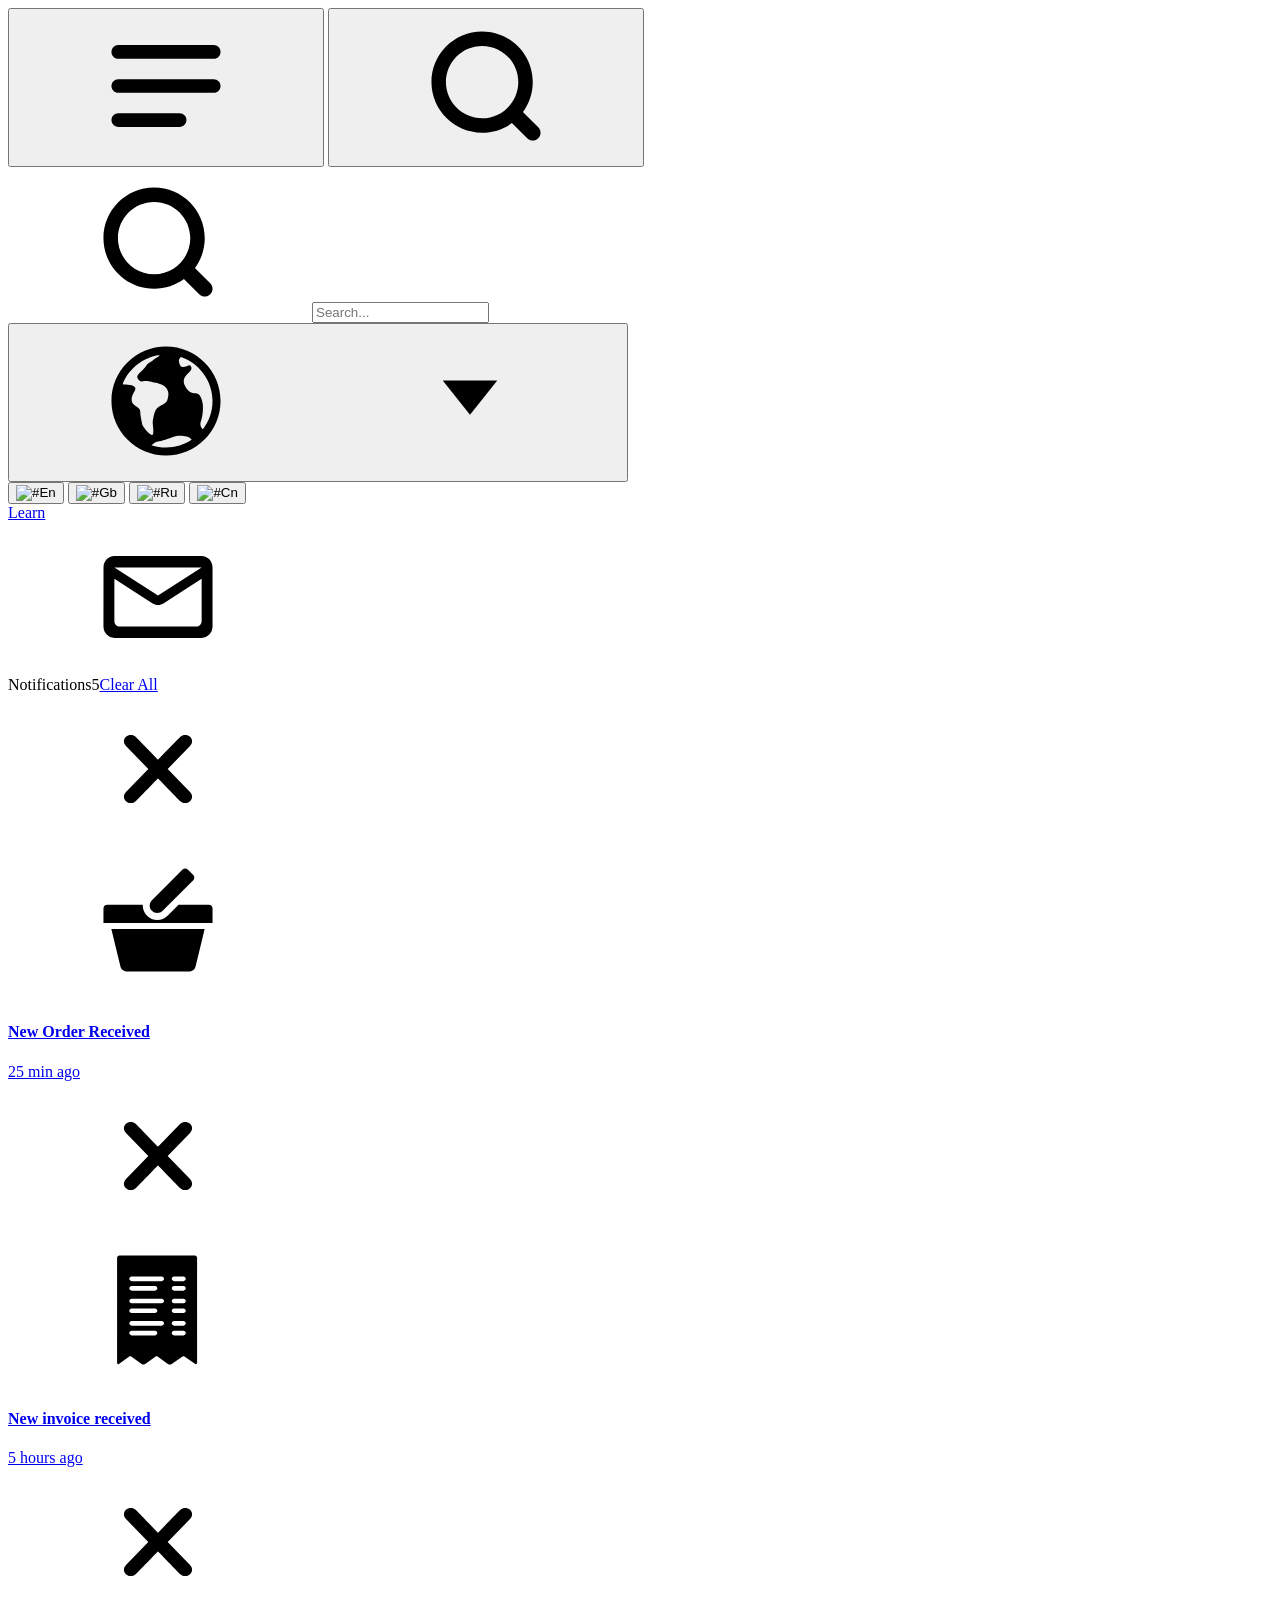
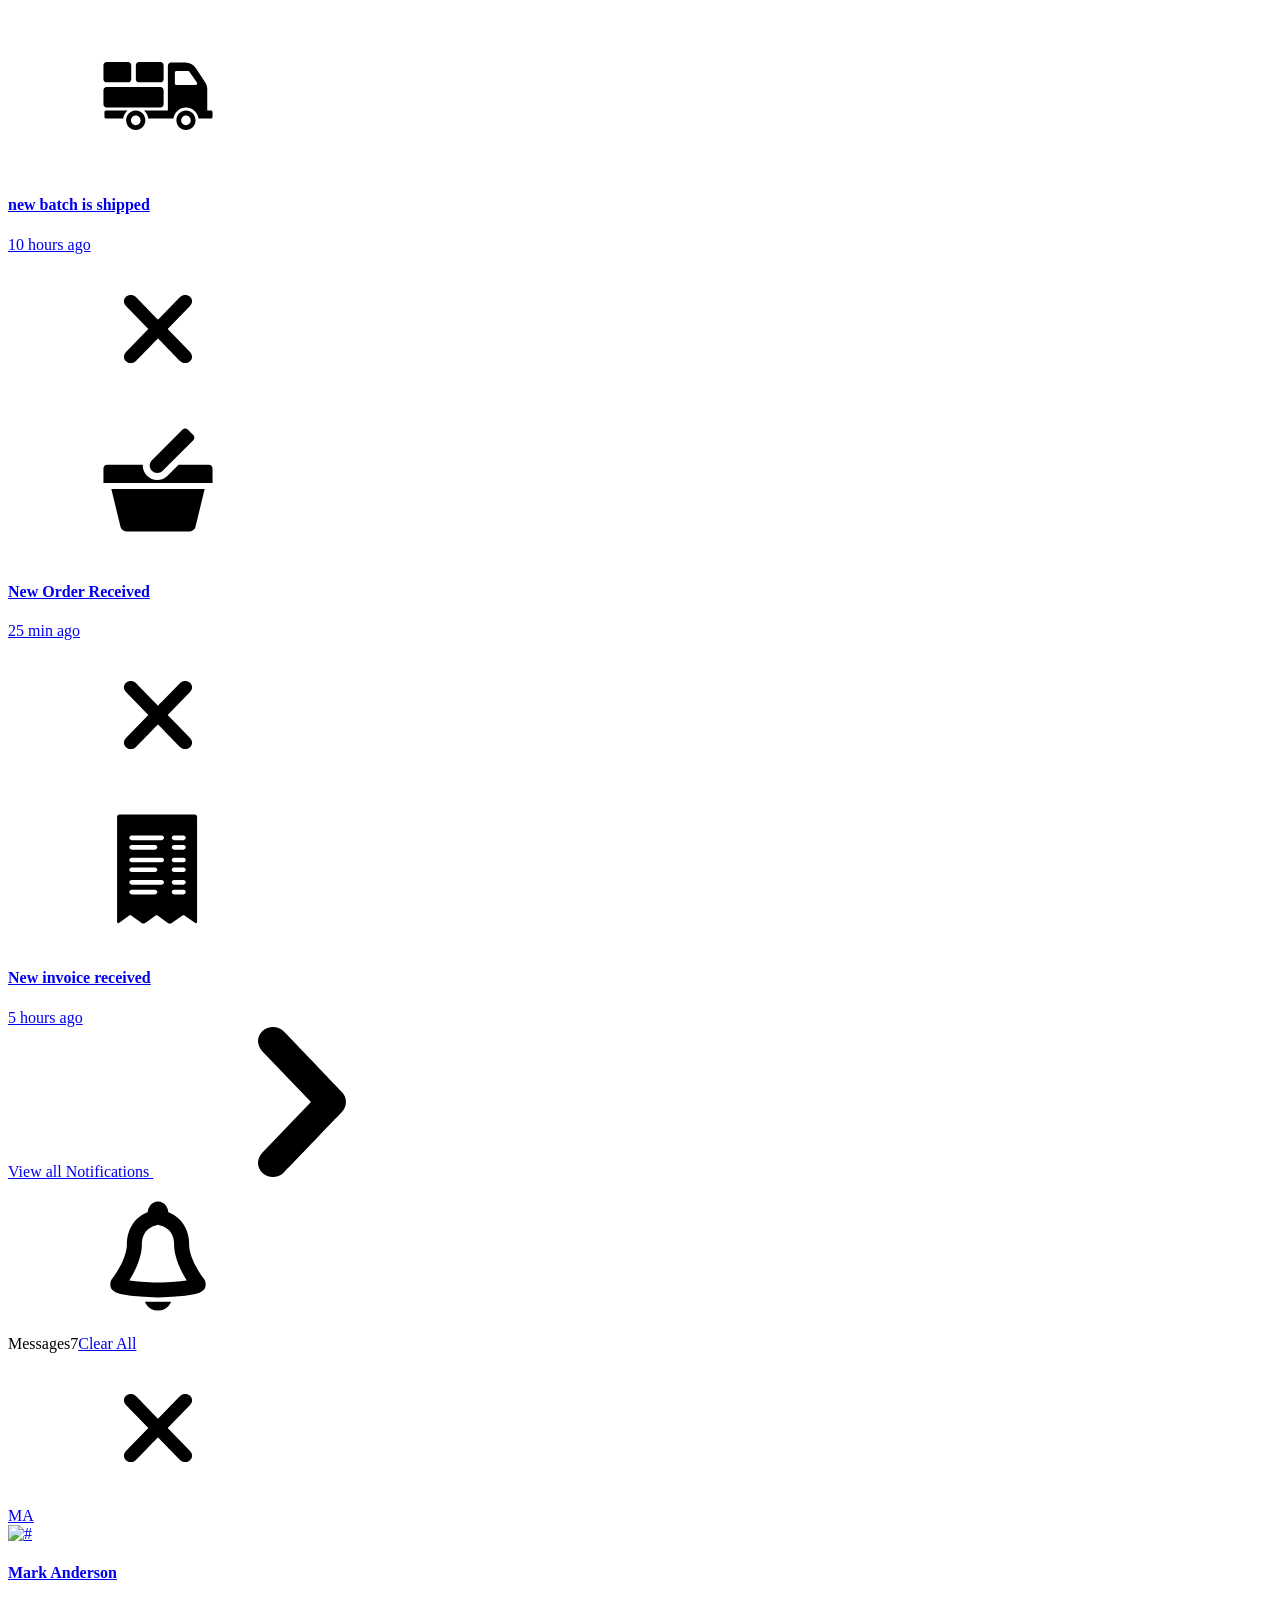
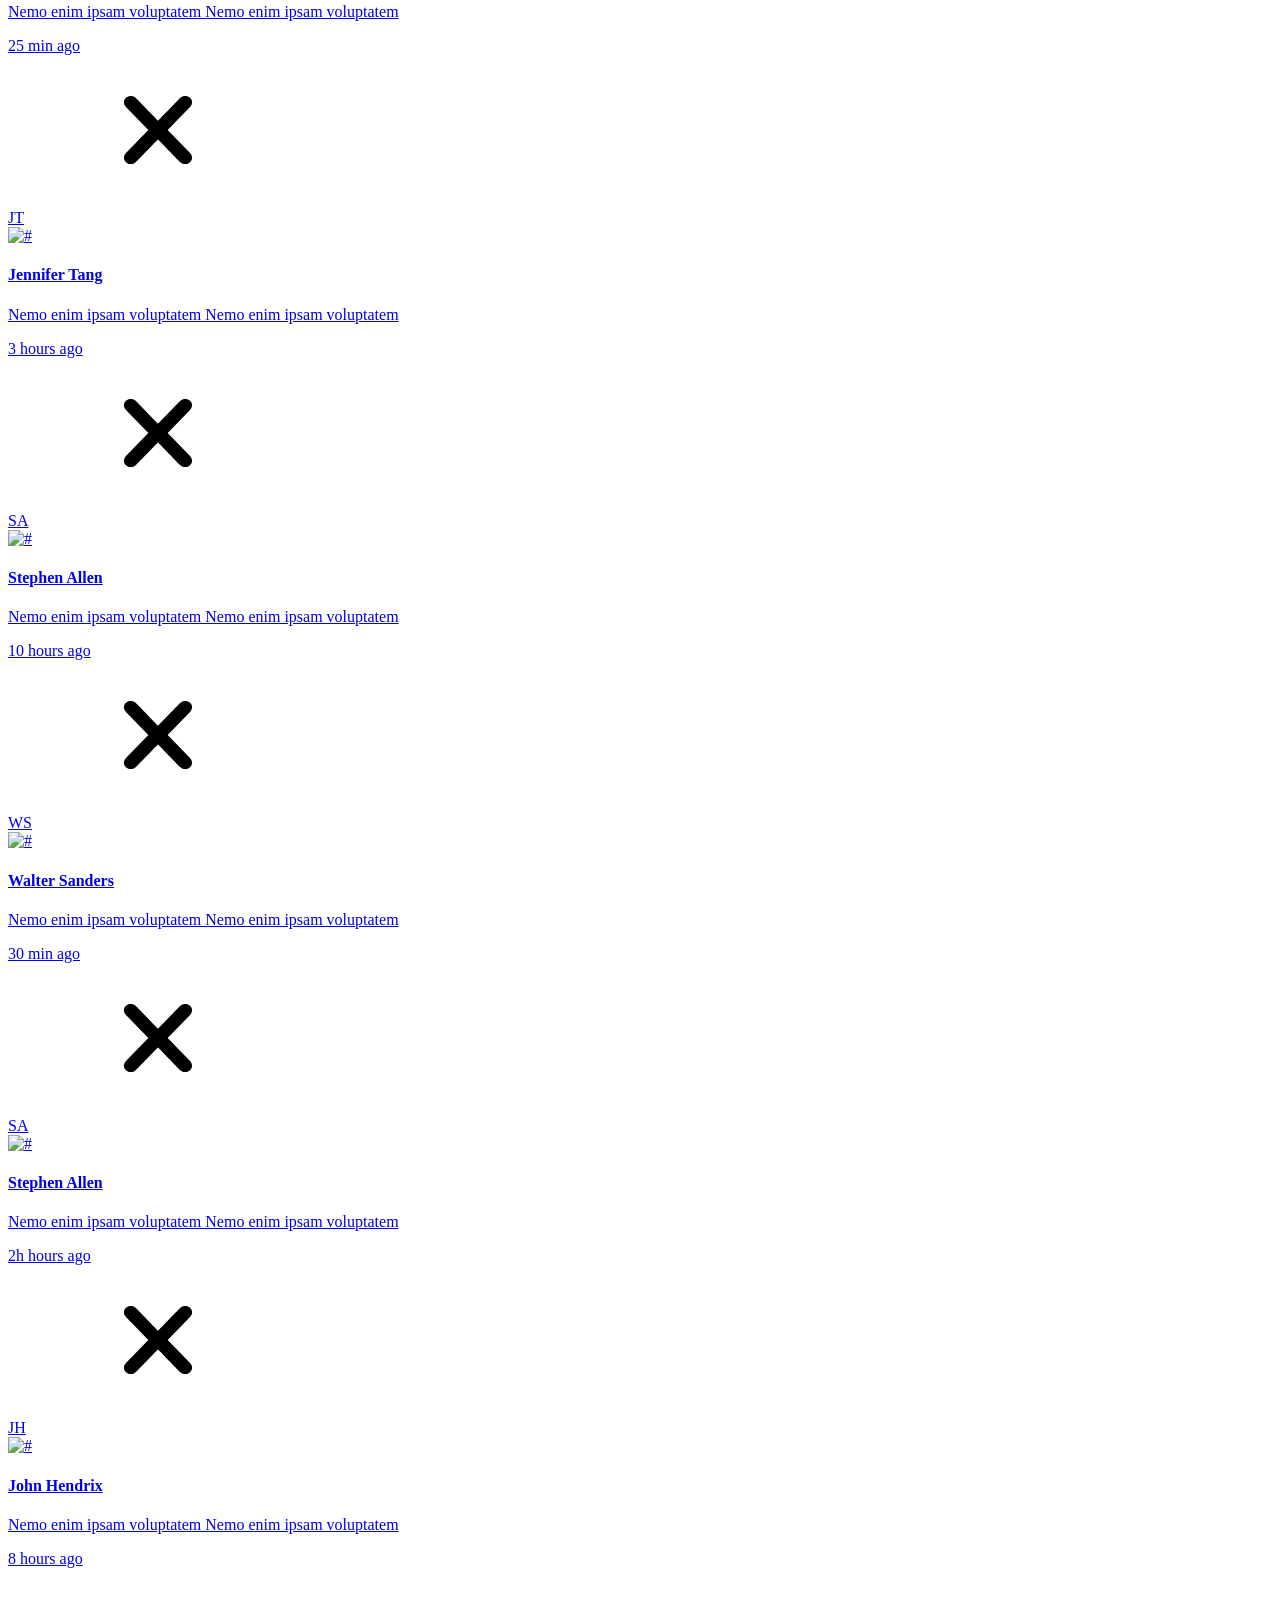
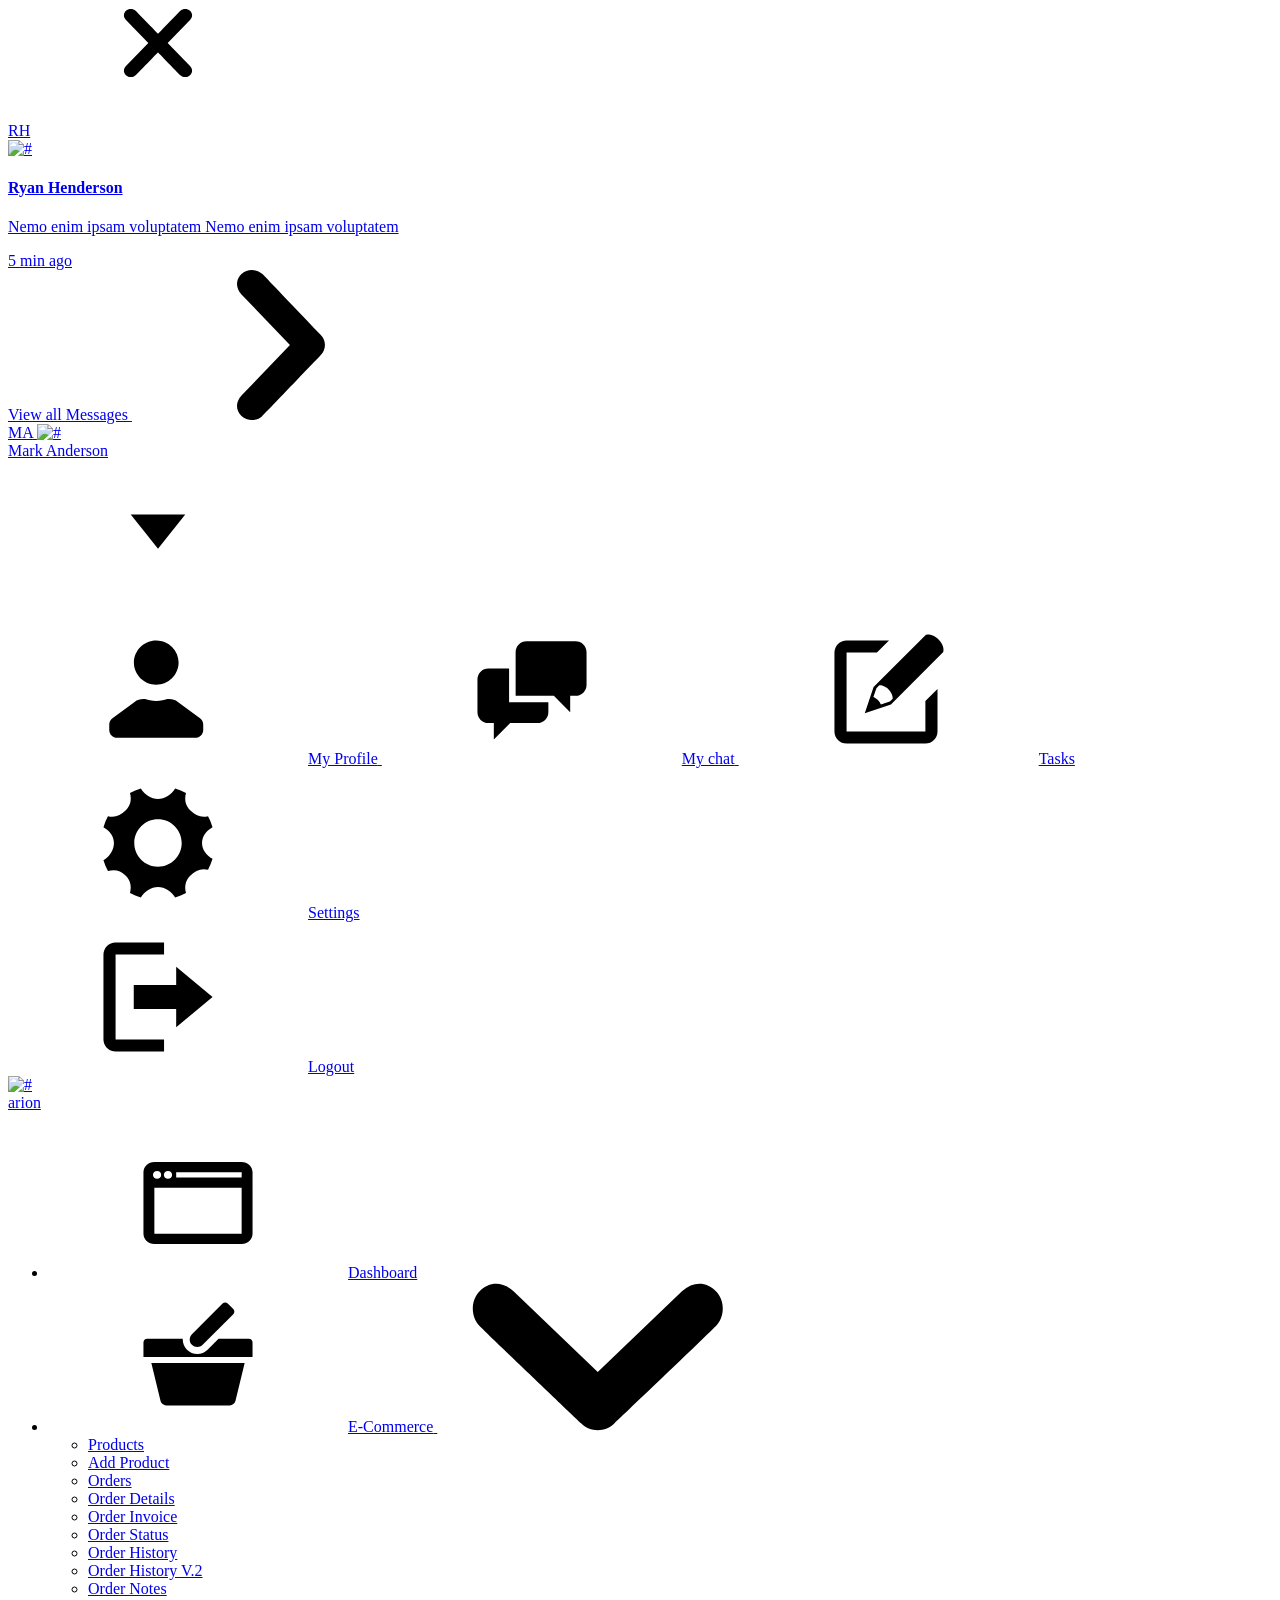
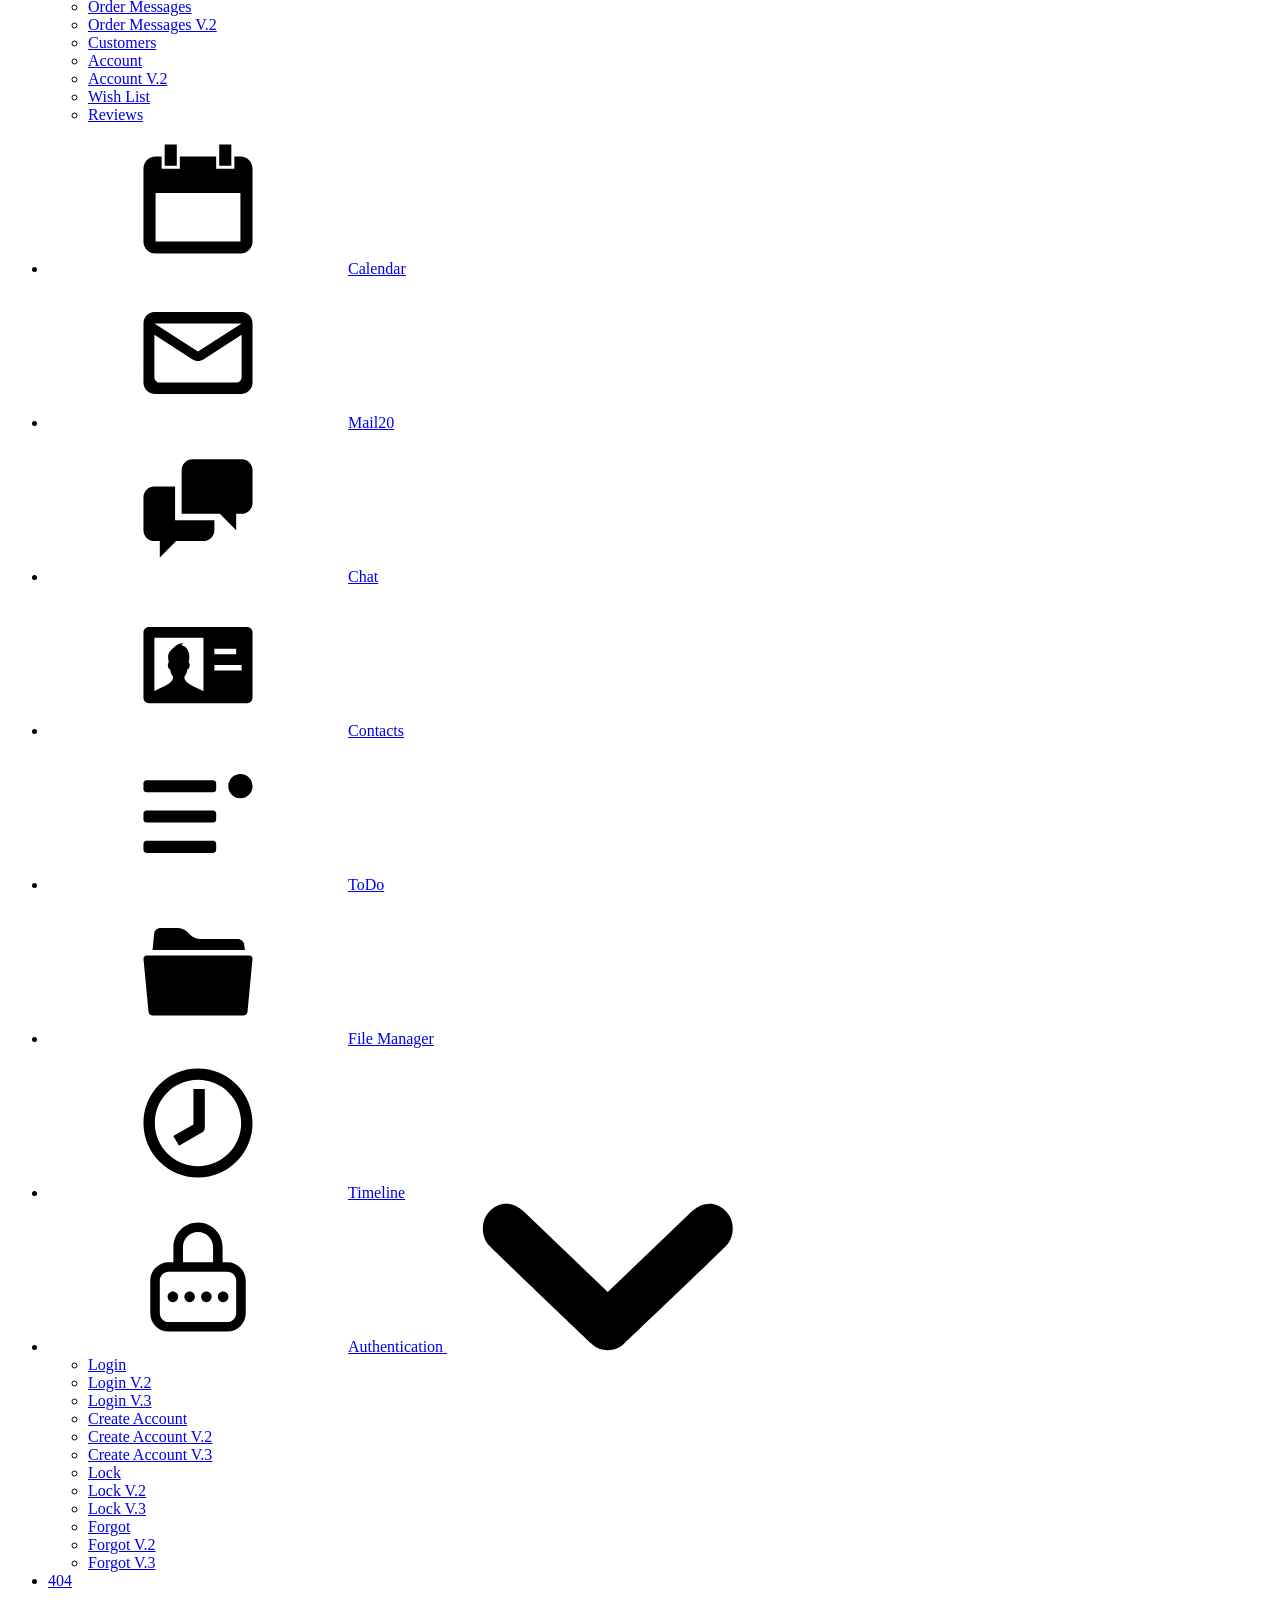
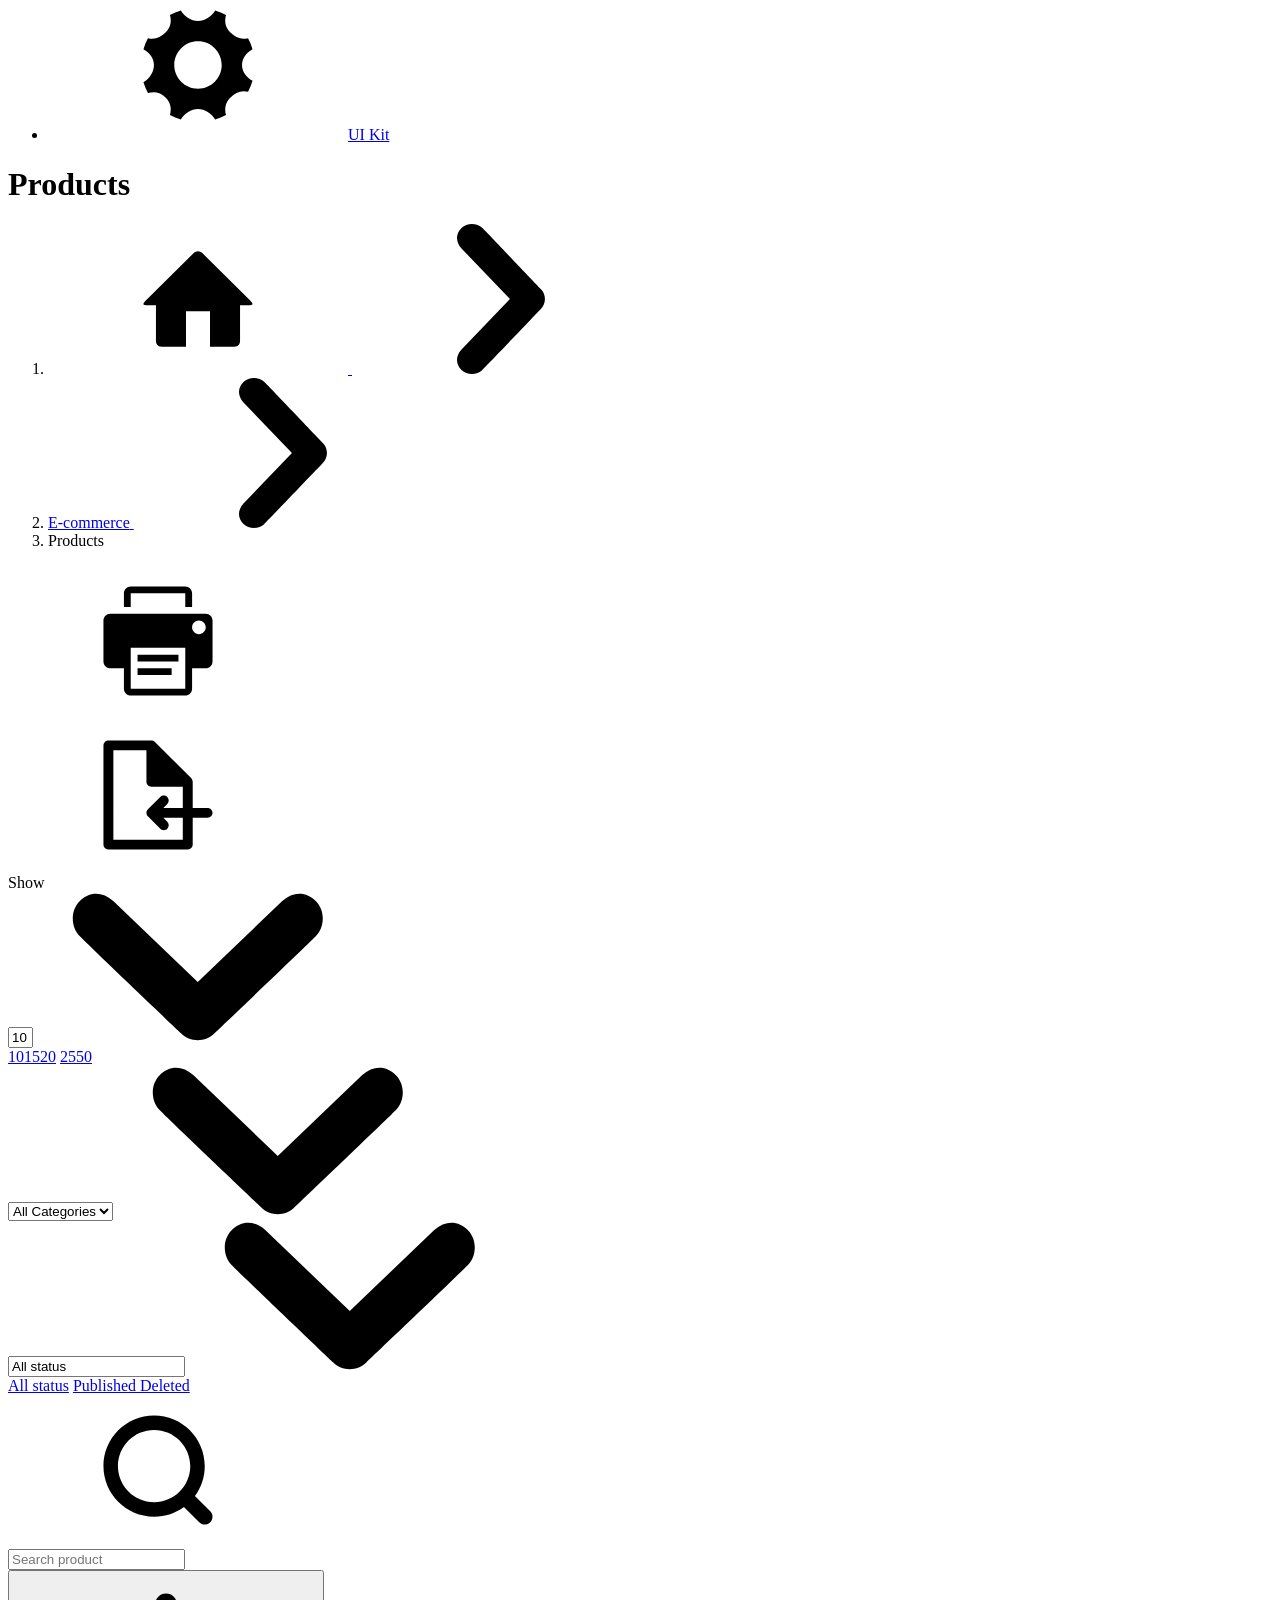
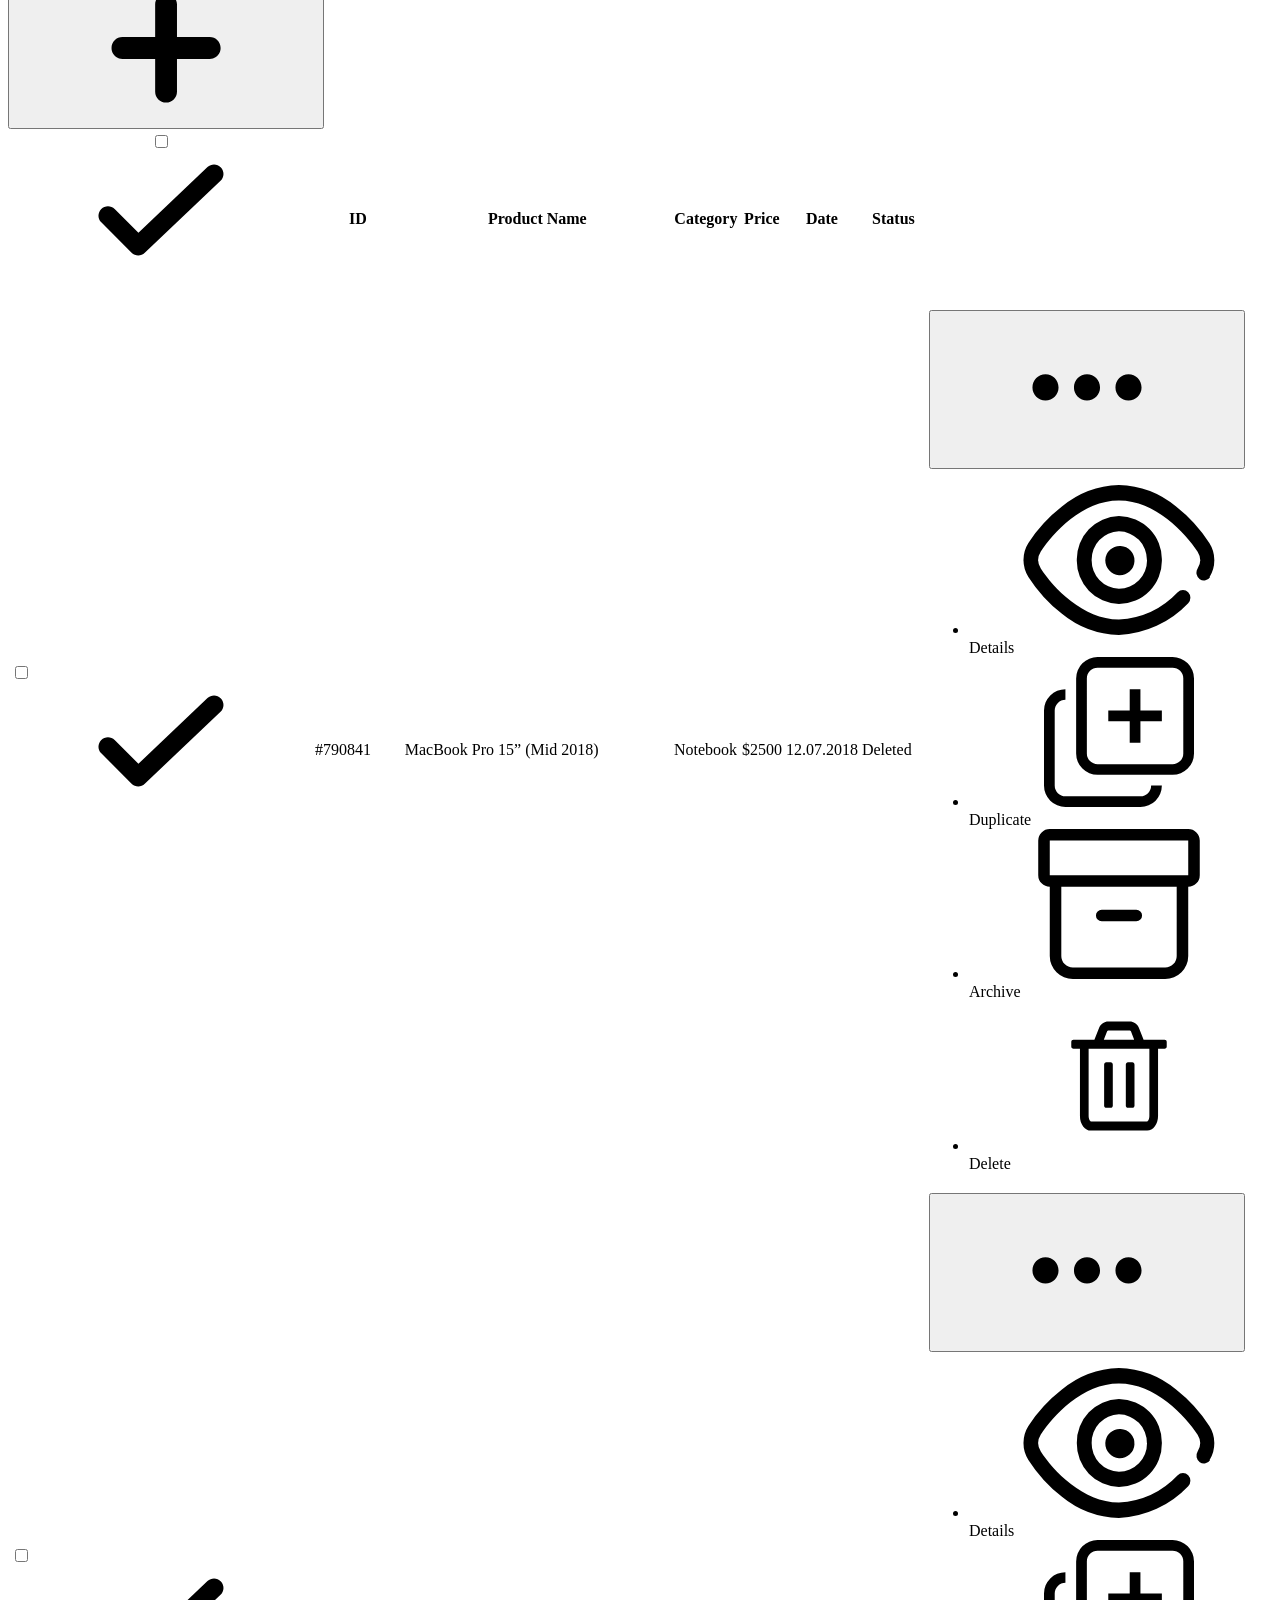
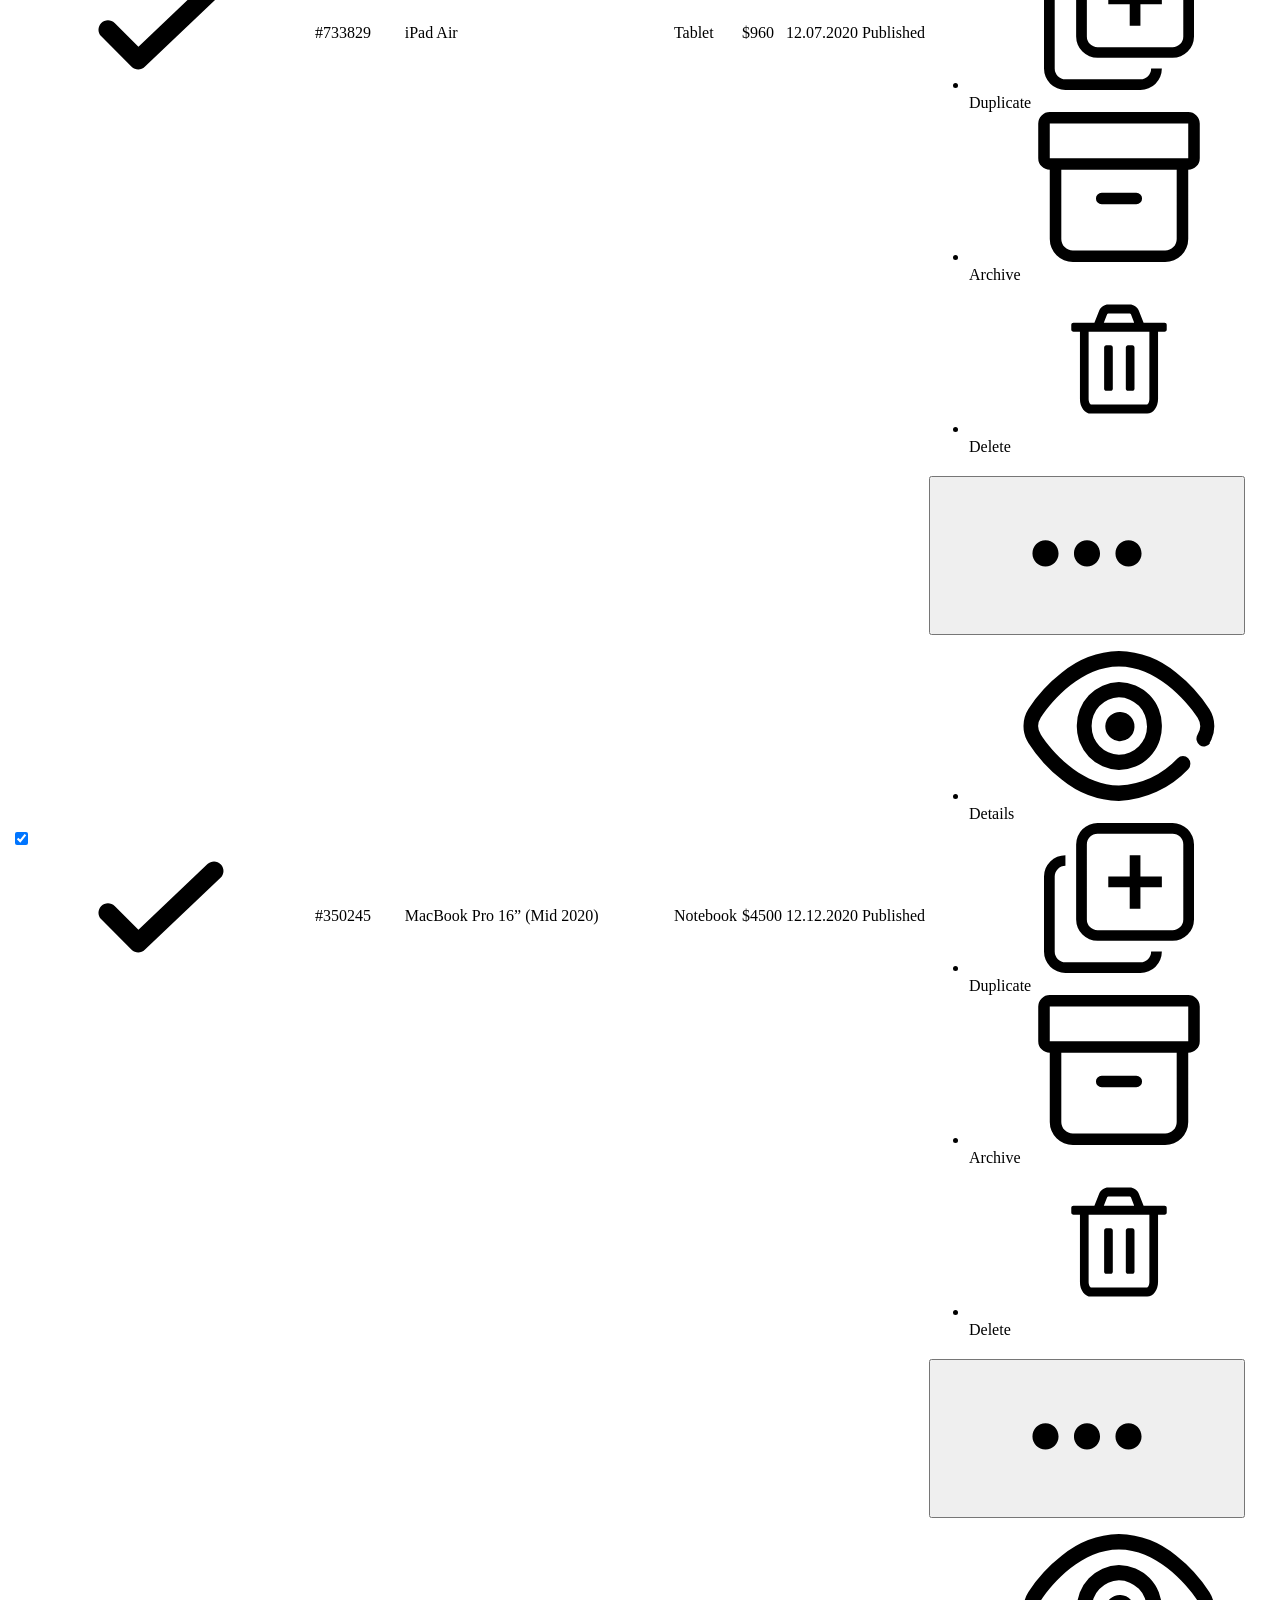
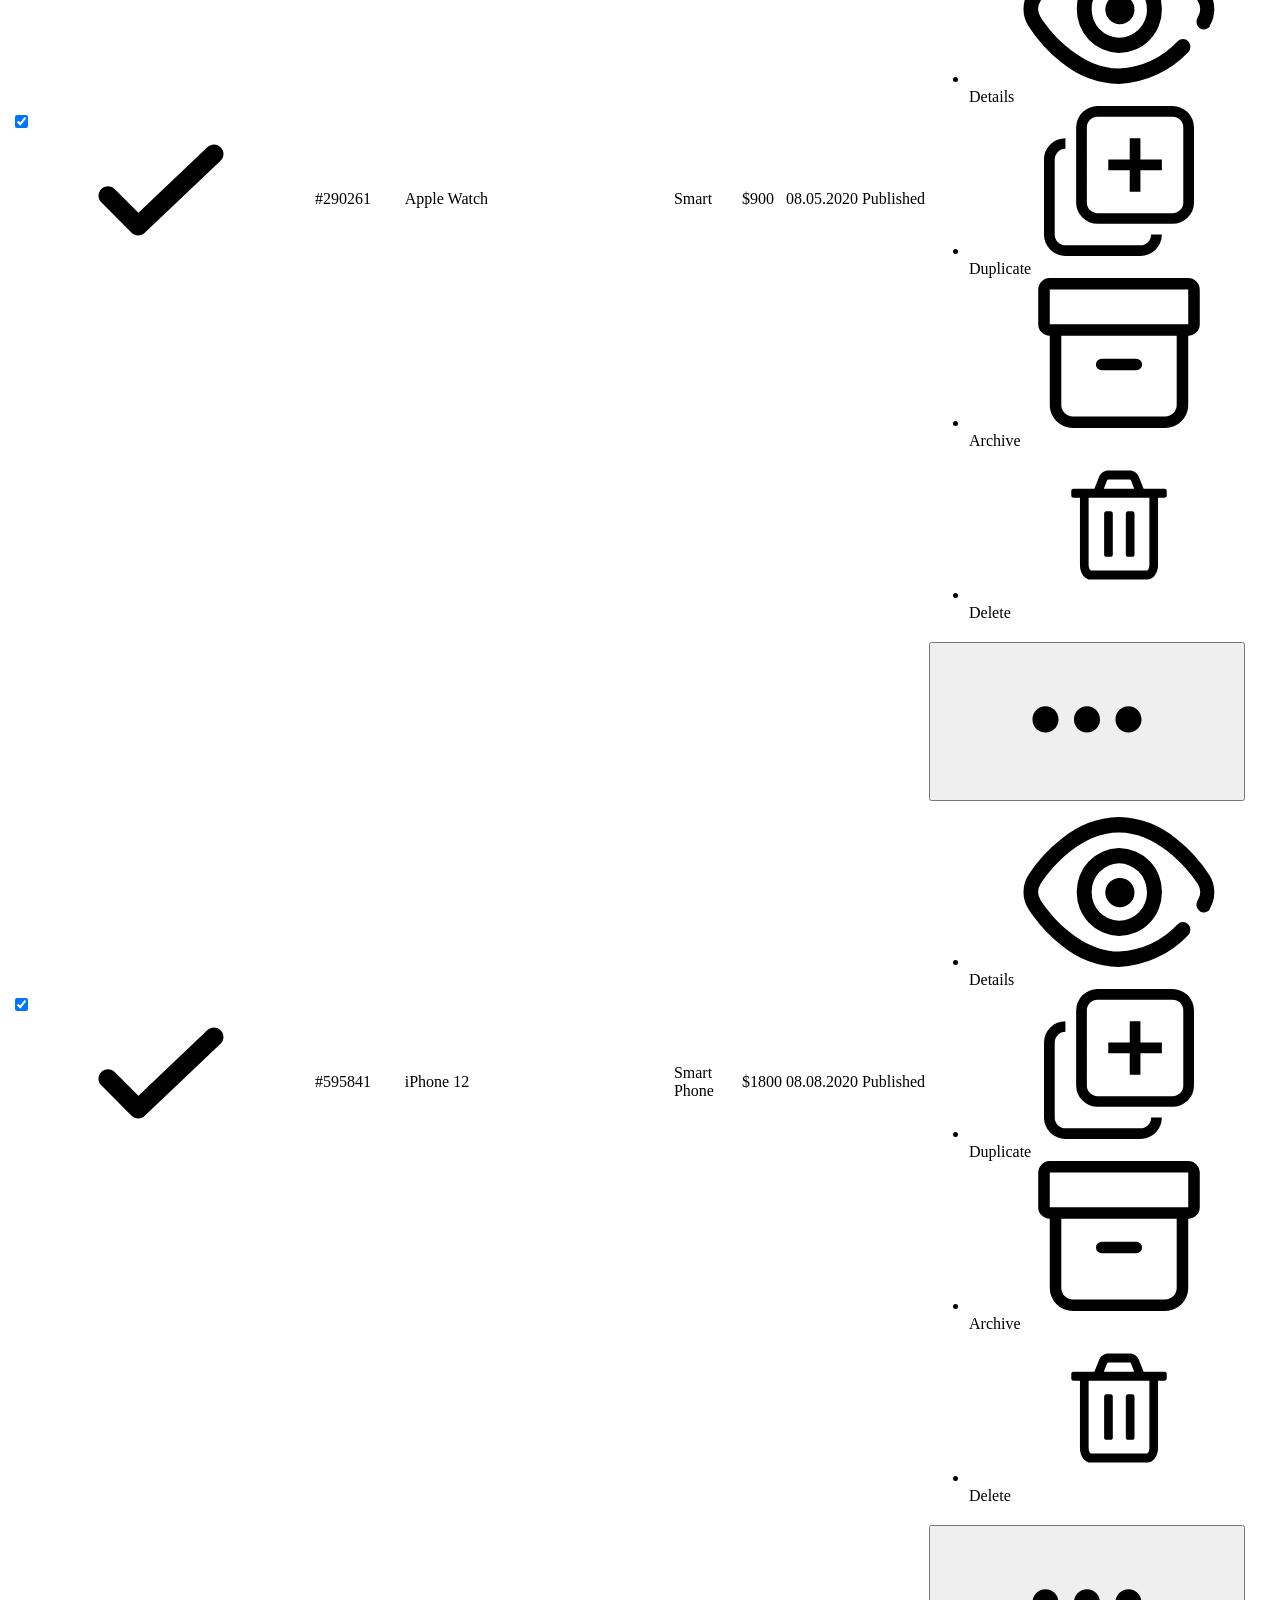
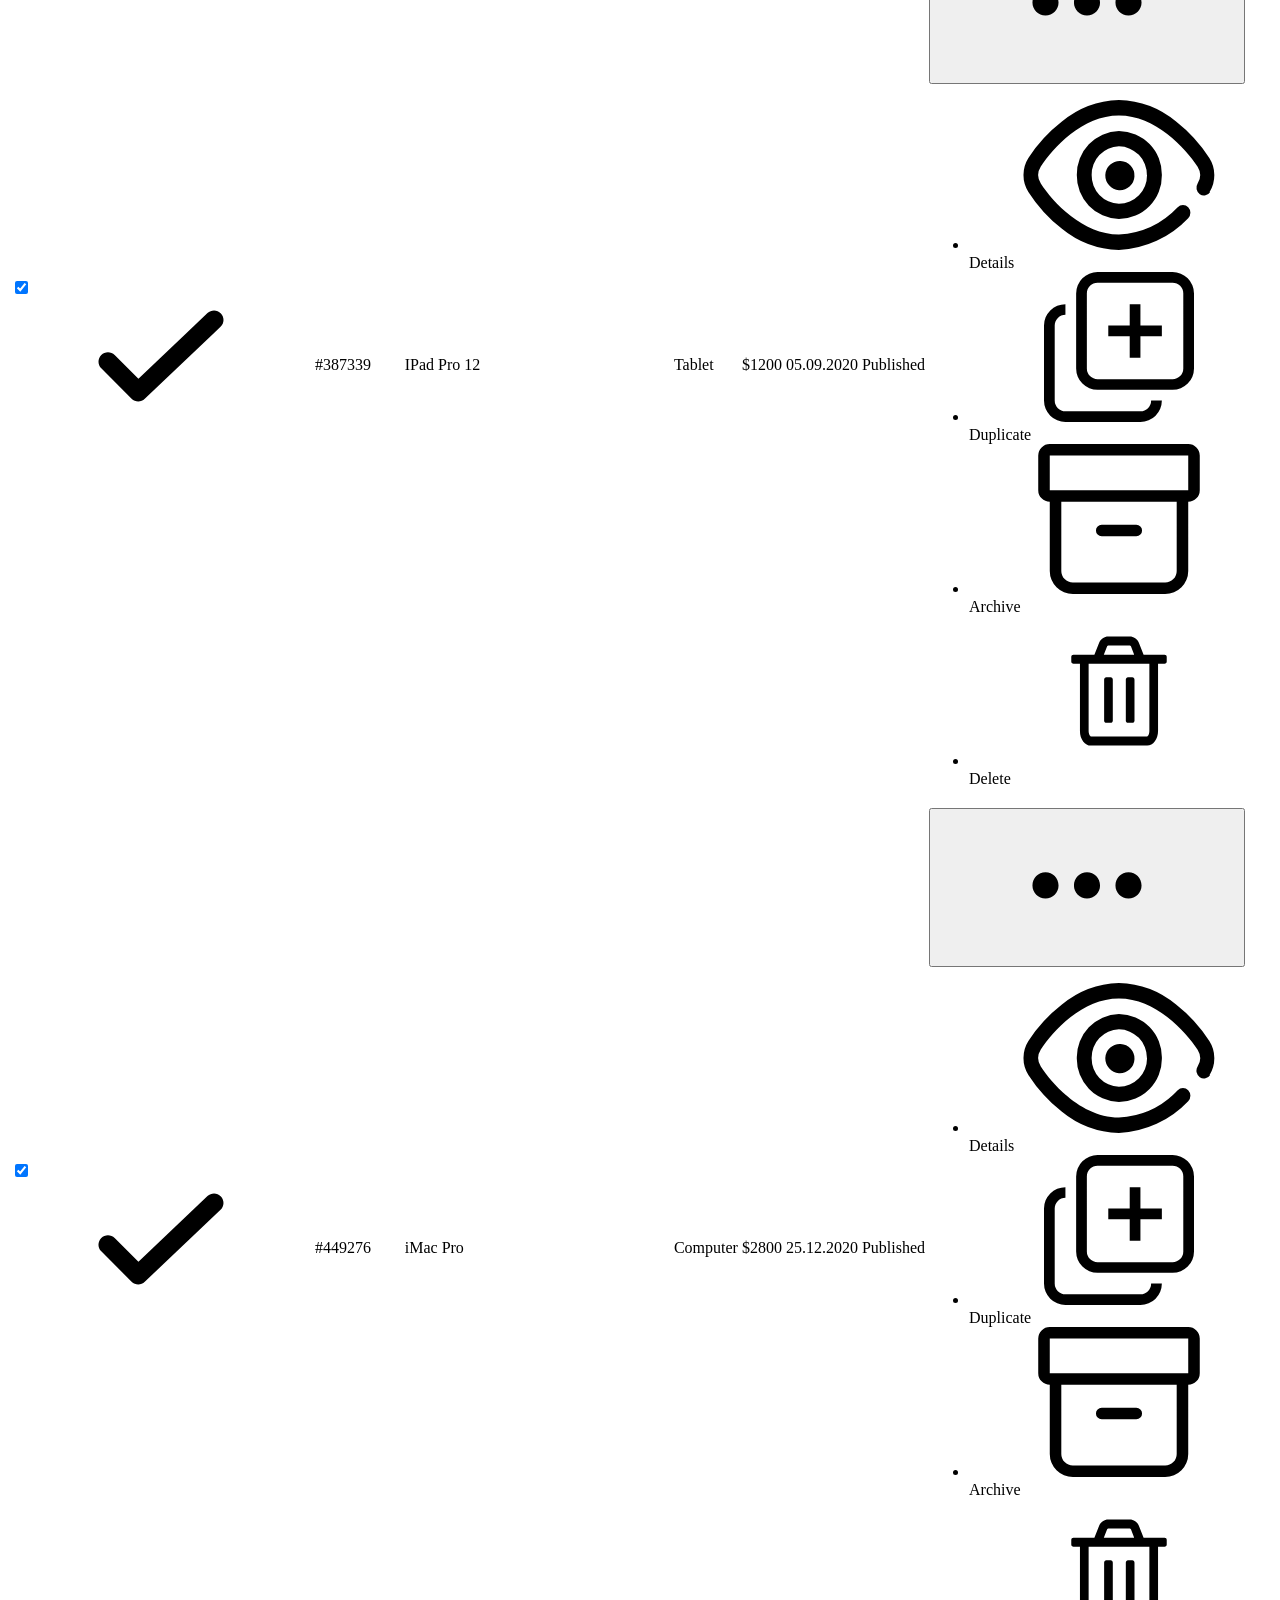
==== src/main/resources/templates/jobs.html @ 8a2b7ddb "完成登陆框架搭建" ====
<!DOCTYPE html>
<html class="no-js" lang="en" data-theme="light">

<head>
    <meta charset="utf-8" />
    <meta http-equiv="X-UA-Compatible" content="IE=edge" />
    <meta name="MobileOptimized" content="320" />
    <meta name="HandheldFriendly" content="True" />
    <meta name="viewport" content="width=device-width, initial-scale=1.0" />
    <title>Arion Admin Dashboard</title>
    <meta name="description" content="Arion — This is the best dashboard" />
    <meta name="msapplication-tap-highlight" content="no" />
    <meta name="mobile-web-app-capable" content="yes" />
    <meta name="application-name" content="Arion — This is the best dashboard" />
    <meta name="apple-mobile-web-app-title" content="Arion Admin Dashboard" />
    <meta name="apple-mobile-web-app-capable" content="yes" />
    <meta name="apple-mobile-web-app-status-bar-style" content="black" />
    <link rel="stylesheet" href="css/bootstrap.min.css" />
    <link rel="stylesheet" href="css/apexcharts.css" />
    <link rel="stylesheet" href="css/tippy/tippy.css" />
    <link rel="stylesheet" href="css/flatpickr.min.css" />
    <link rel="stylesheet" href="css/select2.min.css" />
    <link rel="stylesheet" href="css/quill/quill.snow.css" />
    <link rel="stylesheet" href="css/quill/quill.core.css" />
    <link rel="stylesheet" href="css/filepond.min.css" />
    <link rel="stylesheet" href="css/filepond-plugin-image-preview.min.css" />
    <link rel="stylesheet" href="css/swiper-bundle.min.css" />
    <link rel="stylesheet" href="css/style.css" />
    <link rel="apple-touch-icon" sizes="57x57" href="img/content/favicons/apple-icon-57x57.png" />
    <link rel="apple-touch-icon" sizes="60x60" href="img/content/favicons/apple-icon-60x60.png" />
    <link rel="apple-touch-icon" sizes="72x72" href="img/content/favicons/apple-icon-72x72.png" />
    <link rel="apple-touch-icon" sizes="76x76" href="img/content/favicons/apple-icon-76x76.png" />
    <link rel="apple-touch-icon" sizes="114x114" href="img/content/favicons/apple-icon-114x114.png" />
    <link rel="apple-touch-icon" sizes="120x120" href="img/content/favicons/apple-icon-120x120.png" />
    <link rel="apple-touch-icon" sizes="144x144" href="img/content/favicons/apple-icon-144x144.png" />
    <link rel="apple-touch-icon" sizes="152x152" href="img/content/favicons/apple-icon-152x152.png" />
    <link rel="apple-touch-icon" sizes="180x180" href="img/content/favicons/apple-icon-180x180.png" />
    <link rel="icon" type="image/png" sizes="192x192" href="img/content/favicons/android-icon-192x192.png" />
    <link rel="icon" type="image/png" sizes="32x32" href="img/content/favicons/favicon-32x32.png" />
    <link rel="icon" type="image/png" sizes="96x96" href="img/content/favicons/favicon-96x96.png" />
    <link rel="icon" type="image/png" sizes="16x16" href="img/content/favicons/favicon-16x16.png" />
    <!-- <link rel="manifest" href="img/content/favicons/manifest.json" />-->
    <meta name="msapplication-TileColor" content="#ffffff" />
    <meta name="msapplication-TileImage" content="/ms-icon-144x144.png" />
    <meta name="theme-color" content="#ffffff" />
</head>

<body>
    <svg xmlns="http://www.w3.org/2000/svg" style="border: 0 !important; clip: rect(0 0 0 0) !important; height: 1px !important; margin: -1px !important; overflow: hidden !important; padding: 0 !important; position: absolute !important; width: 1px !important;"
    class="root-svg-symbols-element">
        <symbol id="icon-action" viewBox="0 0 22 22">
            <path d="M14.2 6.6H6.2V5L3 7.8L6.2 10.6V9H14.2V6.6ZM19 13.4L15.8 10.6V12.2H7.8V14.6H15.8V16.2L19 13.4Z" />
        </symbol>
        <symbol id="icon-archive" viewBox="0 0 14 13">
            <path d="M13,5v6a2,2,0,0,1-2,2H3a2,2,0,0,1-2-2V5A1,1,0,0,1,0,4V1A1,1,0,0,1,1,0H13a1,1,0,0,1,1,1V4A1,1,0,0,1,13,5ZM2,11a1,1,0,0,0,1,1h8a1,1,0,0,0,1-1V5H2ZM13,1H1V4H13ZM8.5,8h-3a.5.5,0,0,1,0-1h3a.5.5,0,0,1,0,1Z" />
        </symbol>
        <symbol id="icon-arrow-down" viewBox="0 0 22 22">
            <path d="M7 8H15L11 13L7 8Z" />
        </symbol>
        <symbol id="icon-attachment" viewBox="0 0 22 22">
            <path d="M7.91455 19C6.86045 19 5.87319 18.5469 5.16067 17.8245C3.77883 16.4236 3.39404 13.9787 5.33105 12.0154C6.46505 10.8659 11.01 6.25768 13.278 3.95803C14.0835 3.14169 15.1082 2.82576 16.089 3.09271C17.0534 3.35394 17.8426 4.15477 18.101 5.13194C18.3635 6.12788 18.0529 7.16708 17.2483 7.98343L9.64776 15.6897C9.21405 16.1297 8.72327 16.3901 8.23087 16.4424C7.74254 16.4946 7.27703 16.3363 6.95094 16.0056C6.3607 15.4048 6.27592 14.2774 7.2591 13.2815L12.5973 7.86914C12.8166 7.64709 13.172 7.64709 13.3913 7.86914C13.6106 8.09119 13.6106 8.45201 13.3913 8.67406L8.05233 14.0872C7.5909 14.5542 7.54851 15.0007 7.74498 15.2007C7.8314 15.2873 7.96184 15.3273 8.11266 15.3101C8.34337 15.2864 8.60669 15.1338 8.85371 14.8848L16.4542 7.17933C16.976 6.65034 17.1757 6.02828 17.0167 5.42827C16.8602 4.83642 16.3825 4.35233 15.7996 4.19314C15.2077 4.03232 14.593 4.23559 14.0713 4.76458C11.8033 7.06504 7.2591 11.6725 6.12428 12.8219C4.64381 14.3232 4.99844 16.0514 5.9539 17.0204C6.91018 17.9894 8.61321 18.3502 10.0945 16.8473L18.0415 8.78998C18.2608 8.56793 18.6162 8.56793 18.8355 8.78998C19.0548 9.01202 19.0548 9.37285 18.8355 9.59571L10.8886 17.653C9.95184 18.6016 8.90263 19 7.91455 19Z"
            />
        </symbol>
        <symbol id="icon-back-time" viewBox="0 0 22 22">
            <path d="M12.0118 4C8.21165 4 5.12022 7.04073 5.02789 10.8259V11.0009H3L6.07262 14.325L9.05974 11.0009H6.77537V10.8259C6.86684 8.00622 9.17601 5.75085 12.0118 5.75085C14.9066 5.75085 17.2534 8.10183 17.2534 11.0009C17.2534 13.8999 14.9066 16.2509 12.0118 16.2509C10.8517 16.2509 9.77959 15.871 8.91098 15.2324L7.70895 16.5163C8.89559 17.4451 10.3892 18 12.0118 18C15.8718 18 19 14.8671 19 11.0009C19 7.13463 15.8718 4 12.0118 4ZM11.1569 6.73256V11.0009C11.1569 11.1118 11.18 11.2228 11.2227 11.327C11.2663 11.4311 11.3287 11.5259 11.4074 11.6044L14.1431 14.3361C14.3851 14.1799 14.6134 14.004 14.816 13.8L12.8667 11.8545V6.73256H11.1569Z"
            />
        </symbol>
        <symbol id="icon-bell" viewBox="0 0 22 22">
            <path fill-rule="evenodd" clip-rule="evenodd" d="M10.31 4.757C10.31 4.757 10.314 4.764 10.319 4.782C10.312 4.767 10.309 4.758 10.31 4.757ZM11.824 6.687L11 6.425L10.176 6.687C10.168 6.69 10.155 6.695 10.137 6.703C10.078 6.729 9.978 6.777 9.858 6.851C9.611 7.003 9.329 7.234 9.113 7.564C8.634 8.297 8.635 9.072 8.635 9.38V9.4C8.635 10.049 8.462 11.135 7.933 12.405C7.58 13.255 7.127 14.04 6.786 14.579C7.214 14.645 7.668 14.698 8.045 14.726C8.2 14.738 8.348 14.749 8.49 14.76C9.36 14.827 10.042 14.88 11 14.88C11.958 14.88 12.64 14.827 13.51 14.76C13.652 14.749 13.8 14.738 13.955 14.726C14.332 14.698 14.786 14.645 15.214 14.579C14.872 14.04 14.42 13.255 14.067 12.405C13.538 11.135 13.365 10.049 13.365 9.4V9.38C13.365 9.072 13.366 8.297 12.887 7.564C12.671 7.234 12.389 7.003 12.142 6.851C12.022 6.777 11.922 6.729 11.863 6.703C11.845 6.695 11.832 6.69 11.824 6.687ZM5.791 14.373L5.796 14.376C5.792 14.374 5.791 14.373 5.791 14.373ZM16.209 14.373C16.209 14.373 16.208 14.374 16.204 14.376L16.209 14.373ZM11.681 4.782C11.686 4.764 11.69 4.757 11.69 4.757C11.691 4.758 11.688 4.767 11.681 4.782ZM10.011 3.4C10.467 3 10.888 3 11 3C11.112 3 11.533 3 11.989 3.4C12.446 3.8 12.522 4.6 12.522 4.6C12.522 4.6 13.854 5.023 14.728 6.36C15.572 7.65 15.567 8.982 15.565 9.362V9.4C15.565 9.72 15.665 10.52 16.098 11.56C16.531 12.6 17.163 13.56 17.391 13.88C17.437 13.944 17.488 14.007 17.542 14.072C17.756 14.334 18 14.633 18 15.16C18 15.818 17.62 16.12 17.163 16.36C16.707 16.6 15.185 16.84 14.12 16.92C13.972 16.931 13.828 16.942 13.688 16.953H13.687C12.814 17.021 12.048 17.08 11 17.08C9.952 17.08 9.186 17.021 8.313 16.953H8.312C8.172 16.942 8.028 16.931 7.88 16.92C6.815 16.84 5.293 16.6 4.837 16.36C4.38 16.12 4 15.818 4 15.16C4 14.633 4.244 14.334 4.458 14.072C4.512 14.007 4.563 13.944 4.609 13.88C4.837 13.56 5.469 12.6 5.902 11.56C6.335 10.52 6.435 9.72 6.435 9.4V9.362C6.433 8.982 6.428 7.65 7.272 6.36C8.146 5.023 9.478 4.6 9.478 4.6C9.478 4.6 9.554 3.8 10.011 3.4ZM9.096 17.704C9.096 17.704 9.5 19 11 19C12.5 19 12.905 17.704 12.905 17.704H9.096Z"
            />
        </symbol>
        <symbol id="icon-bill" viewBox="0 0 42 42">
            <path fill-rule="evenodd" clip-rule="evenodd" d="M9.54541 6.36943V35.8611C9.54541 36.1224 9.83734 36.2742 10.0473 36.1222L12.8597 34.0858C13.079 33.9271 13.3735 33.9258 13.5941 34.0828L16.415 36.0907C16.747 36.327 17.1906 36.3243 17.5197 36.084L20.2487 34.0908C20.4697 33.9294 20.7677 33.9288 20.9894 34.0893L23.7566 36.0928C24.0822 36.3286 24.5188 36.333 24.8489 36.1038L27.7776 34.0709C27.9947 33.9202 28.2811 33.9208 28.4975 34.0723L31.4476 36.1372C31.6581 36.2845 31.9454 36.132 31.9454 35.8731V6.36943C31.9454 6.01479 31.6613 5.72729 31.3109 5.72729H10.18C9.82951 5.72729 9.54541 6.01479 9.54541 6.36943ZM12.9721 12.2771C12.9721 11.9225 13.2562 11.635 13.6066 11.635H22.0463C22.3968 11.635 22.6808 11.9225 22.6808 12.2771C22.6808 12.6318 22.3968 12.9193 22.0463 12.9193H13.6066C13.2562 12.9193 12.9721 12.6318 12.9721 12.2771ZM12.9721 14.942C12.9721 14.5873 13.2562 14.2998 13.6066 14.2998H20.1744C20.5248 14.2998 20.8089 14.5873 20.8089 14.942C20.8089 15.2966 20.5248 15.5841 20.1744 15.5841H13.6066C13.2562 15.5841 12.9721 15.2966 12.9721 14.942ZM12.9721 18.4737C12.9721 18.1191 13.2562 17.8316 13.6066 17.8316H22.0463C22.3968 17.8316 22.6808 18.1191 22.6808 18.4737C22.6808 18.8284 22.3968 19.1159 22.0463 19.1159H13.6066C13.2562 19.1159 12.9721 18.8284 12.9721 18.4737ZM12.9721 21.2028C12.9721 20.8481 13.2562 20.5607 13.6066 20.5607H20.1744C20.5248 20.5607 20.8089 20.8481 20.8089 21.2028C20.8089 21.5575 20.5248 21.8449 20.1744 21.8449H13.6066C13.2562 21.8449 12.9721 21.5575 12.9721 21.2028ZM12.9721 24.7345C12.9721 24.3799 13.2562 24.0925 13.6066 24.0925H22.0463C22.3968 24.0925 22.6808 24.3799 22.6808 24.7345C22.6808 25.0891 22.3968 25.3767 22.0463 25.3767H13.6066C13.2562 25.3767 12.9721 25.0891 12.9721 24.7345ZM12.9721 27.4636C12.9721 27.109 13.2562 26.8215 13.6066 26.8215H20.1744C20.5248 26.8215 20.8089 27.109 20.8089 27.4636C20.8089 27.8183 20.5248 28.1057 20.1744 28.1057H13.6066C13.2562 28.1057 12.9721 27.8183 12.9721 27.4636ZM24.8542 12.2771C24.8542 11.9225 25.1384 11.635 25.4888 11.635H28.1381C28.4886 11.635 28.7726 11.9225 28.7726 12.2771C28.7726 12.6318 28.4886 12.9193 28.1381 12.9193H25.4888C25.1384 12.9193 24.8542 12.6318 24.8542 12.2771ZM25.4888 14.2998C25.1384 14.2998 24.8542 14.5873 24.8542 14.942C24.8542 15.2966 25.1384 15.5841 25.4888 15.5841H28.1381C28.4886 15.5841 28.7726 15.2966 28.7726 14.942C28.7726 14.5873 28.4886 14.2998 28.1381 14.2998H25.4888ZM24.8542 18.4737C24.8542 18.1191 25.1384 17.8316 25.4888 17.8316H28.1381C28.4886 17.8316 28.7726 18.1191 28.7726 18.4737C28.7726 18.8284 28.4886 19.1159 28.1381 19.1159H25.4888C25.1384 19.1159 24.8542 18.8284 24.8542 18.4737ZM25.4888 20.5607C25.1384 20.5607 24.8542 20.8481 24.8542 21.2027C24.8542 21.5575 25.1384 21.8449 25.4888 21.8449H28.1381C28.4886 21.8449 28.7726 21.5575 28.7726 21.2027C28.7726 20.8481 28.4886 20.5607 28.1381 20.5607H25.4888ZM24.8542 24.7346C24.8542 24.3799 25.1384 24.0925 25.4888 24.0925H28.1381C28.4886 24.0925 28.7726 24.3799 28.7726 24.7346C28.7726 25.0892 28.4886 25.3767 28.1381 25.3767H25.4888C25.1384 25.3767 24.8542 25.0892 24.8542 24.7346ZM25.4888 26.8215C25.1384 26.8215 24.8542 27.1091 24.8542 27.4637C24.8542 27.8183 25.1384 28.1057 25.4888 28.1057H28.1381C28.4886 28.1057 28.7726 27.8183 28.7726 27.4637C28.7726 27.1091 28.4886 26.8215 28.1381 26.8215H25.4888Z"
            />
        </symbol>
        <symbol id="icon-calendar" viewBox="0 0 22 22">
            <path d="M17.2222 4.77778H16.3333V6.55556H13.6667V4.77778H8.33333V6.55556H5.66667V4.77778H4.77778C3.79911 4.77778 3 5.57778 3 6.55556V17.2222C3 18.2 3.79911 19 4.77778 19H17.2222C18.2 19 19 18.2 19 17.2222V6.55556C19 5.57778 18.2 4.77778 17.2222 4.77778ZM17.2222 17.2222H4.77778V10.1111H17.2222V17.2222ZM7.88889 3H6.11111V6.11111H7.88889V3ZM15.8889 3H14.1111V6.11111H15.8889V3Z"
            />
        </symbol>
        <symbol id="icon-camera" viewBox="0 0 50 50">
            <path d="M25.0002 22.4431C21.9875 22.4431 19.5456 24.9249 19.5456 27.9828C19.5456 31.0408 21.9875 33.5226 25.0002 33.5226C28.0111 33.5226 30.4547 31.0408 30.4547 27.9828C30.4547 24.9249 28.0111 22.4431 25.0002 22.4431ZM39.5456 16.9033H35.182C34.582 16.9033 33.9347 16.4306 33.7475 15.8507L32.6184 12.4142C32.4275 11.8363 31.7838 11.3635 31.182 11.3635H18.8184C18.2184 11.3635 17.5711 11.8363 17.3838 12.4124L16.2529 15.8507C16.0638 16.4306 15.4184 16.9033 14.8184 16.9033H10.4547C8.45472 16.9033 6.81836 18.5652 6.81836 20.5965V37.2158C6.81836 39.247 8.45472 40.909 10.4547 40.909H39.5456C41.5456 40.909 43.182 39.247 43.182 37.2158V20.5965C43.182 18.5652 41.5456 16.9033 39.5456 16.9033ZM25.0002 37.2158C19.9784 37.2158 15.9093 33.0831 15.9093 27.9828C15.9093 22.8826 19.9784 18.7499 25.0002 18.7499C30.0202 18.7499 34.0911 22.8826 34.0911 27.9828C34.0911 33.0831 30.0202 37.2158 25.0002 37.2158ZM38.6365 22.8124C37.9329 22.8124 37.3638 22.2326 37.3638 21.5179C37.3638 20.807 37.9329 20.2253 38.6365 20.2253C39.3402 20.2253 39.9093 20.8051 39.9093 21.5179C39.9093 22.2326 39.3402 22.8124 38.6365 22.8124Z"
            />
        </symbol>
        <symbol id="icon-cart" viewBox="0 0 22 22">
            <path d="M18.4658 8.33345H14.0151L12.4044 9.94411C12.0018 10.3468 11.4658 10.5681 10.8969 10.5681C10.3262 10.5681 9.79111 10.3459 9.38756 9.94322C8.98578 9.54144 8.76356 9.00633 8.76267 8.43656C8.76267 8.40189 8.77156 8.36811 8.77244 8.33345H3.53333C3.23822 8.33345 3 8.57167 3 8.86678V11.0001H19V8.86678C19 8.57167 18.76 8.33345 18.4658 8.33345ZM11.6827 9.22145L16.176 4.72811C16.3849 4.52011 16.3867 4.18322 16.1778 3.97344L15.36 3.15567C15.152 2.94767 14.8142 2.94856 14.6044 3.15567L10.1111 7.64989C9.67733 8.08367 9.67733 8.78767 10.1111 9.22145C10.5449 9.65433 11.248 9.65522 11.6827 9.22145ZM5.50933 17.4632C5.59556 17.8197 5.96711 18.1112 6.33333 18.1112H15.6667C16.0329 18.1112 16.4044 17.8197 16.4907 17.4632L17.8444 11.889H4.15556L5.50933 17.4632Z"
            />
        </symbol>
        <symbol id="icon-chat-messages" viewBox="0 0 22 22">
            <path d="M7.64 12.96V8H4.6C3.72 8 3 8.72 3 9.6V14.4C3 15.28 3.72 16 4.6 16H5.4V18.4L7.8 16H11.8C12.68 16 13.4 15.28 13.4 14.4V12.944C13.3488 12.9552 13.2944 12.9608 13.24 12.9608H7.64V12.96ZM17.4 4H10.2C9.32 4 8.6 4.72 8.6 5.6V12H14.2L16.6 14.4V12H17.4C18.28 12 19 11.2808 19 10.4V5.6C19 4.72 18.28 4 17.4 4Z"
            />
        </symbol>
        <symbol id="icon-chat" viewBox="0 0 22 22">
            <path d="M7.64 12.96V8H4.6C3.72 8 3 8.72 3 9.6V14.4C3 15.28 3.72 16 4.6 16H5.4V18.4L7.8 16H11.8C12.68 16 13.4 15.28 13.4 14.4V12.944C13.3488 12.9552 13.2944 12.9608 13.24 12.9608H7.64V12.96ZM17.4 4H10.2C9.32 4 8.6 4.72 8.6 5.6V12H14.2L16.6 14.4V12H17.4C18.28 12 19 11.2808 19 10.4V5.6C19 4.72 18.28 4 17.4 4Z"
            />
        </symbol>
        <symbol id="icon-checked" viewBox="0 0 14 12">
            <path d="M11.7917 1.2358C12.0798 1.53914 12.0675 2.01865 11.7642 2.30682L5.7036 8.06439C5.40574 8.34735 4.93663 8.34134 4.64613 8.05084L2.22189 5.6266C1.92604 5.33074 1.92604 4.85107 2.22189 4.55522C2.51774 4.25937 2.99741 4.25937 3.29326 4.55522L5.19538 6.45734L10.7206 1.20834C11.024 0.920164 11.5035 0.93246 11.7917 1.2358Z"
            />
        </symbol>
        <symbol id="icon-chevron" viewBox="0 0 24 14">
            <path d="M1.41387 9.81571C2.21327 8.99672 10.6129 0.994835 10.6129 0.994835C11.042 0.557905 11.6004 0.338461 12.1588 0.338461C12.7172 0.338461 13.2756 0.557905 13.7008 0.994835C13.7008 0.994835 22.1043 8.99672 22.8998 9.81571C23.6992 10.6347 23.7541 12.1081 22.8998 12.98C22.0495 13.8539 20.8602 13.9225 19.8158 12.98L12.1588 5.63843L4.50176 12.98C3.45744 13.9225 2.26617 13.8539 1.41387 12.98C0.559601 12.1081 0.612502 10.6347 1.41387 9.81571Z"
            />
        </symbol>
        <symbol id="icon-clipboard" viewBox="0 0 22 22">
            <path fill-rule="evenodd" clip-rule="evenodd" d="M14.365 7L15.3507 4.6C15.9825 4.6 16.5008 5.1032 16.5 5.72V17.88C16.5 18.4952 15.9825 19 15.3499 19H6.14926C5.51672 19 5 18.496 5 17.88V5.72C5 5.1032 5.51672 4.6 6.15008 4.6L7.13587 7H14.365ZM14.4471 4.6L13.7078 6.2H7.79224L7.05372 4.6H8.84456L9.43603 3H12.0648L12.6554 4.6H14.4471ZM7.46458 9.39999H14.0365V10.2H7.46458V9.39999ZM7.46458 15.8H14.0365V16.6H7.46458V15.8ZM14.0365 12.6H7.46458V13.4H14.0365V12.6Z"
            />
        </symbol>
        <symbol id="icon-clock" viewBox="0 0 22 22">
            <path d="M11.0004 3C6.58148 3 3 6.58148 3 10.9996C3 15.4185 6.58148 19 11.0004 19C15.4177 19 19 15.4185 19 10.9996C19 6.58148 15.4177 3 11.0004 3ZM10.9996 17.3326C7.50226 17.3326 4.66658 14.4977 4.66658 10.9996C4.66658 7.50227 7.50143 4.66658 10.9996 4.66658C14.4969 4.66658 17.3334 7.50143 17.3334 10.9996C17.3334 14.4969 14.4969 17.3326 10.9996 17.3326ZM12 6H10.3334V11.2039L7.37857 12.9105L8.21186 14.3537L11.6409 12.373C11.8392 12.2588 12 11.9789 12 11.7497C12 8.90718 12 9.70745 12 6Z"
            />
        </symbol>
        <symbol id="icon-comments" viewBox="0 0 22 22">
            <path d="M3 5.60714V14.4464C3 15.3175 3.7328 16.0536 4.6 16.0536H6.73333V18.7321C6.73333 18.8428 6.80107 18.9421 6.90373 18.9821C6.9352 18.9944 6.96773 19 7 19C7.0736 19 7.1456 18.9695 7.19733 18.9124L9.78453 16.0536H17.4C18.2672 16.0536 19 15.3175 19 14.4464V5.60714C19 4.73607 18.2672 4 17.4 4H4.6C3.7328 4 3 4.73607 3 5.60714ZM13.6667 9.89286C13.6667 9.30196 14.1451 8.82143 14.7333 8.82143C15.3216 8.82143 15.8 9.30196 15.8 9.89286C15.8 10.4837 15.3216 10.9643 14.7333 10.9643C14.1451 10.9643 13.6667 10.4837 13.6667 9.89286ZM9.93333 9.89286C9.93333 9.30196 10.4117 8.82143 11 8.82143C11.5883 8.82143 12.0667 9.30196 12.0667 9.89286C12.0667 10.4837 11.5883 10.9643 11 10.9643C10.4117 10.9643 9.93333 10.4837 9.93333 9.89286ZM6.2 9.89286C6.2 9.30196 6.6784 8.82143 7.26667 8.82143C7.85493 8.82143 8.33333 9.30196 8.33333 9.89286C8.33333 10.4837 7.85493 10.9643 7.26667 10.9643C6.6784 10.9643 6.2 10.4837 6.2 9.89286Z"
            />
        </symbol>
        <symbol id="icon-contacts" viewBox="0 0 22 22">
            <path d="M18.2 6H3.8C3.3576 6 3 6.3576 3 6.8V16.4C3 16.8416 3.3576 17.2 3.8 17.2H18.2C18.6424 17.2 19 16.8416 19 16.4V6.8C19 6.3584 18.6424 6 18.2 6ZM13.4 9.2H16.6V10H13.4V9.2ZM11.8 15.4424C11.6968 15.3608 11.5656 15.2816 11.3768 15.2C10.4328 14.7936 9.008 14.192 9.008 13.4592C9.008 13.0184 9.2952 13.1624 9.4224 12.356C9.4752 12.0216 9.7304 12.3504 9.7784 11.5872C9.7784 11.2832 9.6392 11.2072 9.6392 11.2072C9.6392 11.2072 9.7096 10.7576 9.7376 10.4104C9.7664 10.048 9.5608 8.9704 8.716 8.7328C8.5672 8.5824 8.4672 8.644 8.9224 8.4032C7.9272 8.356 7.6952 8.8768 7.1656 9.26C6.7144 9.596 6.592 10.128 6.6144 10.4112C6.644 10.7576 6.7144 11.208 6.7144 11.208C6.7144 11.208 6.5744 11.2832 6.5744 11.5872C6.6232 12.3504 6.8784 12.0216 6.9304 12.356C7.0568 13.1624 7.3456 13.0184 7.3456 13.4592C7.3456 14.192 5.9208 14.7936 4.9768 15.2C4.8144 15.2704 4.6976 15.3384 4.6 15.408V7.6H11.8V15.4424ZM17.4 12.4H13.4V11.6H17.4V12.4Z"
            />
        </symbol>
        <symbol id="icon-credit-card" viewBox="0 0 22 22">
            <path d="M17.4 6H4.6C3.7192 6 3 6.70714 3 7.57143V15.4286C3 16.2929 3.7192 17 4.6 17H17.4C18.28 17 19 16.2929 19 15.4286V7.57143C19 6.70714 18.28 6 17.4 6ZM17.4 15.4286H4.6V10.7143H17.4V15.4286ZM17.4 8.35714H4.6V7.57143H17.4V8.35714ZM6.2 12.3643V12.8357H6.68V12.3643H6.2ZM9.08 13.3064V13.7786H10.04V13.3064H10.52V12.8349H11V12.3635H10.04V12.8349H9.5592V13.3064H9.08ZM11 13.7786V13.3064H10.5192V13.7786H11ZM8.6 13.7786V13.3064H7.64V13.7786H8.6ZM9.08 12.8349H9.56V12.3635H8.6V13.3056H9.08V12.8349ZM7.1592 13.3064H7.64V12.8349H8.12V12.3635H7.16V12.8349H6.68V13.3064H6.2V13.7786H7.1592V13.3064Z"
            />
        </symbol>
        <symbol id="icon-cross" viewBox="0 0 14 14">
            <path d="M4.91 3.992C5.14252 4.21583 7.41432 6.56773 7.41432 6.56773C7.53837 6.68788 7.60068 6.84423 7.60068 7.00058C7.60068 7.15694 7.53837 7.31329 7.41432 7.43234C7.41432 7.43234 5.14252 9.78533 4.91 10.0081C4.67747 10.2319 4.25916 10.2473 4.01162 10.0081C3.76352 9.76997 3.74405 9.43696 4.01162 9.14455L6.09596 7.00058L4.01162 4.85661C3.74405 4.5642 3.76352 4.23065 4.01162 3.992C4.25916 3.75281 4.67747 3.76762 4.91 3.992Z"
            />
            <path d="M9.08999 3.992C8.85747 4.21583 6.58566 6.56773 6.58566 6.56773C6.46162 6.68788 6.39931 6.84423 6.39931 7.00058C6.39931 7.15694 6.46162 7.31329 6.58566 7.43234C6.58566 7.43234 8.85747 9.78533 9.08999 10.0081C9.32251 10.2319 9.74083 10.2473 9.98837 10.0081C10.2365 9.76997 10.2559 9.43696 9.98837 9.14455L7.90402 7.00058L9.98837 4.85661C10.2559 4.5642 10.2365 4.23065 9.98837 3.992C9.74083 3.75281 9.32251 3.76762 9.08999 3.992Z"
            />
        </symbol>
        <symbol id="icon-dashboard" viewBox="0 0 22 22">
            <path d="M17.4 5H4.6C3.72 5 3 5.675 3 6.5V15.5C3 16.325 3.72 17 4.6 17H17.4C18.28 17 19 16.325 19 15.5V6.5C19 5.675 18.28 5 17.4 5ZM6.6 6.3125C6.9312 6.3125 7.2 6.5645 7.2 6.875C7.2 7.1855 6.9312 7.4375 6.6 7.4375C6.2688 7.4375 6 7.1855 6 6.875C6 6.5645 6.2688 6.3125 6.6 6.3125ZM4.4 6.875C4.4 6.5645 4.6688 6.3125 5 6.3125C5.3312 6.3125 5.6 6.5645 5.6 6.875C5.6 7.1855 5.3312 7.4375 5 7.4375C4.6688 7.4375 4.4 7.1855 4.4 6.875ZM17.4 15.5H4.6V8.75H17.4V15.5ZM17.4 7.25H7.8V6.5H17.4152L17.4 7.25Z"
            />
        </symbol>
        <symbol id="icon-detail" viewBox="0 0 22 22">
            <path d="M11.0004 3C6.58148 3 3 6.58148 3 10.9996C3 15.4185 6.58148 19 11.0004 19C15.4177 19 19 15.4185 19 10.9996C19 6.58148 15.4177 3 11.0004 3ZM11.747 5.88818C12.527 5.88818 12.7562 6.34066 12.7562 6.85813C12.7562 7.50393 12.2395 8.1014 11.3571 8.1014C10.6188 8.1014 10.2671 7.73059 10.2888 7.11645C10.2888 6.59898 10.7213 5.88818 11.747 5.88818ZM9.74882 15.791C9.21551 15.791 8.82636 15.4669 9.19884 14.0461L9.80965 11.5254C9.91547 11.1221 9.93297 10.9604 9.80965 10.9604C9.65049 10.9604 8.95802 11.2387 8.54971 11.5137L8.28389 11.0779C9.57966 9.99547 11.0696 9.3605 11.707 9.3605C12.2404 9.3605 12.3287 9.99047 12.0629 10.9604L11.3629 13.6103C11.2387 14.0786 11.2921 14.2402 11.4162 14.2402C11.5762 14.2402 12.0995 14.0469 12.6145 13.6411L12.9162 14.0461C11.6554 15.306 10.2813 15.791 9.74882 15.791Z"
            />
        </symbol>
        <symbol id="icon-details" viewBox="0 0 22 22">
            <path fill-rule="evenodd" clip-rule="evenodd" d="M7.44444 10.1111C7.44444 9.74292 7.74292 9.44444 8.11111 9.44444H14.3333C14.7015 9.44444 15 9.74292 15 10.1111C15 10.4793 14.7015 10.7778 14.3333 10.7778H8.11111C7.74292 10.7778 7.44444 10.4793 7.44444 10.1111ZM7.44444 12.7778C7.44444 12.4096 7.74292 12.1111 8.11111 12.1111H14.3333C14.7015 12.1111 15 12.4096 15 12.7778C15 13.146 14.7015 13.4444 14.3333 13.4444H8.11111C7.74292 13.4444 7.44444 13.146 7.44444 12.7778ZM7.44444 15.4444C7.44444 15.0763 7.74292 14.7778 8.11111 14.7778H11.2222C11.5904 14.7778 11.8889 15.0763 11.8889 15.4444C11.8889 15.8126 11.5904 16.1111 11.2222 16.1111H8.11111C7.74292 16.1111 7.44444 15.8126 7.44444 15.4444ZM11.4444 4.33333H6.33333V17.6667H16.1111V9C16.1111 9 12.9757 9 12.4578 9C11.9399 9 11.4444 8.47204 11.4444 8.00978C11.4444 7.54752 11.4444 4.33333 11.4444 4.33333ZM17.4444 8.33333V18.1111C17.4444 18.602 17.0465 19 16.5556 19H5.88889C5.39797 19 5 18.602 5 18.1111V3.88889C5 3.39797 5.39797 3 5.88889 3H12.1111L17.4444 8.33333Z"
            />
        </symbol>
        <symbol id="icon-doc" viewBox="0 0 31 40">
            <path fill-rule="evenodd" clip-rule="evenodd" d="M2.49998 0H19.7412L30.9999 11.215V37.5C30.9999 38.8812 29.88 40 28.4999 40H2.49998C1.11994 40 0 38.8812 0 37.5V2.49998C0 1.11877 1.12007 0 2.49998 0Z" fill="#26A6D1" />
            <path fill-rule="evenodd" clip-rule="evenodd" d="M30.9638 11.25H22.25C20.8699 11.25 19.75 10.1301 19.75 8.75004V0.0250244L30.9638 11.25Z" fill="#1E7EA0" />
            <path d="M5.7923 24C5.55897 24 5.37897 23.9367 5.2523 23.81C5.12564 23.6833 5.0623 23.5033 5.0623 23.27V17.68C5.0623 17.4467 5.12564 17.2667 5.2523 17.14C5.37897 17.0133 5.55897 16.95 5.7923 16.95H7.8023C8.56897 16.95 9.22897 17.09 9.78231 17.37C10.3356 17.65 10.759 18.0533 11.0523 18.58C11.3456 19.1067 11.4923 19.7367 11.4923 20.47C11.4923 21.2033 11.3456 21.8367 11.0523 22.37C10.7656 22.8967 10.3456 23.3 9.79231 23.58C9.23897 23.86 8.57564 24 7.8023 24H5.7923ZM7.6923 22.74C9.1923 22.74 9.9423 21.9833 9.9423 20.47C9.9423 18.9633 9.1923 18.21 7.6923 18.21H6.6223V22.74H7.6923ZM15.9293 24.09C15.2293 24.09 14.6193 23.9433 14.0993 23.65C13.5859 23.35 13.1893 22.93 12.9093 22.39C12.6293 21.8433 12.4893 21.2033 12.4893 20.47C12.4893 19.7367 12.6293 19.1 12.9093 18.56C13.1893 18.0133 13.5859 17.5933 14.0993 17.3C14.6193 17.0067 15.2293 16.86 15.9293 16.86C16.6293 16.86 17.2359 17.0067 17.7493 17.3C18.2693 17.5933 18.6693 18.0133 18.9493 18.56C19.2293 19.1 19.3693 19.7367 19.3693 20.47C19.3693 21.2033 19.2293 21.8433 18.9493 22.39C18.6693 22.93 18.2693 23.35 17.7493 23.65C17.2359 23.9433 16.6293 24.09 15.9293 24.09ZM15.9293 22.88C16.5159 22.88 16.9759 22.6733 17.3093 22.26C17.6493 21.8467 17.8193 21.25 17.8193 20.47C17.8193 19.69 17.6526 19.0967 17.3193 18.69C16.9859 18.2767 16.5226 18.07 15.9293 18.07C15.3359 18.07 14.8726 18.2767 14.5393 18.69C14.2126 19.0967 14.0493 19.69 14.0493 20.47C14.0493 21.25 14.2159 21.8467 14.5493 22.26C14.8826 22.6733 15.3426 22.88 15.9293 22.88ZM23.8004 24.09C23.107 24.09 22.5004 23.9433 21.9804 23.65C21.4604 23.3567 21.0604 22.9367 20.7804 22.39C20.5004 21.8433 20.3604 21.2033 20.3604 20.47C20.3604 19.7367 20.5004 19.1 20.7804 18.56C21.0604 18.0133 21.4604 17.5933 21.9804 17.3C22.5004 17.0067 23.107 16.86 23.8004 16.86C24.6737 16.86 25.427 17.1 26.0604 17.58C26.1604 17.66 26.2304 17.74 26.2704 17.82C26.3104 17.9 26.3304 18 26.3304 18.12C26.3304 18.2933 26.2804 18.4433 26.1804 18.57C26.087 18.69 25.9704 18.75 25.8304 18.75C25.737 18.75 25.6537 18.74 25.5804 18.72C25.5137 18.6933 25.437 18.65 25.3504 18.59C25.0837 18.4167 24.837 18.2933 24.6104 18.22C24.3837 18.14 24.1404 18.1 23.8804 18.1C23.2404 18.1 22.757 18.3 22.4304 18.7C22.1104 19.0933 21.9504 19.6833 21.9504 20.47C21.9504 22.0567 22.5937 22.85 23.8804 22.85C24.127 22.85 24.3604 22.8133 24.5804 22.74C24.8004 22.66 25.057 22.5333 25.3504 22.36C25.4504 22.3 25.5337 22.26 25.6004 22.24C25.667 22.2133 25.7437 22.2 25.8304 22.2C25.9704 22.2 26.087 22.2633 26.1804 22.39C26.2804 22.51 26.3304 22.6567 26.3304 22.83C26.3304 22.95 26.307 23.0533 26.2604 23.14C26.2204 23.22 26.1537 23.2967 26.0604 23.37C25.427 23.85 24.6737 24.09 23.8004 24.09Z"
            fill="white" />
        </symbol>
        <symbol id="icon-dot" viewBox="0 0 9 21">
            <circle cx="1.5" cy="19.5" r="1.5" transform="rotate(-90 1.5 19.5)" />
            <circle cx="1.5" cy="13.5" r="1.5" transform="rotate(-90 1.5 13.5)" />
            <circle cx="1.5" cy="7.5" r="1.5" transform="rotate(-90 1.5 7.5)" />
            <circle cx="1.5" cy="1.5" r="1.5" transform="rotate(-90 1.5 1.5)" />
            <circle cx="7.5" cy="19.5" r="1.5" transform="rotate(-90 7.5 19.5)" />
            <circle cx="7.5" cy="13.5" r="1.5" transform="rotate(-90 7.5 13.5)" />
            <circle cx="7.5" cy="7.5" r="1.5" transform="rotate(-90 7.5 7.5)" />
            <circle cx="7.5" cy="1.5" r="1.5" transform="rotate(-90 7.5 1.5)" />
        </symbol>
        <symbol id="icon-dots" viewBox="0 0 25 25">
            <path d="M10.2273 12.499C10.2273 13.6996 11.2006 14.6739 12.4012 14.6739C13.6018 14.6739 14.5751 13.6996 14.5751 12.499C14.5751 11.2984 13.6018 10.3261 12.4012 10.3261C11.2006 10.3261 10.2273 11.2984 10.2273 12.499ZM10.2273 19.416C10.2273 20.6166 11.2006 21.5909 12.4012 21.5909C13.6018 21.5909 14.5751 20.6166 14.5751 19.416C14.5751 18.2154 13.6008 17.2431 12.4012 17.2431C11.2016 17.2431 10.2273 18.2154 10.2273 19.416ZM10.2273 5.58202C10.2273 6.78261 11.2006 7.75692 12.4012 7.75692C13.6018 7.75692 14.5751 6.78261 14.5751 5.58202C14.5751 4.38143 13.6018 3.40909 12.4012 3.40909C11.2006 3.40909 10.2273 4.38143 10.2273 5.58202Z"
            />
        </symbol>
        <symbol id="icon-download" viewBox="0 0 22 22">
            <path d="M17.1765 8.64706H13.4118V3H7.76471V8.64706H4L10.5882 15.2353L17.1765 8.64706ZM4 17.1176V19H17.1765V17.1176H4Z" />
        </symbol>
        <symbol id="icon-drafts" viewBox="0 0 22 22">
            <path d="M17.8736 4.12588C16.5627 2.81406 15.5782 3.01042 15.5782 3.01042L10.0763 8.51223L3.91818 14.6695L3 18.9986L7.32999 18.0804L13.4882 11.9249L18.99 6.42314C18.989 6.42314 19.1863 5.4386 17.8736 4.12588ZM7.07272 17.5604L5.59636 17.8786C5.45454 17.6122 5.28272 17.3458 4.96909 17.0313C4.65454 16.7168 4.38818 16.5468 4.12182 16.4031L4.44 14.9277L4.86727 14.5013C4.86727 14.5013 5.66999 14.5177 6.57726 15.4249C7.48363 16.3304 7.5009 17.1349 7.5009 17.1349L7.07272 17.5604Z"
            />
        </symbol>
        <symbol id="icon-duplicate" viewBox="0 0 14 14">
            <path d="M12,11H5A2,2,0,0,1,3,9V2A2,2,0,0,1,5,0h7a2,2,0,0,1,2,2V9A2,2,0,0,1,12,11Zm1-9a1,1,0,0,0-1-1H5A1,1,0,0,0,4,2V9a1,1,0,0,0,1,1h7a1,1,0,0,0,1-1ZM9,8H8V6H6V5H8V3H9V5h2V6H9ZM2,13H9a1,1,0,0,0,1-1h1a2,2,0,0,1-2,2H2a2,2,0,0,1-2-2V5A2,2,0,0,1,2,3V4A1,1,0,0,0,1,5v7A1,1,0,0,0,2,13Z"
            />
        </symbol>
        <symbol id="icon-email-2" viewBox="0 0 22 22">
            <path d="M14.8417 12.8131C14.8417 13.514 15.0408 13.7935 15.5617 13.7935C16.7225 13.7935 17.4617 12.3125 17.4617 9.84939C17.4617 6.08469 14.7217 4.28244 11.3008 4.28244C7.78167 4.28244 4.58083 6.64539 4.58083 11.111C4.58083 15.3763 7.38083 17.6992 11.6808 17.6992C13.1408 17.6992 14.1208 17.539 15.62 17.0384L15.9417 18.3792C14.4617 18.8607 12.88 19 11.6608 19C6.02083 19 3 15.8961 3 11.1101C3 6.2841 6.50083 3 11.3208 3C16.3408 3 19 6.00375 19 9.68836C19 12.8123 18.0208 15.1952 14.9408 15.1952C13.54 15.1952 12.6208 14.6345 12.5008 13.3922C12.1408 14.7739 11.1808 15.1952 9.88 15.1952C8.14 15.1952 6.68 13.8527 6.68 11.1502C6.68 8.42678 7.96083 6.74468 10.2608 6.74468C11.4808 6.74468 12.2408 7.22528 12.5792 7.98623L13.16 6.92491H14.84V12.8131H14.8417ZM12.3825 10.1698C12.3825 9.06925 11.5617 8.60784 10.8817 8.60784C10.1417 8.60784 9.3225 9.20776 9.3225 10.9708C9.3225 12.3725 9.9425 13.1535 10.8817 13.1535C11.5417 13.1535 12.3825 12.733 12.3825 11.5715V10.1698Z"
            />
        </symbol>
        <symbol id="icon-email" viewBox="0 0 22 22">
            <path d="M17.4 5H4.6C3.72 5 3.008 5.74483 3.008 6.65517L3 15.3448C3 16.2552 3.72 17 4.6 17H17.4C18.28 17 19 16.2552 19 15.3448V6.65517C19 5.74483 18.28 5 17.4 5ZM16.6 15.3448H5.4C4.96 15.3448 4.6 14.9724 4.6 14.5172V8.31034L10.152 11.9021C10.672 12.2414 11.328 12.2414 11.848 11.9021L17.4 8.31034V14.5172C17.4 14.9724 17.04 15.3448 16.6 15.3448ZM11 10.7931L4.6 6.65517H17.4L11 10.7931Z"
            />
        </symbol>
        <symbol id="icon-emoji" viewBox="0 0 22 22">
            <path d="M11 3C6.58167 3 3 6.58167 3 11C3 15.4183 6.58167 19 11 19C15.4175 19 19 15.4183 19 10.9992C19 6.58167 15.4175 3 11 3ZM11 17.3325C7.5025 17.3325 4.66667 14.4975 4.66667 10.9992C4.66667 7.50083 7.50167 4.66667 11 4.66667C14.4975 4.66667 17.3342 7.50167 17.3342 11C17.3342 14.4983 14.4975 17.3325 11 17.3325ZM8.9175 10.7917C9.6075 10.7917 10.1667 10.1392 10.1667 9.33333C10.1667 8.5275 9.60667 7.875 8.91667 7.875C8.22667 7.875 7.66667 8.5275 7.66667 9.33333C7.66667 10.1392 8.22667 10.7917 8.9175 10.7917ZM13.0833 10.7917C13.7742 10.7917 14.3333 10.1392 14.3333 9.33333C14.3333 8.5275 13.7733 7.875 13.0833 7.875C12.3933 7.875 11.8333 8.52833 11.8333 9.33333C11.8333 10.1383 12.3933 10.7917 13.0833 10.7917ZM14.6175 12.1133C14.315 11.9583 13.9383 12.0775 13.7775 12.38C13.7492 12.435 13.0533 13.7075 11.0008 13.7075C8.95833 13.7075 8.25833 12.4467 8.22333 12.3808C8.06667 12.0767 7.69667 11.9525 7.38667 12.1067C7.07833 12.2617 6.95333 12.6367 7.1075 12.9458C7.14917 13.0283 8.1475 14.9575 11.0008 14.9575C13.855 14.9575 14.8517 13.0275 14.8925 12.945C15.0458 12.6392 14.9225 12.27 14.6175 12.1133Z"
            />
        </symbol>
        <symbol id="icon-file-empty" viewBox="0 0 31 40">
            <path fill-rule="evenodd" clip-rule="evenodd" d="M2.49998 0H19.7412L30.9999 11.215V37.5C30.9999 38.8812 29.88 40 28.4999 40H2.49998C1.11994 40 0 38.8812 0 37.5V2.49998C0 1.11877 1.12007 0 2.49998 0Z" fill="#B3C0CE" />
            <path fill-rule="evenodd" clip-rule="evenodd" d="M30.9638 11.25H22.25C20.8699 11.25 19.75 10.1301 19.75 8.75004V0.0250244L30.9638 11.25Z" fill="#8697A8" />
            <path d="M14.8278 23.55C14.4612 23.55 14.1695 23.425 13.9528 23.175C13.7528 22.925 13.6528 22.5917 13.6528 22.175C13.6528 21.325 13.8028 20.6167 14.1028 20.05C14.4195 19.4833 14.8778 18.8583 15.4778 18.175C15.9278 17.6583 16.2528 17.2333 16.4528 16.9C16.6695 16.55 16.7778 16.1583 16.7778 15.725C16.7778 15.2583 16.6028 14.8917 16.2528 14.625C15.9195 14.3417 15.4612 14.2 14.8778 14.2C14.3445 14.2 13.8445 14.3083 13.3778 14.525C12.9278 14.7417 12.3195 15.075 11.5528 15.525C11.0695 15.7917 10.6695 15.925 10.3528 15.925C10.0028 15.925 9.70283 15.775 9.45283 15.475C9.2195 15.1583 9.10283 14.7833 9.10283 14.35C9.10283 14.05 9.15283 13.8 9.25283 13.6C9.3695 13.3833 9.5445 13.1833 9.77783 13C10.5112 12.4167 11.3528 11.9667 12.3028 11.65C13.2695 11.3167 14.2362 11.15 15.2028 11.15C16.2362 11.15 17.1612 11.3333 17.9778 11.7C18.8112 12.0667 19.4528 12.575 19.9028 13.225C20.3695 13.8583 20.6028 14.575 20.6028 15.375C20.6028 15.9917 20.4778 16.5583 20.2278 17.075C19.9945 17.575 19.7112 18.0167 19.3778 18.4C19.0445 18.7667 18.5945 19.225 18.0278 19.775C17.3945 20.3583 16.9195 20.85 16.6028 21.25C16.2862 21.6333 16.0862 22.0667 16.0028 22.55C15.9362 22.8667 15.7945 23.1167 15.5778 23.3C15.3778 23.4667 15.1278 23.55 14.8278 23.55ZM14.8778 29.15C14.2612 29.15 13.7528 28.95 13.3528 28.55C12.9528 28.1333 12.7528 27.6167 12.7528 27C12.7528 26.3833 12.9528 25.875 13.3528 25.475C13.7528 25.0583 14.2612 24.85 14.8778 24.85C15.4778 24.85 15.9778 25.0583 16.3778 25.475C16.7778 25.875 16.9778 26.3833 16.9778 27C16.9778 27.6167 16.7778 28.1333 16.3778 28.55C15.9778 28.95 15.4778 29.15 14.8778 29.15Z"
            fill="white" />
        </symbol>
        <symbol id="icon-flag" viewBox="0 0 22 22">
            <path d="M18.9343 6.18591C10.6329 18.2464 13.4747 5.9548 6.4569 11.8366L8.05247 18.1113H6.25779L3 5.30236L4.64445 4.71213C12.5103 -1.0399 8.40269 9.88549 18.5441 5.8268C18.8676 5.69613 19.1263 5.9068 18.9343 6.18591Z" />
        </symbol>
        <symbol id="icon-folder" viewBox="0 0 22 22">
            <path d="M17.7296 7.24105C17.6407 6.88876 17.2051 6.60132 16.7608 6.60132H11.305C10.8615 6.60132 10.2402 6.34671 9.92631 6.03525L9.44912 5.56447C9.13526 5.25301 8.51475 5 8.07118 5H5.46503C5.02067 5 4.61714 5.3579 4.5683 5.79586L4.3345 8.20264H17.8905L17.7296 7.24105ZM18.5358 9.0033H3.46418C3.19036 9.0033 2.97578 9.2387 3.0022 9.51172L3.74121 17.2533C3.77084 17.5688 4.03666 17.8106 4.35452 17.8106H17.6455C17.9633 17.8106 18.2284 17.5688 18.2588 17.2533L18.9978 9.51172C19.0242 9.2387 18.8096 9.0033 18.5358 9.0033Z"
            />
        </symbol>
        <symbol id="icon-grid" viewBox="0 0 22 22">
            <path fill-rule="evenodd" clip-rule="evenodd" d="M8.33333 3H4.33333C3.596 3 3 3.596 3 4.33333V8.33333C3 9.06933 3.596 9.66667 4.33333 9.66667H8.33333C9.07067 9.66667 9.66667 9.06933 9.66667 8.33333V4.33333C9.66667 3.59733 9.07067 3 8.33333 3ZM17.6667 3H13.6667C12.9293 3 12.3333 3.596 12.3333 4.33333V8.33333C12.3333 9.06933 12.9293 9.66667 13.6667 9.66667H17.6667C18.404 9.66667 19 9.06933 19 8.33333V4.33333C19 3.59733 18.404 3 17.6667 3ZM8.33333 12.3333H4.33333C3.596 12.3333 3 12.9293 3 13.6667V17.6667C3 18.4027 3.596 19 4.33333 19H8.33333C9.07067 19 9.66667 18.4027 9.66667 17.6667V13.6667C9.66667 12.9307 9.07067 12.3333 8.33333 12.3333ZM17.6667 12.3333H13.6667C12.9293 12.3333 12.3333 12.9293 12.3333 13.6667V17.6667C12.3333 18.4027 12.9293 19 13.6667 19H17.6667C18.404 19 19 18.4027 19 17.6667V13.6667C19 12.9307 18.404 12.3333 17.6667 12.3333Z"
            />
        </symbol>
        <symbol id="icon-help" viewBox="0 0 16 16">
            <path d="M7.99982 2.18188C4.78649 2.18188 2.18164 4.78673 2.18164 8.00007C2.18164 11.2134 4.78649 13.8182 7.99982 13.8182C11.2126 13.8182 13.818 11.2134 13.818 7.99946C13.818 4.78673 11.2126 2.18188 7.99982 2.18188ZM7.90831 11.3934H7.8774C7.40346 11.3795 7.06891 11.0298 7.08285 10.5625C7.09619 10.1031 7.43861 9.76916 7.89679 9.76916L7.92467 9.77037C8.41194 9.78431 8.74285 10.1304 8.72891 10.611C8.71497 11.0716 8.37861 11.3934 7.90831 11.3934ZM9.90285 7.43522C9.79134 7.59279 9.54649 7.79037 9.2374 8.03098L8.89679 8.26552C8.71013 8.41098 8.5974 8.54855 8.55558 8.68249C8.52164 8.78795 8.50588 8.81643 8.50285 9.03158V9.08613H7.20285L7.20649 8.97582C7.22285 8.52492 7.23376 8.25825 7.42103 8.03825C7.71497 7.69401 8.36346 7.27582 8.39073 7.25825C8.48407 7.18855 8.56225 7.10916 8.62043 7.0237C8.75679 6.83522 8.81679 6.68734 8.81679 6.5431C8.81679 6.34067 8.7574 6.1534 8.63922 5.98795C8.52528 5.82673 8.30891 5.74673 7.99619 5.74673C7.68588 5.74673 7.47316 5.84492 7.34649 6.04734C7.21558 6.25401 7.14952 6.47158 7.14952 6.69401V6.74976H5.80952L5.81194 6.69158C5.84649 5.87158 6.13982 5.28067 6.68164 4.93582C7.02285 4.71704 7.4477 4.60613 7.94285 4.60613C8.59013 4.60613 9.138 4.7637 9.56831 5.07401C10.0053 5.38855 10.2265 5.86007 10.2265 6.47461C10.2259 6.81825 10.1174 7.14128 9.90285 7.43522Z"
            />
        </symbol>
        <symbol id="icon-home" viewBox="0 0 18 18">
            <path d="M15.2511 9.74455H14.0459V14.0155C14.0459 14.3322 13.9061 14.7273 13.3251 14.7273H10.4417V10.4564H7.55838V14.7273H4.67504C4.09405 14.7273 3.95421 14.3322 3.95421 14.0155V9.74455H2.74897C2.31791 9.74455 2.41018 9.51393 2.70572 9.21212L8.4897 3.49481C8.63027 3.35102 8.8148 3.27984 9.00005 3.27272C9.18531 3.27984 9.36984 3.35031 9.51041 3.49481L15.2937 9.2114C15.5899 9.51393 15.6822 9.74455 15.2511 9.74455Z"
            />
        </symbol>
        <symbol id="icon-import" viewBox="0 0 22 22">
            <path d="M18.2727 12.8909H16.0909V9.07981C16.0911 9.07336 16.0919 9.06705 16.0919 9.06061C16.0919 8.88577 16.0295 8.72591 15.9267 8.60048C15.9257 8.59922 15.9247 8.59792 15.9236 8.59665C15.9102 8.58056 15.8961 8.56514 15.8814 8.55021C15.8792 8.54807 15.8771 8.54589 15.875 8.54376C15.8686 8.53741 15.8626 8.53057 15.856 8.52446L10.5447 3.21314C10.5449 3.21338 10.5445 3.21295 10.5447 3.21314C10.5298 3.19825 10.5135 3.18371 10.4976 3.17033C10.4926 3.16611 10.4874 3.16218 10.4823 3.15806C10.4706 3.1488 10.4588 3.13988 10.4466 3.13139C10.4406 3.12718 10.4345 3.12301 10.4284 3.11898C10.4156 3.11059 10.4025 3.10274 10.3892 3.09522C10.3839 3.09217 10.3787 3.08887 10.3732 3.08596C10.3556 3.07656 10.3376 3.06793 10.3194 3.06002C10.312 3.05682 10.3043 3.05401 10.2968 3.05105C10.2847 3.04625 10.2725 3.04175 10.2601 3.03762C10.2516 3.03481 10.2432 3.0321 10.2346 3.02958C10.2206 3.0255 10.2064 3.02192 10.1921 3.01867C10.1858 3.01726 10.1796 3.01547 10.1731 3.01416C10.1528 3.01008 10.1322 3.00708 10.1116 3.0048C10.1053 3.00407 10.0989 3.00368 10.0925 3.0031C10.0754 3.0016 10.0583 3.00078 10.0411 3.00048C10.0375 3.00048 10.034 3 10.0303 3H3.72727C3.32562 3 3 3.32562 3 3.72727V18.2727C3 18.6744 3.32562 19 3.72727 19H15.3636C15.7653 19 16.0909 18.6744 16.0909 18.2727V14.3455H18.2727C18.6744 14.3455 19 14.0198 19 13.6182C19 13.2165 18.6744 12.8909 18.2727 12.8909ZM14.6364 17.5455H4.45455V4.45455H9.30303V9.06061C9.30303 9.46225 9.62865 9.78788 10.0303 9.78788H14.6364V12.8909L11.7861 12.8908L12.3628 12.3142C12.6468 12.0302 12.6468 11.5697 12.3628 11.2857C12.0787 11.0017 11.6183 11.0017 11.3343 11.2857L9.51607 13.1038C9.51336 13.1065 9.51103 13.1095 9.50841 13.1123C9.49459 13.1265 9.48107 13.141 9.46851 13.1564C9.4639 13.1619 9.45998 13.168 9.45552 13.1737C9.44538 13.1868 9.4352 13.1998 9.42599 13.2136C9.42274 13.2184 9.42007 13.2236 9.41692 13.2285C9.40727 13.2436 9.39777 13.2589 9.38919 13.2748C9.3873 13.2783 9.38579 13.282 9.38395 13.2856C9.37493 13.3032 9.36625 13.3209 9.35864 13.3392C9.35767 13.3416 9.35695 13.3441 9.35598 13.3465C9.34812 13.366 9.3408 13.3857 9.33464 13.4061C9.33382 13.4087 9.33333 13.4114 9.33256 13.4141C9.32674 13.4341 9.32141 13.4543 9.31729 13.4749C9.31607 13.4809 9.31554 13.487 9.31452 13.4931C9.31151 13.5104 9.30846 13.5277 9.30672 13.5455C9.30429 13.5695 9.30303 13.5937 9.30303 13.618C9.30303 13.6424 9.30429 13.6666 9.30672 13.6907C9.30846 13.7084 9.31151 13.7257 9.31452 13.743C9.31554 13.749 9.31607 13.7552 9.31729 13.7612C9.32145 13.7821 9.32684 13.8025 9.33275 13.8226C9.33343 13.825 9.33387 13.8275 9.33464 13.8299C9.34085 13.8503 9.34817 13.8703 9.35607 13.8899C9.35699 13.8922 9.35767 13.8945 9.35864 13.8968C9.36635 13.9153 9.37508 13.9333 9.38424 13.951C9.38599 13.9544 9.38739 13.9579 9.38919 13.9613C9.39782 13.9774 9.40747 13.9929 9.41731 14.0082C9.42027 14.0129 9.42284 14.0178 9.42594 14.0224C9.43549 14.0368 9.44606 14.0503 9.45658 14.0639C9.46061 14.0691 9.46424 14.0746 9.46841 14.0797C9.48238 14.0967 9.49721 14.1129 9.51263 14.1285C9.51379 14.1297 9.51486 14.1311 9.51607 14.1323L11.3343 15.9505C11.4763 16.0926 11.6624 16.1636 11.8485 16.1636C12.0346 16.1636 12.2208 16.0926 12.3628 15.9506C12.6468 15.6666 12.6468 15.2061 12.3628 14.9221L11.7861 14.3454L14.6364 14.3454V17.5455Z"
            />
        </symbol>
        <symbol id="icon-inbox" viewBox="0 0 22 22">
            <path d="M18.4771 10.1484C18.1635 9.77867 16.6467 8.12978 15.9541 7.37689C15.7416 7.14667 15.4378 7 15.1194 7H6.87984C6.56144 7 6.25759 7.14667 6.04506 7.37689C5.35169 8.12978 3.83567 9.77778 3.52213 10.1484C3.13019 10.6116 2.93786 10.9502 3.01786 11.4364C3.09787 11.9227 3.39445 13.7956 3.46718 14.1689C3.53829 14.5413 4.01992 15 4.46924 15H17.53C17.9793 15 18.4609 14.5413 18.5328 14.1689C18.6047 13.7956 18.9021 11.9227 18.9821 11.4364C19.0621 10.9502 18.8698 10.6107 18.4771 10.1484ZM14.2434 10.5582C14.1617 10.5582 14.0874 10.6044 14.051 10.6764L13.3965 12.3333H8.60273L7.94897 10.6764C7.9126 10.6044 7.83826 10.5582 7.75664 10.5582H4.91693L6.55093 8.77778H15.4483L17.0831 10.5582H14.2434Z"
            />
        </symbol>
        <symbol id="icon-invoice" viewBox="0 0 22 22">
            <path fill-rule="evenodd" clip-rule="evenodd" d="M4.25 3C4.25 2.58579 4.58579 2.25 5 2.25H17C17.4142 2.25 17.75 2.58579 17.75 3V19C17.75 19.3019 17.569 19.5744 17.2907 19.6914C17.0123 19.8084 16.691 19.7471 16.4753 19.5359L14.8586 17.9529L13.4652 19.5016C13.323 19.6597 13.1203 19.75 12.9077 19.75C12.695 19.75 12.4924 19.6597 12.3501 19.5016L10.9911 17.991L9.63198 19.5016C9.48975 19.6597 9.28709 19.75 9.07443 19.75C8.86177 19.75 8.65911 19.6597 8.51687 19.5016L7.12567 17.9553L5.52692 19.5337C5.31167 19.7462 4.98984 19.8086 4.71077 19.692C4.43169 19.5753 4.25 19.3025 4.25 19V3ZM5.75 3.75V17.2056L6.63088 16.336C6.77672 16.192 6.97513 16.114 7.17998 16.12C7.38483 16.1261 7.57828 16.2157 7.71535 16.3681L9.07443 17.8787L10.4335 16.3681C10.5757 16.21 10.7784 16.1197 10.9911 16.1197C11.2037 16.1197 11.4064 16.21 11.5486 16.3681L12.9077 17.8787L14.2668 16.3681C14.4035 16.2161 14.5963 16.1266 14.8006 16.1201C15.0049 16.1136 15.203 16.1908 15.349 16.3338L16.25 17.216V3.75H5.75ZM7.10455 5.46254C7.10455 5.04833 7.44034 4.71254 7.85455 4.71254H12.0363C12.4505 4.71254 12.7863 5.04833 12.7863 5.46254C12.7863 5.87676 12.4505 6.21254 12.0363 6.21254H7.85455C7.44034 6.21254 7.10455 5.87676 7.10455 5.46254ZM13.3772 5.46254C13.3772 5.04833 13.713 4.71254 14.1272 4.71254H14.1599C14.5741 4.71254 14.9099 5.04833 14.9099 5.46254C14.9099 5.87676 14.5741 6.21254 14.1599 6.21254H14.1272C13.713 6.21254 13.3772 5.87676 13.3772 5.46254ZM7.10455 8.22425C7.10455 7.81004 7.44034 7.47425 7.85455 7.47425H10.4682C10.8824 7.47425 11.2182 7.81004 11.2182 8.22425C11.2182 8.63846 10.8824 8.97425 10.4682 8.97425H7.85455C7.44034 8.97425 7.10455 8.63846 7.10455 8.22425ZM7.10455 11.5383C7.10455 11.1241 7.44034 10.7883 7.85455 10.7883H12.0363C12.4505 10.7883 12.7863 11.1241 12.7863 11.5383C12.7863 11.9525 12.4505 12.2883 12.0363 12.2883H7.85455C7.44034 12.2883 7.10455 11.9525 7.10455 11.5383ZM13.3772 11.5383C13.3772 11.1241 13.713 10.7883 14.1272 10.7883H14.1599C14.5741 10.7883 14.9099 11.1241 14.9099 11.5383C14.9099 11.9525 14.5741 12.2883 14.1599 12.2883H14.1272C13.713 12.2883 13.3772 11.9525 13.3772 11.5383ZM7.10455 14.3C7.10455 13.8858 7.44034 13.55 7.85455 13.55H10.4682C10.8824 13.55 11.2182 13.8858 11.2182 14.3C11.2182 14.7142 10.8824 15.05 10.4682 15.05H7.85455C7.44034 15.05 7.10455 14.7142 7.10455 14.3Z"
            />
        </symbol>
        <symbol id="icon-keyboard-down" viewBox="0 0 11 6">
            <path d="M10.6579 1.76106C10.3062 2.12142 6.61033 5.64225 6.61033 5.64225C6.42153 5.8345 6.17583 5.93105 5.93013 5.93105C5.68443 5.93105 5.43873 5.8345 5.25166 5.64225C5.25166 5.64225 1.5541 2.12142 1.20408 1.76106C0.852345 1.4007 0.828207 0.752401 1.20408 0.368765C1.57824 -0.0157329 2.10153 -0.0459065 2.56103 0.368765L5.93013 3.59906L9.29923 0.368765C9.75873 -0.0459065 10.2829 -0.0157329 10.6579 0.368765C11.0338 0.752401 11.0105 1.4007 10.6579 1.76106Z"
            />
        </symbol>
        <symbol id="icon-keyboard-left" viewBox="0 0 6 10">
            <path d="M4.30791 9.72675C3.94755 9.37501 0.426722 5.67918 0.426722 5.67918C0.234473 5.49038 0.137917 5.24468 0.137917 4.99898C0.137917 4.75328 0.234473 4.50758 0.426722 4.3205C0.426722 4.3205 3.94755 0.622945 4.30791 0.272931C4.66827 -0.0788069 5.31657 -0.102945 5.7002 0.272931C6.0847 0.647084 6.11488 1.17038 5.7002 1.62988L2.46991 4.99898L5.7002 8.36808C6.11488 8.82758 6.0847 9.35174 5.7002 9.72675C5.31657 10.1026 4.66827 10.0794 4.30791 9.72675Z"
            />
        </symbol>
        <symbol id="icon-keyboard-right" viewBox="0 0 6 10">
            <path d="M1.69209 0.273249C2.05245 0.624986 5.57328 4.32082 5.57328 4.32082C5.76553 4.50962 5.86208 4.75532 5.86208 5.00102C5.86208 5.24672 5.76553 5.49242 5.57328 5.6795C5.57328 5.6795 2.05245 9.37706 1.69209 9.72707C1.33173 10.0788 0.683431 10.1029 0.299795 9.72707C-0.0847026 9.35292 -0.114876 8.82962 0.299795 8.37012L3.53009 5.00102L0.299795 1.63192C-0.114876 1.17242 -0.0847026 0.648263 0.299795 0.273249C0.683431 -0.102628 1.33173 -0.0793515 1.69209 0.273249Z"
            />
        </symbol>
        <symbol id="icon-language" viewBox="0 0 27 27">
            <path d="M13.501 3.68182C8.08563 3.68182 3.68176 8.0867 3.68176 13.5C3.68176 18.9133 8.08563 23.3182 13.501 23.3182C18.9143 23.3182 23.3191 18.9133 23.3191 13.5C23.3191 8.0867 18.9143 3.68182 13.501 3.68182ZM21.8751 13.5C21.8751 15.4156 21.2246 17.1818 20.1405 18.5932C19.8337 18.3539 19.5074 17.7065 19.8143 17.0356C20.1241 16.3606 20.2049 14.7978 20.1334 14.1893C20.0659 13.5818 19.7498 12.1183 18.8918 12.104C18.0347 12.0917 17.4466 11.8084 16.9373 10.7918C15.8809 8.67682 18.9204 8.2708 17.8639 7.1008C17.5684 6.77148 16.0404 8.45284 15.8164 6.21205C15.8021 6.05148 15.9545 5.81114 16.1601 5.56159C19.4778 6.67636 21.8751 9.81307 21.8751 13.5ZM12.3504 5.20875C12.1499 5.59943 11.6212 5.75795 11.3001 6.05148C10.6005 6.68455 10.2998 6.59659 9.92347 7.20409C9.54403 7.81159 8.32085 8.68602 8.32085 9.12579C8.32085 9.56557 8.93858 10.0831 9.24744 9.98284C9.55631 9.88057 10.3714 9.8867 10.8501 10.0544C11.3297 10.2242 14.853 10.394 13.7301 13.3722C13.3741 14.3192 11.8145 14.1597 11.3993 15.7275C11.3369 15.9576 11.1211 16.9405 11.1078 17.2616C11.0822 17.7586 11.4596 19.6323 10.9799 19.6323C10.4982 19.6323 9.20244 17.956 9.20244 17.6523C9.20244 17.3485 8.86699 16.2839 8.86699 15.3716C8.86699 14.4603 7.31449 14.4747 7.31449 13.2627C7.31449 12.1705 8.15619 11.6264 7.96699 11.1017C7.78188 10.5801 6.30301 10.5627 5.68631 10.4983C6.76324 7.70523 9.29654 5.63216 12.3504 5.20875ZM10.8664 21.4466C11.3696 21.1807 11.4207 20.837 11.8769 20.8197C12.3985 20.7961 12.8229 20.6161 13.411 20.4862C13.9326 20.3727 14.8663 19.843 15.6876 19.7755C16.381 19.7192 17.7484 19.8113 18.1165 20.4801C16.7921 21.3607 15.2038 21.8741 13.4999 21.8741C12.5805 21.8741 11.6948 21.7217 10.8664 21.4466Z"
            />
        </symbol>
        <symbol id="icon-like" viewBox="0 0 22 22">
            <path d="M17.6884 6.06867C16.1331 4.64378 13.6114 4.64378 12.0561 6.06867L11.0003 7.03655L9.94365 6.06867C8.38837 4.64378 5.86755 4.64378 4.31227 6.06867C2.56258 7.67282 2.56258 10.2672 4.31227 11.8704L11.0003 18L17.6884 11.8704C19.4372 10.2672 19.4372 7.67189 17.6884 6.06867Z"
            />
        </symbol>
        <symbol id="icon-list" viewBox="0 0 22 22">
            <path d="M16.0286 9.71429H9.4C8.76914 9.71429 8.71429 10.2251 8.71429 10.8571C8.71429 11.4891 8.76914 12 9.4 12H16.0286C16.6594 12 16.7143 11.4891 16.7143 10.8571C16.7143 10.2251 16.6594 9.71429 16.0286 9.71429ZM18.3143 15.4286H9.4C8.76914 15.4286 8.71429 15.9394 8.71429 16.5714C8.71429 17.2034 8.76914 17.7143 9.4 17.7143H18.3143C18.9451 17.7143 19 17.2034 19 16.5714C19 15.9394 18.9451 15.4286 18.3143 15.4286ZM9.4 6.28571H18.3143C18.9451 6.28571 19 5.77486 19 5.14286C19 4.51086 18.9451 4 18.3143 4H9.4C8.76914 4 8.71429 4.51086 8.71429 5.14286C8.71429 5.77486 8.76914 6.28571 9.4 6.28571ZM5.74286 9.71429H3.68571C3.05486 9.71429 3 10.2251 3 10.8571C3 11.4891 3.05486 12 3.68571 12H5.74286C6.37371 12 6.42857 11.4891 6.42857 10.8571C6.42857 10.2251 6.37371 9.71429 5.74286 9.71429ZM5.74286 15.4286H3.68571C3.05486 15.4286 3 15.9394 3 16.5714C3 17.2034 3.05486 17.7143 3.68571 17.7143H5.74286C6.37371 17.7143 6.42857 17.2034 6.42857 16.5714C6.42857 15.9394 6.37371 15.4286 5.74286 15.4286ZM5.74286 4H3.68571C3.05486 4 3 4.51086 3 5.14286C3 5.77486 3.05486 6.28571 3.68571 6.28571H5.74286C6.37371 6.28571 6.42857 5.77486 6.42857 5.14286C6.42857 4.51086 6.37371 4 5.74286 4Z"
            />
        </symbol>
        <symbol id="icon-location" viewBox="0 0 22 22">
            <path d="M18.4203 17.4816L17.3009 14.2H16.0727L16.7548 17.4H4.74567L5.42776 14.2H4.1995L3.07933 17.4816C2.79519 18.3168 3.29878 19 4.1995 19H17.3009C18.2017 19 18.7052 18.3168 18.4203 17.4816ZM14.8444 7C14.8444 4.7912 13.0119 3 10.7502 3C8.48858 3 6.65602 4.7912 6.65602 7C6.65602 10.82 10.7502 15 10.7502 15C10.7502 15 14.8444 10.82 14.8444 7ZM8.53935 7.048C8.53935 5.8552 9.52851 4.8888 10.7502 4.8888C11.9719 4.8888 12.9611 5.8552 12.9611 7.048C12.9611 8.2416 11.9711 9.208 10.7502 9.208C9.52933 9.208 8.53935 8.2408 8.53935 7.048Z"
            />
        </symbol>
        <symbol id="icon-logout" viewBox="0 0 22 22">
            <path d="M19 11L13.6667 6.55556V9.22222H7.44444V12.7778H13.6667V15.4444L19 11ZM4.77778 4.77778H11.8889V3H4.77778C3.8 3 3 3.8 3 4.77778V17.2222C3 18.2 3.8 19 4.77778 19H11.8889V17.2222H4.77778V4.77778Z" />
        </symbol>
        <symbol id="icon-menu" viewBox="0 0 22 22">
            <path d="M3 16C3 15.4477 3.44772 15 4 15H13C13.5523 15 14 15.4477 14 16C14 16.5523 13.5523 17 13 17H4C3.44772 17 3 16.5523 3 16Z" />
            <path d="M3 6C3 5.44772 3.44772 5 4 5H18C18.5523 5 19 5.44772 19 6C19 6.55228 18.5523 7 18 7H4C3.44772 7 3 6.55228 3 6Z" />
            <path d="M3 11C3 10.4477 3.44772 10 4 10H18C18.5523 10 19 10.4477 19 11C19 11.5523 18.5523 12 18 12H4C3.44772 12 3 11.5523 3 11Z" />
        </symbol>
        <symbol id="icon-message" viewBox="0 0 22 22">
            <path d="M17.4 5H4.6C3.72 5 3.008 5.74483 3.008 6.65517L3 15.3448C3 16.2552 3.72 17 4.6 17H17.4C18.28 17 19 16.2552 19 15.3448V6.65517C19 5.74483 18.28 5 17.4 5ZM16.6 15.3448H5.4C4.96 15.3448 4.6 14.9724 4.6 14.5172V8.31034L10.152 11.9021C10.672 12.2414 11.328 12.2414 11.848 11.9021L17.4 8.31034V14.5172C17.4 14.9724 17.04 15.3448 16.6 15.3448ZM11 10.7931L4.6 6.65517H17.4L11 10.7931Z"
            />
        </symbol>
        <symbol id="icon-more" viewBox="0 0 25 25">
            <path d="M12.501 10.2273C11.3004 10.2273 10.3261 11.2006 10.3261 12.4012C10.3261 13.6018 11.3004 14.5751 12.501 14.5751C13.7016 14.5751 14.6739 13.6018 14.6739 12.4012C14.6739 11.2006 13.7016 10.2273 12.501 10.2273ZM5.58402 10.2273C4.38343 10.2273 3.40912 11.2006 3.40912 12.4012C3.40912 13.6018 4.38343 14.5751 5.58402 14.5751C6.78461 14.5751 7.75694 13.6008 7.75694 12.4012C7.75694 11.2016 6.78461 10.2273 5.58402 10.2273ZM19.418 10.2273C18.2174 10.2273 17.2431 11.2006 17.2431 12.4012C17.2431 13.6018 18.2174 14.5751 19.418 14.5751C20.6186 14.5751 21.5909 13.6018 21.5909 12.4012C21.5909 11.2006 20.6186 10.2273 19.418 10.2273Z"
            />
        </symbol>
        <symbol id="icon-move" viewBox="0 0 9 24">
            <circle cx="1.5" cy="1.5" r="1.5" />
            <circle cx="1.5" cy="8.5" r="1.5" />
            <circle cx="1.5" cy="15.5" r="1.5" />
            <circle cx="1.5" cy="22.5" r="1.5" />
            <circle cx="7.5" cy="1.5" r="1.5" />
            <circle cx="7.5" cy="8.5" r="1.5" />
            <circle cx="7.5" cy="15.5" r="1.5" />
            <circle cx="7.5" cy="22.5" r="1.5" />
        </symbol>
        <symbol id="icon-password" viewBox="0 0 22 22">
            <path fill-rule="evenodd" clip-rule="evenodd" d="M11.0002 4.4C9.78087 4.4 8.7924 5.38848 8.7924 6.60782V8.84119H13.208V6.60782C13.208 5.38848 12.2196 4.4 11.0002 4.4ZM14.608 8.84119V6.60782C14.608 4.61528 12.9928 3 11.0002 3C9.00767 3 7.3924 4.61528 7.3924 6.60782V8.84119H6.69994C5.20877 8.84119 3.99994 10.05 3.99994 11.5412V16.303C3.99994 17.7941 5.20877 19.003 6.69994 19.003H15.3005C16.7917 19.003 18.0005 17.7941 18.0005 16.303V11.5412C18.0005 10.05 16.7917 8.84119 15.3005 8.84119H14.608ZM6.69994 10.2412C5.98197 10.2412 5.39994 10.8232 5.39994 11.5412V16.303C5.39994 17.021 5.98197 17.603 6.69994 17.603H15.3005C16.0185 17.603 16.6005 17.021 16.6005 16.303V11.5412C16.6005 10.8232 16.0185 10.2412 15.3005 10.2412H13.908H8.0924H6.69994ZM14.6882 14.6887C15.1166 14.6887 15.464 14.34 15.464 13.9099C15.464 13.4798 15.1166 13.1311 14.6882 13.1311C14.2598 13.1311 13.9125 13.4798 13.9125 13.9099C13.9125 14.34 14.2598 14.6887 14.6882 14.6887ZM10.5494 13.9099C10.5494 14.34 10.2021 14.6887 9.77368 14.6887C9.34526 14.6887 8.99795 14.34 8.99795 13.9099C8.99795 13.4798 9.34526 13.1311 9.77368 13.1311C10.2021 13.1311 10.5494 13.4798 10.5494 13.9099ZM7.31792 14.6887C7.74634 14.6887 8.09365 14.3401 8.09365 13.9099C8.09365 13.4798 7.74634 13.1311 7.31792 13.1311C6.8895 13.1311 6.54219 13.4798 6.54219 13.9099C6.54219 14.3401 6.8895 14.6887 7.31792 14.6887ZM13.0064 13.9099C13.0064 14.34 12.6591 14.6887 12.2307 14.6887C11.8023 14.6887 11.455 14.34 11.455 13.9099C11.455 13.4798 11.8023 13.1311 12.2307 13.1311C12.6591 13.1311 13.0064 13.4798 13.0064 13.9099Z"
            />
        </symbol>
        <symbol id="icon-pdf" viewBox="0 0 31 40">
            <path fill-rule="evenodd" clip-rule="evenodd" d="M2.49998 -6.10352e-05H19.7412L30.9999 11.2149V37.4999C30.9999 38.8811 29.88 39.9999 28.4999 39.9999H2.49998C1.11994 39.9999 0 38.8811 0 37.4999V2.49992C0 1.11871 1.12007 -6.10352e-05 2.49998 -6.10352e-05Z"
            fill="#E2574C" />
            <path fill-rule="evenodd" clip-rule="evenodd" d="M30.9638 11.2499H22.25C20.8699 11.2499 19.75 10.13 19.75 8.74998V0.0249634L30.9638 11.2499Z" fill="#B53629" />
            <path d="M6.96535 24.0599C6.72535 24.0599 6.53535 23.9899 6.39535 23.8499C6.25535 23.7099 6.18535 23.5199 6.18535 23.2799V17.6799C6.18535 17.4466 6.24868 17.2666 6.37535 17.1399C6.50202 17.0133 6.68202 16.9499 6.91535 16.9499H9.42535C10.192 16.9499 10.7887 17.1433 11.2154 17.5299C11.642 17.9166 11.8554 18.4566 11.8554 19.1499C11.8554 19.8433 11.642 20.3833 11.2154 20.7699C10.7887 21.1566 10.192 21.3499 9.42535 21.3499H7.74535V23.2799C7.74535 23.5199 7.67535 23.7099 7.53535 23.8499C7.39535 23.9899 7.20535 24.0599 6.96535 24.0599ZM9.22535 20.1699C10.0054 20.1699 10.3954 19.8333 10.3954 19.1599C10.3954 18.4799 10.0054 18.1399 9.22535 18.1399H7.74535V20.1699H9.22535ZM13.595 23.9999C13.3617 23.9999 13.1817 23.9366 13.055 23.8099C12.9284 23.6833 12.865 23.5033 12.865 23.2699V17.6799C12.865 17.4466 12.9284 17.2666 13.055 17.1399C13.1817 17.0133 13.3617 16.9499 13.595 16.9499H15.605C16.3717 16.9499 17.0317 17.0899 17.585 17.3699C18.1384 17.6499 18.5617 18.0533 18.855 18.5799C19.1484 19.1066 19.295 19.7366 19.295 20.4699C19.295 21.2033 19.1484 21.8366 18.855 22.3699C18.5684 22.8966 18.1484 23.2999 17.595 23.5799C17.0417 23.8599 16.3784 23.9999 15.605 23.9999H13.595ZM15.495 22.7399C16.995 22.7399 17.745 21.9833 17.745 20.4699C17.745 18.9633 16.995 18.2099 15.495 18.2099H14.425V22.7399H15.495ZM21.272 24.0599C21.0387 24.0599 20.8487 23.9899 20.702 23.8499C20.562 23.7033 20.492 23.5133 20.492 23.2799V17.6799C20.492 17.4466 20.5553 17.2666 20.682 17.1399C20.8087 17.0133 20.9887 16.9499 21.222 16.9499H24.662C24.9153 16.9499 25.102 16.9999 25.222 17.0999C25.342 17.1999 25.402 17.3566 25.402 17.5699C25.402 17.7766 25.342 17.9299 25.222 18.0299C25.102 18.1299 24.9153 18.1799 24.662 18.1799H22.032V19.7999H24.462C24.7153 19.7999 24.902 19.8499 25.022 19.9499C25.142 20.0499 25.202 20.2066 25.202 20.4199C25.202 20.6266 25.142 20.7799 25.022 20.8799C24.902 20.9799 24.7153 21.0299 24.462 21.0299H22.032V23.2799C22.032 23.5199 21.962 23.7099 21.822 23.8499C21.6887 23.9899 21.5053 24.0599 21.272 24.0599Z"
            fill="white" />
        </symbol>
        <symbol id="icon-phone" viewBox="0 0 25 25">
            <path d="M15.7728 6.13633H9.77277V3.40906H7.95459V20.3182C7.95459 21.0182 8.52641 21.5909 9.2255 21.5909H15.7728C16.4719 21.5909 17.0455 21.0172 17.0455 20.3182V7.40997C17.0455 6.70815 16.4719 6.13633 15.7728 6.13633ZM10.6819 17.0454C10.0537 17.0454 9.5455 16.6391 9.5455 16.1363C9.5455 15.6336 10.0537 15.2272 10.6819 15.2272C11.31 15.2272 11.8182 15.6336 11.8182 16.1363C11.8182 16.6391 11.31 17.0454 10.6819 17.0454ZM11.8182 18.8636C11.8182 19.3663 11.31 19.7727 10.6819 19.7727C10.0537 19.7727 9.5455 19.3663 9.5455 18.8636C9.5455 18.3609 10.0537 17.9545 10.6819 17.9545C11.31 17.9545 11.8182 18.3609 11.8182 18.8636ZM9.77277 13.4091V7.95451H15.2273V13.4091H9.77277ZM14.3182 17.0454C13.69 17.0454 13.1819 16.6391 13.1819 16.1363C13.1819 15.6336 13.69 15.2272 14.3182 15.2272C14.9464 15.2272 15.4546 15.6336 15.4546 16.1363C15.4546 16.6391 14.9464 17.0454 14.3182 17.0454ZM15.4546 18.8636C15.4546 19.3663 14.9464 19.7727 14.3182 19.7727C13.69 19.7727 13.1819 19.3663 13.1819 18.8636C13.1819 18.3609 13.69 17.9545 14.3182 17.9545C14.9464 17.9545 15.4546 18.3609 15.4546 18.8636Z"
            />
        </symbol>
        <symbol id="icon-plus" viewBox="0 0 16 16">
            <path fill-rule="evenodd" clip-rule="evenodd" d="M8.00738 2.18188C7.36472 2.18188 6.84374 2.70286 6.84374 3.34552V6.83643H3.35291C2.71025 6.83643 2.18927 7.35741 2.18927 8.00007C2.18927 8.64273 2.71025 9.16371 3.35291 9.16371H6.84374V12.6546C6.84374 13.2973 7.36472 13.8182 8.00738 13.8182C8.65004 13.8182 9.17102 13.2973 9.17102 12.6546V9.16371H12.662C13.3047 9.16371 13.8256 8.64273 13.8256 8.00007C13.8256 7.35741 13.3047 6.83643 12.662 6.83643H9.17102V3.34552C9.17102 2.70286 8.65004 2.18188 8.00738 2.18188Z"
            />
        </symbol>
        <symbol id="icon-print" viewBox="0 0 22 22">
            <path fill-rule="evenodd" clip-rule="evenodd" d="M15.0001 4.00007H7.00017V6.00012H6.0001V4.00007C6.0001 3.44831 6.44788 3 7.00017 3H15.0001C15.5527 3 16 3.44831 15.9999 4.00007V6.00012H15.0001V4.00007ZM8.00016 15.0003H13V16.0005H8.00016V15.0003ZM13.9998 13.0003H8.00016V14.0004H13.9998V13.0003ZM4.00007 7.00018H18.0001C18.5528 7.00018 19 7.44836 19 8.00015V14.0004C19 14.553 18.5528 15.0003 18.0001 15.0003H16V18.0005C16 18.5533 15.5528 19.0005 15.0001 19.0005H7.0002C6.44791 19.0005 6.00012 18.5533 6.00012 18.0005V15.0003H4.00007C3.44779 15.0003 3 14.553 3 14.0004V8.00015C3 7.44836 3.44779 7.00018 4.00007 7.00018ZM7.0002 18.0005H15.0001V12.0002H7.0002V18.0005ZM16 9.00023C16 9.55301 16.4472 10.0003 16.9999 10.0003C17.5527 10.0003 18.0001 9.55298 18.0001 9.00023C18.0001 8.44847 17.5528 8.00015 16.9999 8.00015C16.4472 8.00015 16 8.4485 16 9.00023Z"
            />
        </symbol>
        <symbol id="icon-pushpin" viewBox="0 0 22 22">
            <path d="M14.5306 13.8831C14.3445 13.0996 13.966 12.5749 13.3948 12.3085L15.4754 7.8466C15.7753 7.98647 16.0867 7.99729 16.4086 7.87864C16.7309 7.76017 16.9626 7.54978 17.1034 7.24776C17.2443 6.94559 17.2565 6.63302 17.14 6.30995C17.0241 5.98709 16.8157 5.75552 16.5157 5.61563L10.9774 3.03307C10.6773 2.89314 10.3663 2.8825 10.0441 3.00104C9.72186 3.11957 9.49038 3.32983 9.34946 3.63203C9.20857 3.93418 9.19626 4.24671 9.31258 4.56973C9.42888 4.8927 9.63709 5.12416 9.93707 5.26404L7.8565 9.72584C7.28533 9.4595 6.63997 9.50689 5.92018 9.86796C5.20044 10.2291 4.67398 10.7667 4.34068 11.4815C4.27025 11.6325 4.26411 11.7888 4.32229 11.9503C4.38056 12.1117 4.48462 12.2274 4.63462 12.2974L8.13076 13.9277L6.81754 18.461C6.77316 18.6313 6.82897 18.7527 6.98473 18.8253L6.99355 18.8294C7.06248 18.8616 7.13342 18.8646 7.20539 18.8382C7.27738 18.8116 7.33546 18.7661 7.37947 18.7018L9.78349 14.6984L13.496 16.4295C13.646 16.4995 13.8017 16.5049 13.9625 16.4457C14.1237 16.3865 14.2396 16.2814 14.31 16.1303C14.6434 15.4157 14.7167 14.6666 14.5306 13.8831ZM9.92492 10.351C9.88703 10.4323 9.82999 10.487 9.75358 10.5151C9.67726 10.5432 9.5987 10.5384 9.51795 10.5007C9.43726 10.4631 9.38302 10.406 9.35548 10.3295C9.32794 10.253 9.33319 10.174 9.37108 10.0928L11.1916 6.18871C11.2295 6.1074 11.2866 6.05252 11.3629 6.02456C11.4392 5.99656 11.5178 6.00137 11.5985 6.039C11.6792 6.07665 11.7335 6.13367 11.761 6.2102C11.7886 6.28668 11.7833 6.36566 11.7454 6.44697L9.92492 10.351Z"
            />
        </symbol>
        <symbol id="icon-refresh" viewBox="0 0 22 22">
            <path d="M6.62499 15.1205C4.41825 12.7479 4.45728 9.02903 6.74987 6.71985C7.68837 5.77452 8.861 5.21064 10.0805 5.02626L10.0132 3C8.30102 3.2078 6.64548 3.97167 5.33334 5.29357C2.26126 8.38613 2.22419 13.3801 5.21334 16.5429L3.51487 18.2521L8.89027 18.5457L8.87564 12.8542L6.62499 15.1205ZM13.1096 3.45364L13.1242 9.14512L15.3749 6.87985C17.5816 9.25438 17.5426 12.9733 15.25 15.2805C14.3125 16.2258 13.1389 16.7897 11.9194 16.9741L11.9867 18.9994C13.6989 18.7916 15.3544 18.0277 16.6675 16.7068C19.7386 13.6123 19.7757 8.61831 16.7865 5.45746L18.485 3.74631L13.1096 3.45364Z"
            />
        </symbol>
        <symbol id="icon-reply-all" viewBox="0 0 22 22">
            <path d="M8.78 8.1448V6L3 11.1648L8.78 16.5176V14.296L5.4 11.1648L8.78 8.1448ZM12.78 9.0936V6L7 11.1648L12.78 16.5176V13.032C15.4136 13.032 17.0128 13.3696 19 16.88C19 16.8792 18.7056 9.0936 12.78 9.0936Z" />
        </symbol>
        <symbol id="icon-reply" viewBox="0 0 22 22">
            <path d="M19 17.192C19 17.192 17.0222 8.54133 9.22222 8.54133V5L3 10.8427L9.22222 16.7893V12.9164C13.456 12.9156 16.792 13.2907 19 17.192Z" />
        </symbol>
        <symbol id="icon-restore" viewBox="0 0 14 14">
            <path d="M9.06667 13V13.5C9.19597 13.5 9.32025 13.4499 9.41341 13.3602L9.06667 13ZM12 10.1765L12.3467 10.5367C12.4447 10.4424 12.5 10.3124 12.5 10.1765H12ZM0.5 2V12H1.5V2H0.5ZM11 0.5H2V1.5H11V0.5ZM2 13.5H9.06667V12.5H2V13.5ZM9.56667 13V11.1765H8.56667V13H9.56667ZM12.5 10.1765V2H11.5V10.1765H12.5ZM10.0667 10.6765H12V9.67647H10.0667V10.6765ZM9.41341 13.3602L12.3467 10.5367L11.6533 9.81624L8.71992 12.6398L9.41341 13.3602ZM9.56667 11.1765C9.56667 10.9003 9.79052 10.6765 10.0667 10.6765V9.67647C9.23824 9.67647 8.56667 10.348 8.56667 11.1765H9.56667ZM11 1.5C11.2761 1.5 11.5 1.72386 11.5 2H12.5C12.5 1.17157 11.8284 0.5 11 0.5V1.5ZM0.5 12C0.5 12.8284 1.17157 13.5 2 13.5V12.5C1.72386 12.5 1.5 12.2761 1.5 12H0.5ZM1.5 2C1.5 1.72386 1.72386 1.5 2 1.5V0.5C1.17157 0.5 0.5 1.17157 0.5 2H1.5Z"
            />
            <path d="M4 6.5L3.575 6.76338C3.71117 6.98312 3.99239 7.06282 4.22361 6.94721L4 6.5ZM3.3125 5.39062L3.48232 4.92035C3.28215 4.84806 3.05815 4.91042 2.92411 5.07573C2.79008 5.24105 2.77538 5.4731 2.8875 5.65401L3.3125 5.39062ZM5 6L5.22361 6.44721C5.40247 6.35778 5.51085 6.17037 5.49914 5.97074C5.48744 5.7711 5.35791 5.59764 5.16982 5.52972L5 6ZM5.61068 8.29202C5.36344 8.16902 5.06331 8.26975 4.94032 8.51699C4.81732 8.76423 4.91805 9.06436 5.16529 9.18735L5.61068 8.29202ZM8.5 6.5C8.5 7.60457 7.60457 8.5 6.5 8.5V9.5C8.15685 9.5 9.5 8.15685 9.5 6.5H8.5ZM4.5 6.5C4.5 5.39543 5.39543 4.5 6.5 4.5V3.5C4.84315 3.5 3.5 4.84315 3.5 6.5H4.5ZM6.5 4.5C7.60457 4.5 8.5 5.39543 8.5 6.5H9.5C9.5 4.84315 8.15685 3.5 6.5 3.5V4.5ZM4.425 6.23662L3.7375 5.12724L2.8875 5.65401L3.575 6.76338L4.425 6.23662ZM3.14268 5.8609L4.83018 6.47028L5.16982 5.52972L3.48232 4.92035L3.14268 5.8609ZM4.77639 5.55279L3.77639 6.05279L4.22361 6.94721L5.22361 6.44721L4.77639 5.55279ZM6.5 8.5C6.17951 8.5 5.87798 8.42499 5.61068 8.29202L5.16529 9.18735C5.56786 9.38762 6.02152 9.5 6.5 9.5V8.5Z"
            />
        </symbol>
        <symbol id="icon-save" viewBox="0 0 16 16">
            <path d="M11.762 2.18182H3.63619C2.83546 2.18182 2.18164 2.83637 2.18164 3.63637V12.3636C2.18164 13.1636 2.83546 13.8182 3.63619 13.8182H12.3635C13.1642 13.8182 13.818 13.1636 13.818 12.3636V4.45601L11.762 2.18182ZM10.9089 6.54546C10.9089 6.94473 10.5816 7.27273 10.1816 7.27273H5.818C5.418 7.27273 5.09073 6.94473 5.09073 6.54546V2.9091H10.9089V6.54546ZM10.1816 3.63637H8.7271V6.54546H10.1816V3.63637Z"
            />
        </symbol>
        <symbol id="icon-search" viewBox="0 0 18 18">
            <path fill-rule="evenodd" clip-rule="evenodd" d="M12.1184 13.4407C11.1132 14.1763 9.87362 14.6106 8.53259 14.6106C5.17579 14.6106 2.45456 11.8894 2.45456 8.53258C2.45456 5.17577 5.17579 2.45455 8.53259 2.45455C11.8894 2.45455 14.6106 5.17577 14.6106 8.53258C14.6106 9.87378 14.1762 11.1135 13.4404 12.1188C13.4461 12.1242 13.4518 12.1297 13.4574 12.1353L15.2716 13.9495C15.6368 14.3147 15.6368 14.9067 15.2716 15.2719C14.9064 15.6371 14.3144 15.6371 13.9492 15.2719L12.135 13.4577C12.1294 13.4521 12.1238 13.4464 12.1184 13.4407ZM12.874 8.53258C12.874 10.9303 10.9303 12.874 8.53259 12.874C6.13488 12.874 4.19114 10.9303 4.19114 8.53258C4.19114 6.13486 6.13488 4.19113 8.53259 4.19113C10.9303 4.19113 12.874 6.13486 12.874 8.53258Z"
            />
        </symbol>
        <symbol id="icon-send" viewBox="0 0 22 22">
            <path d="M16.862 3.12108L3.95415 8.45832C3.41034 8.68315 3.04632 9.1875 3.00407 9.77441C2.96187 10.3614 3.24997 10.9126 3.75597 11.213L7.45534 13.2884C8.02155 12.7222 12.3904 9.60964 12.3904 9.60964C12.3904 9.60964 9.27785 13.9785 8.71165 14.5447L10.787 18.244C11.0874 18.75 11.6386 19.0382 12.2256 18.9959C12.8137 18.9536 13.3172 18.5886 13.5417 18.0458L18.8789 5.13795C19.1219 4.55026 18.9935 3.90584 18.5438 3.45616C18.0942 3.00647 17.4497 2.87803 16.862 3.12108Z"
            />
        </symbol>
        <symbol id="icon-settings" viewBox="0 0 22 22">
            <path d="M17.4583 10.999C17.4583 10.0001 18.0734 9.21355 18.9981 8.67266C18.8305 8.11653 18.6105 7.58231 18.3391 7.08047C17.3021 7.35186 16.4632 6.9462 15.7575 6.23961C15.0519 5.53494 14.8357 4.69599 15.1071 3.65802C14.6053 3.38662 14.0711 3.16474 13.5149 3C12.9741 3.9237 11.9961 4.53791 10.999 4.53791C10.0011 4.53791 9.02404 3.9237 8.4822 3C7.92513 3.16474 7.39281 3.38662 6.89097 3.65802C7.16236 4.69599 6.94715 5.53494 6.23961 6.23961C5.53494 6.9462 4.69599 7.35186 3.65802 7.08047C3.38662 7.58231 3.16569 8.11653 3 8.67266C3.9237 9.21355 4.53791 10.0001 4.53791 10.999C4.53791 11.9961 3.9237 12.974 3 13.5159C3.16665 14.072 3.38662 14.6053 3.65802 15.1081C4.69599 14.8367 5.53494 15.0519 6.23961 15.7575C6.94524 16.4641 7.16236 17.3031 6.89097 18.3391C7.39281 18.6105 7.92608 18.8324 8.48316 18.999C9.02404 18.0725 10.002 17.4592 11 17.4592C11.997 17.4592 12.975 18.0734 13.5168 18.999C14.073 18.8314 14.6062 18.6105 15.109 18.3391C14.8376 17.3031 15.0528 16.4641 15.7594 15.7575C16.4651 15.0528 17.304 14.6472 18.341 14.9167C18.6124 14.4148 18.8334 13.8825 19 13.3245C18.0734 12.7826 17.4583 11.9961 17.4583 10.999ZM10.999 14.4767C9.07737 14.4767 7.52041 12.9198 7.52041 10.999C7.52041 9.07737 9.07832 7.51946 10.999 7.51946C12.9207 7.51946 14.4767 9.07832 14.4767 10.999C14.4767 12.9207 12.9207 14.4767 10.999 14.4767Z"
            />
        </symbol>
        <symbol id="icon-star" viewBox="0 0 22 22">
            <path d="M11.7725 3.48035L13.5771 7.13694C13.7026 7.39126 13.9452 7.56748 14.2259 7.6082L18.2613 8.1946C18.9682 8.2974 19.2502 9.16582 18.7389 9.66411L15.8189 12.5103C15.616 12.7083 15.5232 12.9936 15.5712 13.273L16.2604 17.292C16.3813 17.9959 15.6423 18.5326 15.0102 18.2005L11.401 16.3031C11.15 16.1713 10.85 16.1713 10.599 16.3031L6.9898 18.2005C6.35768 18.5329 5.61875 17.9959 5.73957 17.292L6.42877 13.273C6.47683 12.9936 6.38404 12.7083 6.18112 12.5103L3.26112 9.66411C2.74982 9.16549 3.03184 8.29706 3.73872 8.1946L7.77412 7.6082C8.05481 7.56748 8.29744 7.39126 8.42293 7.13694L10.2275 3.48035C10.5433 2.83988 11.4564 2.83988 11.7725 3.48035Z"
            />
        </symbol>
        <symbol id="icon-status" viewBox="0 0 22 22">
            <path fill-rule="evenodd" clip-rule="evenodd" d="M4.77822 16.3367H16.3367V11.8911L18.1149 10.1129V16.3367C18.1149 17.3147 17.3147 18.1149 16.3367 18.1149H4.77822C3.8002 18.1149 3 17.3147 3 16.3367V4.77822C3 3.8002 3.8002 3 4.77822 3H11.002L9.22379 4.77822H4.77822V16.3367ZM18.717 5.73187C19.081 5.37526 19.0958 4.78186 18.75 4.40648C18.4042 4.0311 17.8288 4.01589 17.4648 4.3725L10.8345 10.8681L8.55192 8.51427C8.19689 8.14816 7.62129 8.14816 7.26627 8.51427C6.91124 8.88039 6.91124 9.47398 7.26627 9.8401L10.1754 12.8401C10.524 13.1996 11.0869 13.207 11.4443 12.8569L18.717 5.73187Z"
            />
        </symbol>
        <symbol id="icon-task-notes" viewBox="0 0 22 22">
            <path d="M18.2696 3.73061C17.2898 2.75081 16.4185 3.03977 16.4185 3.03977L8.73744 10.7146L7.44556 14.5547L11.2839 13.2619L18.9605 5.58175C18.9605 5.58175 19.2485 4.71042 18.2696 3.73061ZM11.5399 12.4252L11.1212 12.8431L9.81149 13.2877C9.71902 13.0743 9.60344 12.8636 9.36871 12.6297C9.13399 12.395 8.92416 12.2794 8.71077 12.187L9.15532 10.8773L9.5741 10.4594C9.5741 10.4594 10.264 10.3803 10.9407 11.0578C11.6182 11.7344 11.5399 12.4252 11.5399 12.4252ZM16.3367 17.222H4.77822V5.66354H9.22379L11.002 3.88532H4.77822C3.8002 3.88532 3 4.68552 3 5.66354V17.222C3 18.2 3.8002 19.0002 4.77822 19.0002H16.3367C17.3147 19.0002 18.1149 18.2 18.1149 17.222V10.9982L16.3367 12.7764V17.222Z"
            />
        </symbol>
        <symbol id="icon-task" viewBox="0 0 22 22">
            <path d="M18.2696 3.73061C17.2898 2.75081 16.4185 3.03977 16.4185 3.03977L8.73744 10.7146L7.44556 14.5547L11.2839 13.2619L18.9605 5.58175C18.9605 5.58175 19.2485 4.71042 18.2696 3.73061ZM11.5399 12.4252L11.1212 12.8431L9.81149 13.2877C9.71902 13.0743 9.60344 12.8636 9.36871 12.6297C9.13399 12.395 8.92416 12.2794 8.71077 12.187L9.15532 10.8773L9.5741 10.4594C9.5741 10.4594 10.264 10.3803 10.9407 11.0578C11.6182 11.7344 11.5399 12.4252 11.5399 12.4252ZM16.3367 17.222H4.77822V5.66354H9.22379L11.002 3.88532H4.77822C3.8002 3.88532 3 4.68552 3 5.66354V17.222C3 18.2 3.8002 19.0002 4.77822 19.0002H16.3367C17.3147 19.0002 18.1149 18.2 18.1149 17.222V10.9982L16.3367 12.7764V17.222Z"
            />
        </symbol>
        <symbol id="icon-text-bold" viewBox="0 0 18 18">
            <path fill-rule="evenodd" clip-rule="evenodd" d="M14.2184 9.48564C13.7071 8.88901 12.9487 8.47436 11.9429 8.24137C12.6478 7.91749 13.0739 7.69877 13.2216 7.58519C13.5795 7.31811 13.8494 7.01975 14.0309 6.69026C14.2128 6.36064 14.3036 5.99703 14.3036 5.59936C14.3036 5.23008 14.2441 4.88351 14.1246 4.55963C14.0053 4.23568 13.8207 3.94025 13.5707 3.67323C13.315 3.40628 13.0253 3.19025 12.7014 3.02547C12.4002 2.8778 12.1275 2.76702 11.8832 2.69317C11.298 2.53974 10.7554 2.46302 10.2554 2.46302H9.62473C9.51113 2.46302 9.3959 2.46159 9.27945 2.45872L9.18214 2.45646L9.09635 2.45454C9.06802 2.45454 9.02817 2.45604 8.97689 2.45875C8.92575 2.46162 8.88587 2.46305 8.85751 2.46305L8.47393 2.47162L5.23544 2.5824L3.01961 2.63356L3.0537 3.34088C3.5309 3.40344 3.8549 3.44049 4.02529 3.45177C4.31505 3.46882 4.51107 3.51153 4.61338 3.57962C4.67594 3.62514 4.71003 3.6592 4.71571 3.68193C4.77248 3.80691 4.80365 4.11654 4.80944 4.61091C4.83213 5.45184 4.85777 6.59954 4.8861 8.05403L4.90314 12.2897C4.90314 13.0169 4.87762 13.5682 4.82648 13.9431C4.80377 14.0795 4.74404 14.2244 4.64747 14.3779C4.38609 14.4856 4.03669 14.5739 3.59919 14.642C3.4686 14.659 3.27537 14.693 3.01973 14.7444L3.00269 15.5455C4.36057 15.4999 5.13326 15.4688 5.32099 15.4516C6.53678 15.3777 7.38348 15.3466 7.8607 15.3578L9.53958 15.3919C10.1989 15.4145 10.7613 15.3832 11.2272 15.2981C11.9657 15.1618 12.5423 14.9912 12.9573 14.7866C13.3776 14.5821 13.7753 14.2752 14.1502 13.8662C14.4346 13.5538 14.636 13.2214 14.7554 12.869C14.9201 12.3862 15.0025 11.9289 15.0025 11.497C15.0026 10.7585 14.7413 10.0879 14.2184 9.48564ZM7.54536 3.44338C7.98852 3.36953 8.35784 3.33261 8.65327 3.33261C9.6248 3.33261 10.3494 3.54572 10.8266 3.9718C11.3092 4.39784 11.5508 4.92915 11.5508 5.56545C11.5508 6.46892 11.2981 7.10524 10.7924 7.47453C10.2868 7.84379 9.53676 8.0285 8.5425 8.0285C8.16751 8.0285 7.85786 8.00866 7.6136 7.96889C7.60784 7.77567 7.605 7.55695 7.605 7.31259L7.6136 6.47739C7.61921 5.58545 7.60217 4.79288 7.56244 4.09959C7.55102 3.91213 7.54536 3.69353 7.54536 3.44338ZM10.767 14.2499C11.2498 14.0169 11.5965 13.6958 11.8067 13.2868C12.0224 12.8891 12.1304 12.375 12.1306 11.7445C12.1306 11.0967 12.0141 10.5854 11.7812 10.2103C11.4516 9.67621 11.051 9.3183 10.5795 9.13633C10.1249 8.95457 9.42327 8.86364 8.4744 8.86364C8.05399 8.86364 7.76703 8.892 7.6136 8.94881V10.1761L7.605 11.6505L7.6305 13.9516C7.63062 14.0368 7.66473 14.1621 7.73291 14.3267C8.1647 14.5085 8.56244 14.5993 8.92608 14.5993C9.67029 14.5993 10.284 14.4829 10.767 14.2499Z"
            />
        </symbol>
        <symbol id="icon-text-center" viewBox="0 0 22 22">
            <path fill-rule="evenodd" clip-rule="evenodd" d="M14.1571 6.59037H7.55718C7.45789 6.59037 7.37196 6.55102 7.29932 6.47236C7.22678 6.39363 7.19048 6.30048 7.19048 6.19282V5.39762C7.19048 5.28995 7.22678 5.19672 7.29931 5.11802C7.37191 5.03943 7.45782 5 7.55718 5H14.1571C14.2564 5 14.3424 5.03943 14.415 5.11802C14.4875 5.19681 14.5238 5.28995 14.5238 5.39762V6.19282C14.5238 6.3005 14.4875 6.39365 14.415 6.47236C14.3424 6.55102 14.2564 6.59037 14.1571 6.59037ZM17.143 10.0604H4.57147C4.42964 10.0604 4.30689 10.021 4.20311 9.94225C4.09948 9.86367 4.04762 9.77041 4.04762 9.66277V8.86756C4.04762 8.75988 4.09948 8.66669 4.20308 8.58803C4.30679 8.50933 4.42952 8.47001 4.57147 8.47001H17.143C17.2849 8.47001 17.4076 8.50933 17.5113 8.58803C17.6149 8.66671 17.6667 8.75981 17.6667 8.86756V9.66277C17.6667 9.77041 17.6149 9.86367 17.5113 9.94225C17.4076 10.021 17.2848 10.0604 17.143 10.0604ZM18.8303 15.5277C18.7171 15.449 18.583 15.4096 18.4284 15.4096H3.57147C3.41661 15.4096 3.28273 15.449 3.16959 15.5277C3.05657 15.6064 3 15.6996 3 15.8072V16.6024C3 16.71 3.05657 16.8032 3.16962 16.8821C3.28286 16.9607 3.4168 17 3.5715 17H18.4284C18.583 17 18.7171 16.9607 18.8303 16.8821C18.9433 16.8033 19 16.71 19 16.6024V15.8072C18.9999 15.6996 18.9433 15.6064 18.8303 15.5277ZM15.1429 13.5301H6.57147C6.45541 13.5301 6.35498 13.4908 6.27008 13.4121C6.18529 13.3335 6.14286 13.2402 6.14286 13.1326V12.3374C6.14286 12.2298 6.18529 12.1365 6.27005 12.0579C6.35491 11.9792 6.45533 11.9398 6.57147 11.9398H15.1429C15.2589 11.9398 15.3594 11.9792 15.4442 12.0579C15.529 12.1365 15.5715 12.2298 15.5715 12.3374V13.1325C15.5715 13.2402 15.529 13.3334 15.4442 13.412C15.3594 13.4907 15.2588 13.5301 15.1429 13.5301Z"
            />
        </symbol>
        <symbol id="icon-text-font" viewBox="0 0 18 18">
            <path fill-rule="evenodd" clip-rule="evenodd" d="M14.6878 14.2574C14.9345 14.2893 15.2045 14.3612 15.4982 14.473C15.5297 14.6809 15.5453 14.8326 15.5453 14.9283C15.5453 15.003 15.5429 15.0722 15.5375 15.1361C15.1179 15.1361 14.6143 15.1148 14.0271 15.0722C13.5392 15.0297 13.0435 15.0083 12.5403 15.0083C12.126 15.0083 11.7718 15.0137 11.4781 15.0244L9.90469 15.1122L9.44839 15.1283C9.44839 14.8886 9.45866 14.6809 9.47968 14.505L10.5103 14.2814C10.8042 14.2122 10.9824 14.151 11.0454 14.0977C11.1084 14.0339 11.1398 13.9619 11.1398 13.882C11.1398 13.8021 11.1241 13.717 11.0926 13.6263L10.7231 12.7156L9.99925 10.8939L6.45895 10.878C6.30684 11.2241 6.03419 11.954 5.6408 13.0671C5.52019 13.4082 5.45984 13.6317 5.45984 13.7383C5.45984 13.9035 5.50443 14.018 5.59359 14.0818C5.72991 14.1936 6.00002 14.2789 6.4039 14.3375C6.41962 14.3375 6.45509 14.3429 6.51011 14.3534C6.56518 14.3641 6.64386 14.3773 6.74612 14.3934C6.84835 14.4093 6.95457 14.4254 7.06468 14.4413C7.07 14.5905 7.07259 14.7449 7.07259 14.9048C7.07259 14.9952 7.06735 15.0672 7.05686 15.1205C6.71077 15.1205 5.79557 15.0672 4.31125 14.9608L3.93359 15.0245C3.50883 15.099 3.07088 15.1364 2.61981 15.1364H2.45459L2.47032 14.5049C2.5857 14.4677 2.79544 14.4198 3.0997 14.361C3.56645 14.276 3.85494 14.1933 3.96506 14.1135C4.06993 14.0283 4.19585 13.8471 4.34272 13.5702L6.20721 8.64829L8.40993 2.86363H8.99998H9.41686L9.50344 3.03143L11.1162 6.86651C11.6565 8.15564 11.9815 8.94664 12.0917 9.23954C12.2962 9.78284 12.5479 10.4088 12.8468 11.1171C12.9831 11.4261 13.1537 11.8629 13.3583 12.4276C13.4841 12.7845 13.6545 13.1814 13.8696 13.618C13.985 13.8791 14.0768 14.0308 14.1451 14.0736C14.2604 14.1749 14.4414 14.236 14.6878 14.2574ZM8.96455 9.93071C9.16644 9.93329 9.30411 9.93474 9.37757 9.93474L9.60588 9.91882C9.43797 9.41279 9.19675 8.77089 8.88194 7.99319C8.60402 7.29005 8.36281 6.72811 8.15825 6.30729L6.82088 9.90275C7.20372 9.9081 7.60627 9.91336 8.02844 9.91882L8.96455 9.93071Z"
            />
        </symbol>
        <symbol id="icon-text-justify" viewBox="0 0 22 22">
            <path fill-rule="evenodd" clip-rule="evenodd" d="M18.8303 5.11802C18.7171 5.03943 18.583 5 18.4284 5H3.57147C3.41661 5 3.28273 5.03943 3.16959 5.11802C3.05657 5.19672 3 5.28995 3 5.39762V6.19282C3 6.30048 3.05657 6.39363 3.16962 6.47236C3.28286 6.55104 3.4168 6.59037 3.5715 6.59037H18.4284C18.583 6.59037 18.7171 6.55102 18.8303 6.47236C18.9433 6.39365 19 6.3005 19 6.19282V5.39762C18.9999 5.28995 18.9433 5.19678 18.8303 5.11802ZM3.57147 11.9399H18.4284C18.583 11.9399 18.7171 11.9792 18.8303 12.058C18.9433 12.1366 19 12.2299 19 12.3375V13.1326C19 13.2403 18.9433 13.3335 18.8303 13.4121C18.7171 13.4908 18.583 13.5303 18.4284 13.5303H3.5715C3.4168 13.5303 3.28286 13.4908 3.16962 13.4121C3.05657 13.3335 3 13.2402 3 13.1326V12.3375C3 12.2299 3.05657 12.1366 3.16959 12.058C3.28273 11.9793 3.41661 11.9399 3.57147 11.9399ZM3.57147 15.4096H18.4284C18.583 15.4096 18.7171 15.449 18.8303 15.5277C18.9433 15.6064 19 15.6996 19 15.8072V16.6024C19 16.71 18.9433 16.8033 18.8303 16.8821C18.7171 16.9607 18.583 17 18.4284 17H3.5715C3.4168 17 3.28286 16.9607 3.16962 16.8821C3.05657 16.8032 3 16.71 3 16.6024V15.8072C3 15.6996 3.05657 15.6064 3.16959 15.5277C3.28273 15.449 3.41661 15.4096 3.57147 15.4096ZM3.57147 8.47001H18.4284C18.583 8.47001 18.7171 8.50933 18.8303 8.58803C18.9433 8.66671 19 8.75981 19 8.86756V9.66277C19 9.77041 18.9433 9.86367 18.8303 9.94225C18.7171 10.021 18.583 10.0604 18.4284 10.0604H3.5715C3.4168 10.0604 3.28286 10.021 3.16962 9.94225C3.05657 9.86367 3 9.77041 3 9.66277V8.86756C3 8.75988 3.05657 8.66669 3.16959 8.58803C3.28273 8.50933 3.41661 8.47001 3.57147 8.47001Z"
            />
        </symbol>
        <symbol id="icon-text-left" viewBox="0 0 22 22">
            <path fill-rule="evenodd" clip-rule="evenodd" d="M13.9474 6.59037H3.57624C3.42021 6.59037 3.28519 6.55102 3.17104 6.47236C3.05704 6.39363 3 6.30048 3 6.19282V5.39762C3 5.28995 3.05704 5.19672 3.17101 5.11802C3.28509 5.03943 3.42009 5 3.57624 5H13.9474C14.1035 5 14.2388 5.03943 14.3528 5.11802C14.4667 5.19681 14.5238 5.28995 14.5238 5.39762V6.19282C14.5238 6.3005 14.4667 6.39365 14.3528 6.47236C14.2387 6.55102 14.1035 6.59037 13.9474 6.59037ZM17.2858 10.0604H3.57147C3.41674 10.0604 3.28283 10.021 3.16962 9.94225C3.05657 9.86367 3 9.77041 3 9.66277V8.86756C3 8.75988 3.05657 8.66669 3.16959 8.58803C3.28273 8.50933 3.41661 8.47001 3.57147 8.47001H17.2858C17.4405 8.47001 17.5744 8.50933 17.6875 8.58803C17.8005 8.66671 17.857 8.75981 17.857 8.86756V9.66277C17.857 9.77041 17.8005 9.86367 17.6875 9.94225C17.5744 10.021 17.4405 10.0604 17.2858 10.0604ZM18.8303 15.5277C18.7171 15.449 18.583 15.4096 18.4284 15.4096H3.57147C3.41661 15.4096 3.28273 15.449 3.16959 15.5277C3.05657 15.6064 3 15.6996 3 15.8072V16.6024C3 16.71 3.05657 16.8032 3.16962 16.8821C3.28286 16.9607 3.4168 17 3.5715 17H18.4284C18.583 17 18.7171 16.9607 18.8303 16.8821C18.9433 16.8033 19 16.71 19 16.6024V15.8072C18.9999 15.6996 18.9433 15.6064 18.8303 15.5277ZM15 13.5301H3.57147C3.41674 13.5301 3.28283 13.4908 3.16962 13.4121C3.05657 13.3335 3 13.2402 3 13.1326V12.3374C3 12.2298 3.05657 12.1365 3.16959 12.0579C3.28273 11.9792 3.41661 11.9398 3.57147 11.9398H15C15.1547 11.9398 15.2887 11.9792 15.4017 12.0579C15.5148 12.1365 15.5715 12.2298 15.5715 12.3374V13.1325C15.5715 13.2402 15.5148 13.3334 15.4017 13.412C15.2887 13.4907 15.1547 13.5301 15 13.5301Z"
            />
        </symbol>
        <symbol id="icon-text-right" viewBox="0 0 22 22">
            <path fill-rule="evenodd" clip-rule="evenodd" d="M18.4281 5C18.5827 5 18.7168 5.03943 18.8299 5.11802C18.9429 5.19678 18.9996 5.28995 18.9996 5.39762V6.19282C18.9996 6.3005 18.9429 6.39365 18.8299 6.47236C18.7167 6.55102 18.5826 6.59037 18.4281 6.59037H8.1426C7.98783 6.59037 7.85392 6.55104 7.74075 6.47236C7.62764 6.39363 7.57106 6.30048 7.57106 6.19282V5.39762C7.57106 5.28995 7.62764 5.19672 7.74075 5.11802C7.8538 5.03943 7.98773 5 8.1426 5H18.4281ZM18.4283 8.47001H4.71424C4.55937 8.47001 4.42543 8.50933 4.31239 8.58803C4.19927 8.66669 4.14277 8.75988 4.14277 8.86756V9.66277C4.14277 9.77041 4.19927 9.86367 4.31239 9.94225C4.42556 10.021 4.55937 10.0604 4.71424 10.0604H18.4283C18.5829 10.0604 18.717 10.021 18.8302 9.94225C18.9431 9.86367 18.9998 9.77041 18.9998 9.66277V8.86756C18.9998 8.75981 18.9431 8.66671 18.8302 8.58803C18.717 8.50933 18.5829 8.47001 18.4283 8.47001ZM6.99977 11.9399H18.4281C18.5827 11.9399 18.7168 11.9792 18.83 12.058C18.943 12.1366 18.9997 12.2299 18.9997 12.3375V13.1326C18.9997 13.2403 18.943 13.3335 18.83 13.4121C18.7168 13.4908 18.5827 13.5303 18.4281 13.5303H6.99977C6.845 13.5303 6.71112 13.4908 6.59792 13.4121C6.48481 13.3335 6.4283 13.2402 6.4283 13.1326V12.3375C6.4283 12.2299 6.48477 12.1366 6.59792 12.058C6.71103 11.9793 6.8449 11.9399 6.99977 11.9399ZM3.57147 15.4096H18.4284C18.583 15.4096 18.7171 15.449 18.8303 15.5277C18.9433 15.6064 19 15.6996 19 15.8072V16.6024C19 16.71 18.9433 16.8033 18.8303 16.8821C18.7171 16.9607 18.583 17 18.4284 17H3.5715C3.4168 17 3.28286 16.9607 3.16962 16.8821C3.05657 16.8032 3 16.71 3 16.6024V15.8072C3 15.6996 3.05657 15.6064 3.16959 15.5277C3.28273 15.449 3.41661 15.4096 3.57147 15.4096Z"
            />
        </symbol>
        <symbol id="icon-text-style" viewBox="0 0 18 18">
            <path fill-rule="evenodd" clip-rule="evenodd" d="M13.0596 2.47589C12.8608 2.49016 12.6675 2.50302 12.48 2.51431C11.6391 2.56532 11.031 2.59096 10.6561 2.59096C10.4629 2.59096 10.2555 2.5852 10.034 2.57392L7.3324 2.45454L7.17043 3.3324C7.2272 3.34368 7.3352 3.35515 7.49431 3.36652C8.07945 3.40049 8.48859 3.48013 8.72154 3.60512V3.929L8.65336 4.35503L8.4659 5.50561L8.32948 6.04257L8.08231 7.3806C8.08231 7.38636 8.07234 7.41905 8.05246 7.47873C8.03259 7.53833 8.00697 7.62496 7.9758 7.73857C7.9445 7.85228 7.90906 7.9844 7.86921 8.13493C7.82936 8.28544 7.78396 8.47586 7.73279 8.70598C7.68165 8.93604 7.63332 9.17616 7.58792 9.42611L7.48559 9.97161L7.0084 12.2557L6.77825 13.4401C6.71003 13.8039 6.59364 14.0909 6.42887 14.3009C6.20158 14.4146 5.87203 14.5253 5.44021 14.6335C5.02546 14.7413 4.80674 14.7982 4.78403 14.8039L4.63916 15.5284C4.77543 15.5171 5.05382 15.4916 5.47433 15.4516C6.23 15.3835 6.7243 15.3523 6.9572 15.3579L8.64474 15.3748C9.36053 15.4489 9.77241 15.497 9.88029 15.5199C9.98827 15.5368 10.0679 15.5455 10.1189 15.5455C10.2213 15.5455 10.3405 15.5398 10.4769 15.5284C10.5053 15.5228 10.5707 15.5199 10.6729 15.5199C10.6842 15.4632 10.7098 15.3466 10.7496 15.1704C10.7835 15.0056 10.8034 14.8408 10.8093 14.676C10.6387 14.6476 10.4513 14.6192 10.2466 14.5909C9.93429 14.5569 9.59606 14.4971 9.23238 14.412C9.21555 14.2983 9.21264 14.2216 9.22399 14.1818L9.32638 13.7984L9.6929 11.7956L10.0167 10.449L10.5367 7.79843C10.6616 7.19045 10.8491 6.32128 11.0993 5.19047C11.1221 4.97459 11.1588 4.7416 11.2101 4.49157C11.2782 4.16775 11.3466 3.9178 11.4146 3.74157C11.6249 3.6564 11.9119 3.56837 12.2754 3.47744C12.5825 3.40936 12.892 3.32127 13.2044 3.21332C13.2386 3.08831 13.2757 2.94344 13.3153 2.77867C13.3382 2.67063 13.3552 2.56275 13.3664 2.45484C13.3608 2.45463 13.2584 2.46171 13.0596 2.47589Z"
            />
        </symbol>
        <symbol id="icon-text-underline" viewBox="0 0 18 18">
            <path fill-rule="evenodd" clip-rule="evenodd" d="M4.11641 3.59642C3.97446 3.39236 3.55689 3.2815 2.86366 3.26442C2.65343 3.25314 2.52557 3.24174 2.48017 3.23051L2.45459 2.48048C2.52838 2.47475 2.64202 2.47201 2.79546 2.47201C3.13635 2.47201 3.45456 2.48332 3.74999 2.50601C4.49999 2.54586 4.97155 2.56562 5.16477 2.56562C5.65336 2.56562 6.13058 2.5572 6.59662 2.54013C7.25569 2.51741 7.67053 2.5032 7.84092 2.49753C8.15912 2.49753 8.40339 2.4918 8.57379 2.48045L8.56533 2.59983L8.58235 3.14523V3.22195C8.24145 3.27308 7.88925 3.2986 7.52552 3.2986C7.18462 3.2986 6.96026 3.36962 6.85217 3.51171C6.77835 3.59129 6.74142 3.96622 6.74142 4.63663C6.74142 4.7106 6.74285 4.80275 6.74572 4.91353C6.74856 5.0243 6.75002 5.09678 6.75002 5.13075L6.7587 7.08222L6.87803 9.46842C6.91214 10.173 7.05706 10.7471 7.31267 11.1901C7.51154 11.5254 7.78423 11.7867 8.13079 11.9741C8.63085 12.2413 9.13345 12.3747 9.6393 12.3747C10.2301 12.3747 10.7726 12.2953 11.267 12.1361C11.5853 12.0338 11.8665 11.889 12.1106 11.7016C12.3834 11.4969 12.5681 11.3152 12.6649 11.156C12.8692 10.8379 13.02 10.5139 13.1164 10.1843C13.2357 9.76959 13.2954 9.11926 13.2954 8.23287C13.2954 7.78401 13.2854 7.4204 13.2656 7.14191C13.2458 6.86359 13.2145 6.51556 13.1718 6.09794C13.1291 5.68039 13.0909 5.22735 13.0566 4.73875L13.0226 4.2358C12.9943 3.85511 12.926 3.6052 12.8181 3.48589C12.6249 3.28699 12.4061 3.19036 12.162 3.19604L11.3097 3.21305L11.1903 3.18756L11.2074 2.45454H11.9233L13.6704 2.53974C14.1022 2.55675 14.659 2.52842 15.3408 2.45454L15.4943 2.47159C15.5285 2.68738 15.5453 2.83231 15.5453 2.90616C15.5453 2.94601 15.5342 3.03407 15.5112 3.17039C15.2556 3.23845 15.017 3.2755 14.7953 3.28117C14.3805 3.34368 14.1562 3.39207 14.122 3.42613C14.0368 3.51126 13.9941 3.62783 13.9941 3.77556C13.9941 3.81538 13.9984 3.89195 14.007 4.00565C14.0153 4.11926 14.0197 4.20735 14.0197 4.26977C14.0651 4.37774 14.1278 5.50266 14.2072 7.64478C14.2413 8.75263 14.1986 9.61658 14.0793 10.2358C13.9941 10.6673 13.8774 11.014 13.7297 11.2753C13.5139 11.6447 13.1959 11.9942 12.7752 12.3236C12.3492 12.6475 11.8321 12.9004 11.2243 13.0822C10.6048 13.2698 9.88031 13.3633 9.05086 13.3633C8.10208 13.3633 7.29527 13.2327 6.6305 12.9714C5.95444 12.7045 5.44582 12.3577 5.10504 11.9316C4.75847 11.4999 4.52271 10.9458 4.39757 10.2697C4.30668 9.81514 4.26131 9.14195 4.26131 8.24983V5.41173C4.26131 4.34362 4.21295 3.73863 4.11641 3.59642ZM2.72728 14.4547H15.2723C15.352 14.4547 15.4174 14.4803 15.4685 14.5315C15.5195 14.5826 15.545 14.6479 15.545 14.7275V15.2728C15.545 15.3525 15.5195 15.4178 15.4685 15.4689C15.4174 15.52 15.352 15.5455 15.2723 15.5455H2.72728C2.64763 15.5455 2.58238 15.52 2.53125 15.4689C2.48017 15.4178 2.45459 15.3525 2.45459 15.2728V14.7275C2.45459 14.6479 2.48005 14.5826 2.53125 14.5315C2.58238 14.4802 2.64775 14.4547 2.72728 14.4547Z"
            />
        </symbol>
        <symbol id="icon-todo" viewBox="0 0 22 22">
            <path fill-rule="evenodd" clip-rule="evenodd" d="M17.2222 5C16.2409 5 15.4444 5.79556 15.4444 6.77778C15.4444 7.76 16.2409 8.55556 17.2222 8.55556C18.2036 8.55556 19 7.76 19 6.77778C19 5.79556 18.2036 5 17.2222 5ZM13.2222 5.88889H3.44444C3.19911 5.88889 3 6.088 3 6.33333V7.22222C3 7.46756 3.19911 7.66667 3.44444 7.66667H13.2222C13.4676 7.66667 13.6667 7.46756 13.6667 7.22222V6.33333C13.6667 6.088 13.4676 5.88889 13.2222 5.88889ZM13.2222 10.3333H3.44444C3.19911 10.3333 3 10.5324 3 10.7778V11.6667C3 11.912 3.19911 12.1111 3.44444 12.1111H13.2222C13.4676 12.1111 13.6667 11.912 13.6667 11.6667V10.7778C13.6667 10.5324 13.4676 10.3333 13.2222 10.3333ZM13.2222 14.7778H3.44444C3.19911 14.7778 3 14.9769 3 15.2222V16.1111C3 16.3564 3.19911 16.5556 3.44444 16.5556H13.2222C13.4676 16.5556 13.6667 16.3564 13.6667 16.1111V15.2222C13.6667 14.9769 13.4676 14.7778 13.2222 14.7778Z"
            />
        </symbol>
        <symbol id="icon-trade-down" viewBox="0 0 30 30">
            <path d="M4.4459 10.251C3.97254 9.77764 3.97254 9.01015 4.4459 8.53682C4.91927 8.06349 5.68673 8.06349 6.1601 8.53682L4.4459 10.251ZM11.4134 15.5043L12.2705 16.3614C11.7971 16.8348 11.0297 16.8348 10.5563 16.3614L11.4134 15.5043ZM15.6641 11.2536L14.807 10.3965C15.2804 9.92313 16.0479 9.92313 16.5213 10.3965L15.6641 11.2536ZM23.9599 17.8352C24.4334 18.3086 24.4334 19.0761 23.9599 19.5494C23.4866 20.0228 22.7191 20.0228 22.2458 19.5494L23.9599 17.8352ZM22.0402 19.755L21.8025 20.9436C21.3642 20.8559 21.0096 20.5341 20.8801 20.1063C20.7506 19.6784 20.867 19.214 21.1831 18.8979L22.0402 19.755ZM24.1655 17.6297L23.3084 16.7726C23.6245 16.4565 24.089 16.34 24.5168 16.4696C24.9447 16.5991 25.2665 16.9536 25.3541 17.3919L24.1655 17.6297ZM24.6969 20.2864L25.8855 20.0486C25.965 20.4461 25.8405 20.8569 25.554 21.1435C25.2674 21.43 24.8565 21.5544 24.4592 21.4749L24.6969 20.2864ZM6.1601 8.53682L12.2705 14.6472L10.5563 16.3614L4.4459 10.251L6.1601 8.53682ZM10.5563 14.6472L14.807 10.3965L16.5213 12.1107L12.2705 16.3614L10.5563 14.6472ZM16.5213 10.3965L23.9599 17.8352L22.2458 19.5494L14.807 12.1107L16.5213 10.3965ZM21.1831 18.8979L23.3084 16.7726L25.0227 18.4868L22.8973 20.6121L21.1831 18.8979ZM25.3541 17.3919L25.8855 20.0486L23.5083 20.5241L22.977 17.8674L25.3541 17.3919ZM24.4592 21.4749L21.8025 20.9436L22.2779 18.5664L24.9346 19.0978L24.4592 21.4749Z"
            />
        </symbol>
        <symbol id="icon-trade-up" viewBox="0 0 30 30">
            <path d="M4.44593 19.4293C3.97257 19.9027 3.97257 20.6702 4.44593 21.1435C4.9193 21.6168 5.68676 21.6168 6.16013 21.1435L4.44593 19.4293ZM11.4134 14.176L12.2705 13.3189C11.7972 12.8456 11.0297 12.8456 10.5563 13.3189L11.4134 14.176ZM15.6642 18.4267L14.8071 19.2838C15.2804 19.7572 16.0479 19.7572 16.5213 19.2838L15.6642 18.4267ZM23.96 11.8451C24.4334 11.3717 24.4334 10.6042 23.96 10.1309C23.4866 9.65752 22.7191 9.65752 22.2458 10.1309L23.96 11.8451ZM22.0402 9.92531L21.8025 8.73672C21.3642 8.82439 21.0097 9.14621 20.8801 9.57405C20.7506 10.0019 20.867 10.4663 21.1831 10.7824L22.0402 9.92531ZM24.1655 12.0507L23.3084 12.9078C23.6246 13.2239 24.0891 13.3403 24.5168 13.2108C24.9447 13.0812 25.2665 12.7267 25.3541 12.2884L24.1655 12.0507ZM24.6969 9.39396L25.8855 9.63168C25.965 9.23427 25.8406 8.82344 25.554 8.53686C25.2675 8.25029 24.8566 8.1259 24.4592 8.20538L24.6969 9.39396ZM6.16013 21.1435L12.2705 15.0331L10.5563 13.3189L4.44593 19.4293L6.16013 21.1435ZM10.5563 15.0331L14.8071 19.2838L16.5213 17.5696L12.2705 13.3189L10.5563 15.0331ZM16.5213 19.2838L23.96 11.8451L22.2458 10.1309L14.8071 17.5696L16.5213 19.2838ZM21.1831 10.7824L23.3084 12.9078L25.0227 11.1936L22.8973 9.0682L21.1831 10.7824ZM25.3541 12.2884L25.8855 9.63168L23.5083 9.15625L22.9771 11.8129L25.3541 12.2884ZM24.4592 8.20538L21.8025 8.73672L22.2779 11.1139L24.9346 10.5825L24.4592 8.20538Z"
            />
        </symbol>
        <symbol id="icon-trash" viewBox="0 0 22 22">
            <path d="M17.9105 5.76028C17.8509 5.69793 17.7747 5.66659 17.682 5.66659H14.6094L13.9134 3.9271C13.814 3.67009 13.635 3.45133 13.3766 3.27076C13.118 3.09023 12.856 3 12.5909 3H9.40906C9.14399 3 8.88209 3.09023 8.62357 3.27076C8.36502 3.45133 8.18604 3.67006 8.08658 3.9271L7.39057 5.66659H4.31814C4.22526 5.66659 4.14913 5.69793 4.08944 5.76028C4.02992 5.82278 4 5.90269 4 5.99988V6.66662C4 6.76382 4.02978 6.84372 4.08944 6.90611C4.14913 6.96858 4.2254 6.99981 4.31814 6.99981H5.27261V16.9166C5.27261 17.4932 5.42839 17.9844 5.73991 18.3905C6.05151 18.797 6.42604 19 6.86357 19H15.1364C15.574 19 15.9485 18.79 16.2601 18.3699C16.5716 17.9496 16.7273 17.4514 16.7273 16.8751V6.99981H17.6819C17.7746 6.99981 17.8509 6.96858 17.9105 6.90611C17.97 6.84376 18 6.76382 18 6.66662V5.99988C18.0001 5.90269 17.97 5.82278 17.9105 5.76028ZM9.25996 4.44768C9.30632 4.38521 9.3627 4.3469 9.42898 4.33311H12.5809C12.6472 4.34701 12.7037 4.38529 12.75 4.44768L13.2274 5.66644H8.77274L9.25996 4.44768ZM15.4547 16.8752C15.4547 17.0279 15.4316 17.1686 15.3851 17.297C15.3386 17.4253 15.2904 17.5191 15.2408 17.5781C15.191 17.6373 15.1565 17.6667 15.1364 17.6667H6.8636C6.84371 17.6667 6.8091 17.6373 6.75926 17.5781C6.70949 17.5191 6.6614 17.4253 6.61497 17.297C6.56862 17.1686 6.54542 17.0277 6.54542 16.8752V6.99981H15.4546L15.4547 16.8752Z"
            />
            <path d="M9.1365 15.6668H9.77282C9.86571 15.6668 9.94201 15.6356 10.0015 15.5731C10.0611 15.5104 10.091 15.4308 10.091 15.3334V9.33319C10.091 9.23603 10.0611 9.15612 10.0015 9.09359C9.94184 9.03123 9.86574 9 9.77282 9H9.1365C9.04362 9 8.96745 9.0312 8.90779 9.09359C8.84821 9.15612 8.81836 9.23603 8.81836 9.33319V15.3334C8.81836 15.4308 8.8481 15.5105 8.90779 15.5731C8.96745 15.6355 9.04362 15.6668 9.1365 15.6668Z"
            />
            <path d="M12.3182 15.6668H12.9544C13.0474 15.6668 13.1237 15.6356 13.1832 15.5731C13.2428 15.5104 13.2725 15.4308 13.2725 15.3334V9.33319C13.2725 9.23603 13.2428 9.15612 13.1832 9.09359C13.1237 9.03123 13.0474 9 12.9544 9H12.3182C12.2252 9 12.1492 9.0312 12.0894 9.09359C12.0298 9.15612 12 9.23603 12 9.33319V15.3334C12 15.4308 12.0298 15.5105 12.0894 15.5731C12.1492 15.6355 12.2252 15.6668 12.3182 15.6668Z"
            />
        </symbol>
        <symbol id="icon-truck" viewBox="0 0 30 30">
            <path d="M10.5543 17.9109C9.49298 17.9109 8.6322 18.7866 8.6322 19.863C8.6322 20.9426 9.49298 21.8182 10.5543 21.8182C11.6125 21.8182 12.4733 20.9426 12.4733 19.863C12.4733 18.7866 11.6125 17.9109 10.5543 17.9109ZM10.5543 20.8422C10.0236 20.8422 9.59173 20.4028 9.59173 19.863C9.59173 19.3263 10.0236 18.8869 10.5543 18.8869C11.0818 18.8869 11.5138 19.3263 11.5138 19.863C11.5138 20.4028 11.0819 20.8422 10.5543 20.8422ZM8.89975 17.9118H4.59815C4.42777 17.9118 4.28966 18.0522 4.28966 18.2256V19.1778C4.28966 19.3511 4.42777 19.4916 4.59815 19.4916H8.04606C8.13612 18.8633 8.44785 18.3082 8.89975 17.9118ZM20.5965 17.9109C19.5382 17.9109 18.6775 18.7866 18.6775 19.863C18.6775 20.9426 19.5383 21.8182 20.5965 21.8182C21.6578 21.8182 22.5154 20.9426 22.5154 19.863C22.5154 18.7866 21.6578 17.9109 20.5965 17.9109ZM20.5965 20.8422C20.0658 20.8422 19.637 20.4028 19.637 19.863C19.637 19.3263 20.0658 18.8869 20.5965 18.8869C21.1271 18.8869 21.5559 19.3263 21.5559 19.863C21.556 20.4028 21.1271 20.8422 20.5965 20.8422ZM25.6006 17.9109H24.8509V13.6458C24.8509 13.1468 24.7028 12.6572 24.4282 12.2429L22.5494 9.41213C22.0928 8.72167 21.3246 8.3074 20.504 8.3074H17.5916C17.2522 8.3074 16.9745 8.58672 16.9745 8.93509V17.9109H12.208C12.6584 18.3095 12.97 18.8619 13.0595 19.4927H18.0913C18.2672 18.2467 19.3223 17.2832 20.5965 17.2832C21.8706 17.2832 22.9258 18.2467 23.1047 19.4927H25.6006C25.7734 19.4927 25.9091 19.3514 25.9091 19.1788V18.2248C25.9091 18.0521 25.7733 17.9109 25.6006 17.9109ZM22.5277 12.8079H18.6837C18.514 12.8079 18.3752 12.6698 18.3752 12.494V10.3254C18.3752 10.1528 18.514 10.0116 18.6837 10.0116H21.0253C21.1271 10.0116 21.2228 10.0618 21.2783 10.1434L22.7808 12.3151C22.9257 12.5223 22.7777 12.8079 22.5277 12.8079ZM15.506 17.2832H4.70792C4.36717 17.2832 4.09091 17.0022 4.09091 16.6556V13.831C4.09091 13.4843 4.36717 13.2033 4.70792 13.2033H15.506C15.8467 13.2033 16.123 13.4843 16.123 13.831V16.6556C16.123 17.0022 15.8467 17.2832 15.506 17.2832ZM9.02717 12.2618H4.70792C4.36717 12.2618 4.09091 11.9807 4.09091 11.6341V8.80958C4.09091 8.46291 4.36717 8.18188 4.70792 8.18188H9.02713C9.36792 8.18188 9.64417 8.46291 9.64417 8.80958V11.6341C9.64421 11.9807 9.36795 12.2618 9.02717 12.2618ZM15.506 12.2618H11.1868C10.846 12.2618 10.5697 11.9808 10.5697 11.6342V8.80958C10.5697 8.46291 10.846 8.18192 11.1868 8.18192H15.506C15.8468 8.18192 16.123 8.46295 16.123 8.80958V11.6342C16.123 11.9807 15.8467 12.2618 15.506 12.2618Z"
            />
        </symbol>
        <symbol id="icon-upload" viewBox="0 0 30 30">
            <path d="M20.6868 12.1516C20.3857 12.1516 20.0912 12.1789 19.8043 12.2258C19.0886 9.88582 16.8719 8.18182 14.2461 8.18182C11.0399 8.18182 8.44246 10.7215 8.44246 13.8535C8.44246 14.1327 8.46428 14.4076 8.50464 14.6782C8.35082 14.6596 8.19591 14.6487 8.03664 14.6487C5.857 14.6487 4.09082 16.3746 4.09082 18.5051C4.09082 20.6356 5.857 22.3636 8.03664 22.3636H12.8181V18H10.0908L14.9999 12.5455L19.909 18H17.1817V22.3636H20.6868C23.5701 22.3636 25.909 20.0771 25.909 17.2582C25.909 14.4371 23.5701 12.1516 20.6868 12.1516Z"
            />
        </symbol>
        <symbol id="icon-user-outline" viewBox="0 0 22 22">
            <path d="M16.0002 17.65H5.00024C4.36512 17.65 3.85024 17.1351 3.85024 16.5V15.8216C3.85024 15.4551 4.02489 15.1106 4.32047 14.894L7.40562 12.633C7.9211 12.2553 8.57794 12.1264 9.19795 12.2814L9.56631 12.3735C10.1794 12.5268 10.8208 12.5268 11.4338 12.3735L11.8022 12.2814C12.4222 12.1264 13.079 12.2552 13.5945 12.633L16.68 14.894C16.9756 15.1106 17.1502 15.4551 17.1502 15.8216V16.5C17.1502 17.1351 16.6354 17.65 16.0002 17.65ZM7.35024 6.99987C7.35024 5.27216 8.77771 3.86294 10.5181 3.87281C12.2446 3.88261 13.6502 5.28618 13.6502 7.00013C13.6502 8.72784 12.2228 10.1371 10.4824 10.1272C8.75592 10.1174 7.35024 8.71382 7.35024 6.99987Z"
            stroke-width="1.7" />
        </symbol>
        <symbol id="icon-user" viewBox="0 0 22 22">
            <path d="M16.484 18.15H5.00017C4.36505 18.15 3.85017 17.6351 3.85017 17V16.2025C3.85017 15.836 4.02482 15.4915 4.3204 15.2749L7.56807 12.8948C8.08356 12.517 8.7404 12.3882 9.36041 12.5432L9.80817 12.6551C10.4212 12.8084 11.0626 12.8084 11.6757 12.6551L12.1235 12.5432C12.7435 12.3882 13.4003 12.517 13.9158 12.8948L17.1638 15.2749C17.4594 15.4915 17.634 15.836 17.634 16.2025V17C17.634 17.6351 17.1192 18.15 16.484 18.15ZM7.46308 7.1289C7.46308 5.33004 8.94917 3.86327 10.7607 3.87355C12.5577 3.88375 14.0211 5.34464 14.0211 7.12917C14.0211 8.92802 12.5351 10.3948 10.7235 10.3845C8.92648 10.3743 7.46308 8.91342 7.46308 7.1289Z"
            />
        </symbol>
        <symbol id="icon-view" viewBox="0 0 14.01 11">
            <path d="M3.91,5.5A3.18,3.18,0,0,1,7,2.27,3.18,3.18,0,0,1,10.15,5.5,3.18,3.18,0,0,1,7,8.73,3.18,3.18,0,0,1,3.91,5.5Zm5.14,0A2.07,2.07,0,0,0,7,3.4,2.06,2.06,0,0,0,5,5.5,2.06,2.06,0,0,0,7,7.6,2.07,2.07,0,0,0,9.06,5.5ZM6,5.5A1.07,1.07,0,1,1,7,6.61,1.09,1.09,0,0,1,6,5.5Zm7.69,1.24a.54.54,0,0,1-.76.17.58.58,0,0,1-.16-.78,1.17,1.17,0,0,0,0-1.24C11.86,3.49,9.67,1.13,7,1.13S2.16,3.49,1.27,4.88a1.17,1.17,0,0,0,0,1.25C2.16,7.51,4.36,9.87,7,9.87a6.43,6.43,0,0,0,4.31-2,.53.53,0,0,1,.77,0,.58.58,0,0,1,0,.8A7.48,7.48,0,0,1,7,11a6.85,6.85,0,0,1-4.2-1.57A10.9,10.9,0,0,1,.36,6.74a2.33,2.33,0,0,1,0-2.49A10.9,10.9,0,0,1,2.82,1.58,6.85,6.85,0,0,1,7,0a6.81,6.81,0,0,1,4.19,1.58,10.82,10.82,0,0,1,2.44,2.68A2.34,2.34,0,0,1,13.65,6.74Z"
            transform="translate(0)" />
        </symbol>
        <symbol id="icon-wallet" viewBox="0 0 22 22">
            <path d="M17 6.7368H4.5V6.2368L15.5 5.3568V6.2368H17V4.7368C17 3.6368 16.109 2.8648 15.021 3.0198L4.98 4.4538C3.891 4.6098 3 5.6368 3 6.7368V16.7368C3 17.8408 3.895 18.7368 5 18.7368H17C18.104 18.7368 19 17.8408 19 16.7368V8.7368C19 7.6328 18.104 6.7368 17 6.7368ZM15.5 13.7428C14.672 13.7428 14 13.0708 14 12.2428C14 11.4148 14.672 10.7428 15.5 10.7428C16.328 10.7428 17 11.4148 17 12.2428C17 13.0708 16.328 13.7428 15.5 13.7428Z"
            />
        </symbol>
        <symbol id="icon-xls" viewBox="0 0 31 40">
            <path fill-rule="evenodd" clip-rule="evenodd" d="M2.49998 -6.10352e-05H19.7412L30.9999 11.2149V37.4999C30.9999 38.8811 29.88 39.9999 28.4999 39.9999H2.49998C1.11994 39.9999 0 38.8811 0 37.4999V2.49992C0 1.11871 1.12007 -6.10352e-05 2.49998 -6.10352e-05Z"
            fill="#09B66D" />
            <path fill-rule="evenodd" clip-rule="evenodd" d="M30.9638 11.2499H22.25C20.8699 11.2499 19.75 10.13 19.75 8.74998V0.0249634L30.9638 11.2499Z" fill="#00A344" />
            <path d="M12.4206 22.8799C12.5473 23.0266 12.6106 23.1799 12.6106 23.3399C12.6106 23.5333 12.5339 23.7033 12.3806 23.8499C12.2339 23.9899 12.0639 24.0599 11.8706 24.0599C11.6706 24.0599 11.5006 23.9766 11.3606 23.8099L9.48059 21.5099L7.58059 23.8099C7.43392 23.9766 7.26392 24.0599 7.07059 24.0599C6.88392 24.0599 6.71392 23.9899 6.56059 23.8499C6.41392 23.7033 6.34059 23.5333 6.34059 23.3399C6.34059 23.1733 6.40059 23.0199 6.52059 22.8799L8.57059 20.4399L6.59059 18.0699C6.46392 17.9233 6.40059 17.7699 6.40059 17.6099C6.40059 17.4166 6.47392 17.2499 6.62059 17.1099C6.77392 16.9633 6.94392 16.8899 7.13059 16.8899C7.33059 16.8899 7.50392 16.9766 7.65059 17.1499L9.48059 19.3599L11.2906 17.1499C11.4373 16.9766 11.6106 16.8899 11.8106 16.8899C11.9973 16.8899 12.1639 16.9633 12.3106 17.1099C12.4639 17.2499 12.5406 17.4166 12.5406 17.6099C12.5406 17.7766 12.4806 17.9299 12.3606 18.0699L10.3806 20.4399L12.4206 22.8799ZM14.2786 23.9999C14.0453 23.9999 13.8653 23.9366 13.7386 23.8099C13.612 23.6833 13.5486 23.5033 13.5486 23.2699V17.6699C13.5486 17.4366 13.6186 17.2499 13.7586 17.1099C13.8986 16.9699 14.0886 16.8999 14.3286 16.8999C14.5686 16.8999 14.7586 16.9699 14.8986 17.1099C15.0386 17.2499 15.1086 17.4366 15.1086 17.6699V22.7299H17.6686C18.1553 22.7299 18.3986 22.9433 18.3986 23.3699C18.3986 23.7899 18.1553 23.9999 17.6686 23.9999H14.2786ZM21.6257 24.0899C21.0991 24.0899 20.6091 24.0299 20.1557 23.9099C19.7024 23.7833 19.3324 23.6066 19.0457 23.3799C18.9457 23.3066 18.8724 23.2299 18.8257 23.1499C18.7857 23.0633 18.7657 22.9566 18.7657 22.8299C18.7657 22.6633 18.8157 22.5166 18.9157 22.3899C19.0224 22.2633 19.1424 22.1999 19.2757 22.1999C19.3491 22.1999 19.4191 22.2133 19.4857 22.2399C19.5591 22.2599 19.6457 22.2999 19.7457 22.3599C20.0324 22.5399 20.3224 22.6733 20.6157 22.7599C20.9091 22.8399 21.2324 22.8799 21.5857 22.8799C22.0257 22.8799 22.3624 22.8066 22.5957 22.6599C22.8291 22.5133 22.9457 22.3033 22.9457 22.0299C22.9457 21.8233 22.8357 21.6566 22.6157 21.5299C22.4024 21.4033 22.0191 21.2833 21.4657 21.1699C20.8457 21.0433 20.3491 20.8899 19.9757 20.7099C19.6091 20.5299 19.3391 20.3066 19.1657 20.0399C18.9991 19.7733 18.9157 19.4499 18.9157 19.0699C18.9157 18.6499 19.0357 18.2733 19.2757 17.9399C19.5224 17.5999 19.8591 17.3366 20.2857 17.1499C20.7191 16.9566 21.2057 16.8599 21.7457 16.8599C22.6924 16.8599 23.4724 17.0966 24.0857 17.5699C24.1857 17.6499 24.2557 17.7333 24.2957 17.8199C24.3424 17.8999 24.3657 17.9999 24.3657 18.1199C24.3657 18.2866 24.3124 18.4333 24.2057 18.5599C24.1057 18.6866 23.9891 18.7499 23.8557 18.7499C23.7824 18.7499 23.7124 18.7399 23.6457 18.7199C23.5857 18.6999 23.4991 18.6566 23.3857 18.5899C23.1124 18.4166 22.8591 18.2866 22.6257 18.1999C22.3991 18.1133 22.1091 18.0699 21.7557 18.0699C21.3491 18.0699 21.0291 18.1499 20.7957 18.3099C20.5624 18.4633 20.4457 18.6766 20.4457 18.9499C20.4457 19.1099 20.4891 19.2433 20.5757 19.3499C20.6691 19.4499 20.8191 19.5399 21.0257 19.6199C21.2391 19.6999 21.5391 19.7833 21.9257 19.8699C22.8324 20.0699 23.4824 20.3266 23.8757 20.6399C24.2757 20.9533 24.4757 21.3833 24.4757 21.9299C24.4757 22.3566 24.3557 22.7333 24.1157 23.0599C23.8824 23.3866 23.5491 23.6399 23.1157 23.8199C22.6891 23.9999 22.1924 24.0899 21.6257 24.0899Z"
            fill="white" />
        </symbol>
    </svg>
    <div class="sidebar-backdrop"></div>
    <div class="page-wrapper">
        <header class="header">
            <div class="header__inner">
                <div class="container-fluid">
                    <div class="header__row row justify-content-between">
                        <div class="header__col-left col d-flex align-items-center">
                            <div class="header__left-toggle">
                                <button class="header__toggle-menu toggle-sidebar" type="button">
                                    <svg class="icon-icon-menu">
                                        <use xlink:href="#icon-menu"></use>
                                    </svg>
                                </button>
                                <button class="header__toggle-search toggle-search">
                                    <svg class="icon-icon-search">
                                        <use xlink:href="#icon-search"></use>
                                    </svg>
                                </button>
                            </div>
                            <div class="header__search">
                                <form class="form-search" action="#" method="GET">
                                    <div class="form-search__container"><span class="form-search__icon-left">
                        <svg class="icon-icon-search">
                          <use xlink:href="#icon-search"></use>
                        </svg></span>
                                        <input class="form-search__input" type="text" placeholder="Search..." />
                                    </div>
                                </form>
                            </div>
                        </div>
                        <div class="header__col-right col d-flex align-items-center">
                            <div class="header__language dropdown">
                                <button class="header__toggle-language" type="button" data-toggle="dropdown" data-tippy-content="Language" data-tippy-placement="bottom">
                                    <svg class="icon-icon-language">
                                        <use xlink:href="#icon-language"></use>
                                    </svg> <span class="icon-arrow-down">
                      <svg class="icon-icon-arrow-down">
                        <use xlink:href="#icon-arrow-down"></use>
                      </svg></span>
                                </button>
                                <div class="lang-menu dropdown-menu">
                                    <button class="lang-menu__button dropdown-menu__item" tabindex="0">
                                        <img class="lang-menu__icon" src="img/content/flags/us.svg" alt="#" /><span class="lang-menu__text">En</span>
                                    </button>
                                    <button class="lang-menu__button dropdown-menu__item" tabindex="0">
                                        <img class="lang-menu__icon" src="img/content/flags/gb.svg" alt="#" /><span class="lang-menu__text">Gb</span>
                                    </button>
                                    <button class="lang-menu__button dropdown-menu__item" tabindex="0">
                                        <img class="lang-menu__icon" src="img/content/flags/ru.svg" alt="#" /><span class="lang-menu__text">Ru</span>
                                    </button>
                                    <button class="lang-menu__button dropdown-menu__item" tabindex="0">
                                        <img class="lang-menu__icon" src="img/content/flags/cn.svg" alt="#" /><span class="lang-menu__text">Cn</span>
                                    </button>
                                    <div class="lang-menu__separate"></div><a class="lang-menu__button lang-menu__button--all dropdown-menu__item" href="#" tabindex="0">Learn</a>
                                </div>
                            </div>
                            <div class="header__tools">
                                <div class="header__notes header__tools-item">
                                    <a class="header__tools-toggle header__tools-toggle--message" href="#" data-tippy-content="Notifications" data-tippy-placement="bottom" data-toggle="dropdown">
                                        <svg class="icon-icon-message">
                                            <use xlink:href="#icon-message"></use>
                                        </svg> <span class="badge-signal"></span>
                                    </a>
                                    <div class="dropdown-menu">
                                        <div class="dropdown-menu__top dropdown-menu__item"><span class="dropdown-menu__title">Notifications</span><span class="badge badge--red">5</span><a class="dropdown-menu__clear-all" href="#" role="button">Clear All</a>
                                        </div>
                                        <div class="dropdown-menu__items scrollbar-thin scrollbar-visible" data-simplebar="data-simplebar">
                                            <div class="dropdown-menu__item">
                                                <a class="dropdown-menu__item-remove" href="#">
                                                    <svg class="icon-icon-cross">
                                                        <use xlink:href="#icon-cross"></use>
                                                    </svg>
                                                </a>
                                                <a class="dropdown-menu__item-block dropdown-menu__note" href="#">
                                                    <div class="dropdown-menu__item-left">
                                                        <div class="dropdown-menu__item-icon color-green">
                                                            <svg class="icon-icon-cart">
                                                                <use xlink:href="#icon-cart"></use>
                                                            </svg>
                                                        </div>
                                                    </div>
                                                    <div class="dropdown-menu__item-right">
                                                        <h4 class="dropdown-menu__item-title">New Order Received</h4><span class="dropdown-menu__item-time">25 min ago</span>
                                                    </div>
                                                </a>
                                            </div>
                                            <div class="dropdown-menu__item">
                                                <a class="dropdown-menu__item-remove" href="#">
                                                    <svg class="icon-icon-cross">
                                                        <use xlink:href="#icon-cross"></use>
                                                    </svg>
                                                </a>
                                                <a class="dropdown-menu__item-block dropdown-menu__note" href="#">
                                                    <div class="dropdown-menu__item-left">
                                                        <div class="dropdown-menu__item-icon color-orange">
                                                            <svg class="icon-icon-bill">
                                                                <use xlink:href="#icon-bill"></use>
                                                            </svg>
                                                        </div>
                                                    </div>
                                                    <div class="dropdown-menu__item-right">
                                                        <h4 class="dropdown-menu__item-title">New invoice received</h4><span class="dropdown-menu__item-time">5 hours ago</span>
                                                    </div>
                                                </a>
                                            </div>
                                            <div class="dropdown-menu__item">
                                                <a class="dropdown-menu__item-remove" href="#">
                                                    <svg class="icon-icon-cross">
                                                        <use xlink:href="#icon-cross"></use>
                                                    </svg>
                                                </a>
                                                <a class="dropdown-menu__item-block dropdown-menu__note" href="#">
                                                    <div class="dropdown-menu__item-left">
                                                        <div class="dropdown-menu__item-icon color-teal">
                                                            <svg class="icon-icon-truck">
                                                                <use xlink:href="#icon-truck"></use>
                                                            </svg>
                                                        </div>
                                                    </div>
                                                    <div class="dropdown-menu__item-right">
                                                        <h4 class="dropdown-menu__item-title">new batch is shipped</h4><span class="dropdown-menu__item-time">10 hours ago</span>
                                                    </div>
                                                </a>
                                            </div>
                                            <div class="dropdown-menu__item">
                                                <a class="dropdown-menu__item-remove" href="#">
                                                    <svg class="icon-icon-cross">
                                                        <use xlink:href="#icon-cross"></use>
                                                    </svg>
                                                </a>
                                                <a class="dropdown-menu__item-block dropdown-menu__note" href="#">
                                                    <div class="dropdown-menu__item-left">
                                                        <div class="dropdown-menu__item-icon color-green">
                                                            <svg class="icon-icon-cart">
                                                                <use xlink:href="#icon-cart"></use>
                                                            </svg>
                                                        </div>
                                                    </div>
                                                    <div class="dropdown-menu__item-right">
                                                        <h4 class="dropdown-menu__item-title">New Order Received</h4><span class="dropdown-menu__item-time">25 min ago</span>
                                                    </div>
                                                </a>
                                            </div>
                                            <div class="dropdown-menu__item">
                                                <a class="dropdown-menu__item-remove" href="#">
                                                    <svg class="icon-icon-cross">
                                                        <use xlink:href="#icon-cross"></use>
                                                    </svg>
                                                </a>
                                                <a class="dropdown-menu__item-block dropdown-menu__note" href="#">
                                                    <div class="dropdown-menu__item-left">
                                                        <div class="dropdown-menu__item-icon color-orange">
                                                            <svg class="icon-icon-bill">
                                                                <use xlink:href="#icon-bill"></use>
                                                            </svg>
                                                        </div>
                                                    </div>
                                                    <div class="dropdown-menu__item-right">
                                                        <h4 class="dropdown-menu__item-title">New invoice received</h4><span class="dropdown-menu__item-time">5 hours ago</span>
                                                    </div>
                                                </a>
                                            </div>
                                        </div>
                                        <div class="dropdown-menu__divider"></div><a class="dropdown-menu__item dropdown-menu__link-all" href="#">View all Notifications
                        <svg class="icon-icon-keyboard-right">
                          <use xlink:href="#icon-keyboard-right"></use>
                        </svg></a>
                                    </div>
                                </div>
                                <div class="header__messages header__tools-item">
                                    <a class="header__tools-toggle header__tools-toggle--bell" href="#" data-tippy-content="Messages" data-tippy-placement="bottom" data-toggle="dropdown">
                                        <svg class="icon-icon-bell">
                                            <use xlink:href="#icon-bell"></use>
                                        </svg> <span class="badge-signal"></span>
                                    </a>
                                    <div class="dropdown-menu">
                                        <div class="dropdown-menu__top dropdown-menu__item"><span class="dropdown-menu__title">Messages</span><span class="badge badge--red">7</span><a class="dropdown-menu__clear-all" href="#" role="button">Clear All</a>
                                        </div>
                                        <div class="dropdown-menu__items scrollbar-thin scrollbar-visible" data-simplebar="data-simplebar">
                                            <div class="dropdown-menu__item">
                                                <a class="dropdown-menu__item-remove" href="#">
                                                    <svg class="icon-icon-cross">
                                                        <use xlink:href="#icon-cross"></use>
                                                    </svg>
                                                </a>
                                                <a class="dropdown-menu__item-block dropdown-menu__message" href="#">
                                                    <div class="dropdown-menu__item-left">
                                                        <div class="dropdown-menu__item-icon color-teal">
                                                            <div class="dropdown-menu__item-icon-text">MA</div>
                                                            <img src="img/content/humans/item-4.jpg" alt="#" />
                                                        </div>
                                                        <div class="badge-signal badge-signal--green"></div>
                                                    </div>
                                                    <div class="dropdown-menu__item-right">
                                                        <div class="dropdown-menu__item-column">
                                                            <h4 class="dropdown-menu__item-title">Mark Anderson</h4>
                                                            <p class="dropdown-menu__text">Nemo enim ipsam voluptatem Nemo enim ipsam voluptatem</p>
                                                        </div><span class="dropdown-menu__item-time">25 min ago</span>
                                                    </div>
                                                </a>
                                            </div>
                                            <div class="dropdown-menu__item">
                                                <a class="dropdown-menu__item-remove" href="#">
                                                    <svg class="icon-icon-cross">
                                                        <use xlink:href="#icon-cross"></use>
                                                    </svg>
                                                </a>
                                                <a class="dropdown-menu__item-block dropdown-menu__message" href="#">
                                                    <div class="dropdown-menu__item-left">
                                                        <div class="dropdown-menu__item-icon color-orange-dark">
                                                            <div class="dropdown-menu__item-icon-text">JT</div>
                                                            <img src="img/content/humans/item-1.jpg" alt="#" />
                                                        </div>
                                                        <div class="badge-signal badge-signal--green"></div>
                                                    </div>
                                                    <div class="dropdown-menu__item-right">
                                                        <div class="dropdown-menu__item-column">
                                                            <h4 class="dropdown-menu__item-title">Jennifer Tang</h4>
                                                            <p class="dropdown-menu__text">Nemo enim ipsam voluptatem Nemo enim ipsam voluptatem</p>
                                                        </div><span class="dropdown-menu__item-time">3 hours ago</span>
                                                    </div>
                                                </a>
                                            </div>
                                            <div class="dropdown-menu__item">
                                                <a class="dropdown-menu__item-remove" href="#">
                                                    <svg class="icon-icon-cross">
                                                        <use xlink:href="#icon-cross"></use>
                                                    </svg>
                                                </a>
                                                <a class="dropdown-menu__item-block dropdown-menu__message" href="#">
                                                    <div class="dropdown-menu__item-left">
                                                        <div class="dropdown-menu__item-icon color-orange">
                                                            <div class="dropdown-menu__item-icon-text">SA</div>
                                                            <img src="img/content/humans/item-5.jpg" alt="#" />
                                                        </div>
                                                        <div class="badge-signal"></div>
                                                    </div>
                                                    <div class="dropdown-menu__item-right">
                                                        <div class="dropdown-menu__item-column">
                                                            <h4 class="dropdown-menu__item-title">Stephen Allen</h4>
                                                            <p class="dropdown-menu__text">Nemo enim ipsam voluptatem Nemo enim ipsam voluptatem</p>
                                                        </div><span class="dropdown-menu__item-time">10 hours ago</span>
                                                    </div>
                                                </a>
                                            </div>
                                            <div class="dropdown-menu__item">
                                                <a class="dropdown-menu__item-remove" href="#">
                                                    <svg class="icon-icon-cross">
                                                        <use xlink:href="#icon-cross"></use>
                                                    </svg>
                                                </a>
                                                <a class="dropdown-menu__item-block dropdown-menu__message" href="#">
                                                    <div class="dropdown-menu__item-left">
                                                        <div class="dropdown-menu__item-icon color-red">
                                                            <div class="dropdown-menu__item-icon-text">WS</div>
                                                            <img src="img/content/humans/item-6.jpg" alt="#" />
                                                        </div>
                                                        <div class="badge-signal badge-signal--red"></div>
                                                    </div>
                                                    <div class="dropdown-menu__item-right">
                                                        <div class="dropdown-menu__item-column">
                                                            <h4 class="dropdown-menu__item-title">Walter Sanders</h4>
                                                            <p class="dropdown-menu__text">Nemo enim ipsam voluptatem Nemo enim ipsam voluptatem</p>
                                                        </div><span class="dropdown-menu__item-time">30 min ago</span>
                                                    </div>
                                                </a>
                                            </div>
                                            <div class="dropdown-menu__item">
                                                <a class="dropdown-menu__item-remove" href="#">
                                                    <svg class="icon-icon-cross">
                                                        <use xlink:href="#icon-cross"></use>
                                                    </svg>
                                                </a>
                                                <a class="dropdown-menu__item-block dropdown-menu__message" href="#">
                                                    <div class="dropdown-menu__item-left">
                                                        <div class="dropdown-menu__item-icon color-blue">
                                                            <div class="dropdown-menu__item-icon-text">SA</div>
                                                            <img src="img/content/humans/item-5.jpg" alt="#" />
                                                        </div>
                                                        <div class="badge-signal badge-signal--green"></div>
                                                    </div>
                                                    <div class="dropdown-menu__item-right">
                                                        <div class="dropdown-menu__item-column">
                                                            <h4 class="dropdown-menu__item-title">Stephen Allen</h4>
                                                            <p class="dropdown-menu__text">Nemo enim ipsam voluptatem Nemo enim ipsam voluptatem</p>
                                                        </div><span class="dropdown-menu__item-time">2h hours ago</span>
                                                    </div>
                                                </a>
                                            </div>
                                            <div class="dropdown-menu__item">
                                                <a class="dropdown-menu__item-remove" href="#">
                                                    <svg class="icon-icon-cross">
                                                        <use xlink:href="#icon-cross"></use>
                                                    </svg>
                                                </a>
                                                <a class="dropdown-menu__item-block dropdown-menu__message" href="#">
                                                    <div class="dropdown-menu__item-left">
                                                        <div class="dropdown-menu__item-icon color-green">
                                                            <div class="dropdown-menu__item-icon-text">JH</div>
                                                            <img src="img/content/humans/item-7.jpg" alt="#" />
                                                        </div>
                                                        <div class="badge-signal"></div>
                                                    </div>
                                                    <div class="dropdown-menu__item-right">
                                                        <div class="dropdown-menu__item-column">
                                                            <h4 class="dropdown-menu__item-title">John Hendrix</h4>
                                                            <p class="dropdown-menu__text">Nemo enim ipsam voluptatem Nemo enim ipsam voluptatem</p>
                                                        </div><span class="dropdown-menu__item-time">8 hours ago</span>
                                                    </div>
                                                </a>
                                            </div>
                                            <div class="dropdown-menu__item">
                                                <a class="dropdown-menu__item-remove" href="#">
                                                    <svg class="icon-icon-cross">
                                                        <use xlink:href="#icon-cross"></use>
                                                    </svg>
                                                </a>
                                                <a class="dropdown-menu__item-block dropdown-menu__message" href="#">
                                                    <div class="dropdown-menu__item-left">
                                                        <div class="dropdown-menu__item-icon color-orange">
                                                            <div class="dropdown-menu__item-icon-text">RH</div>
                                                            <img src="img/content/humans/item-8.jpg" alt="#" />
                                                        </div>
                                                        <div class="badge-signal badge-signal--red"></div>
                                                    </div>
                                                    <div class="dropdown-menu__item-right">
                                                        <div class="dropdown-menu__item-column">
                                                            <h4 class="dropdown-menu__item-title">Ryan Henderson</h4>
                                                            <p class="dropdown-menu__text">Nemo enim ipsam voluptatem Nemo enim ipsam voluptatem</p>
                                                        </div><span class="dropdown-menu__item-time">5 min ago</span>
                                                    </div>
                                                </a>
                                            </div>
                                        </div>
                                        <div class="dropdown-menu__divider"></div><a class="dropdown-menu__item dropdown-menu__link-all" href="#">View all Messages
                        <svg class="icon-icon-keyboard-right">
                          <use xlink:href="#icon-keyboard-right"></use>
                        </svg></a>
                                    </div>
                                </div>
                            </div>
                            <div class="header__profile dropdown">
                                <a class="header__profile-toggle dropdown__toggle" href="#" data-toggle="dropdown">
                                    <div class="header__profile-image"><span class="header__profile-image-text">MA</span>
                                        <img src="img/content/humans/item-4.jpg" alt="#" />
                                    </div>
                                    <div class="header__profile-text"><span>Mark Anderson</span>
                                    </div><span class="icon-arrow-down">
                      <svg class="icon-icon-arrow-down">
                        <use xlink:href="#icon-arrow-down"></use>
                      </svg></span>
                                </a>
                                <div class="profile-dropdown dropdown-menu dropdown-menu--right"><a class="profile-dropdown__item dropdown-menu__item" href="#" tabindex="0"><span class="profile-dropdown__icon">
                        <svg class="icon-icon-user">
                          <use xlink:href="#icon-user"></use>
                        </svg></span><span>My Profile</span></a><a class="profile-dropdown__item dropdown-menu__item" href="#" tabindex="0"><span class="profile-dropdown__icon">
                        <svg class="icon-icon-chat">
                          <use xlink:href="#icon-chat"></use>
                        </svg></span><span>My chat</span></a><a class="profile-dropdown__item dropdown-menu__item" href="#" tabindex="0"><span class="profile-dropdown__icon">
                        <svg class="icon-icon-task">
                          <use xlink:href="#icon-task"></use>
                        </svg></span><span>Tasks</span></a><a class="profile-dropdown__item dropdown-menu__item" href="#" tabindex="0"><span class="profile-dropdown__icon">
                        <svg class="icon-icon-settings">
                          <use xlink:href="#icon-settings"></use>
                        </svg></span><span>Settings</span></a>
                                    <div class="dropdown-menu__divider"></div><a class="profile-dropdown__item dropdown-menu__item" href="#" tabindex="0"><span class="profile-dropdown__icon">
                        <svg class="icon-icon-logout">
                          <use xlink:href="#icon-logout"></use>
                        </svg></span><span>Logout</span></a>
                                </div>
                            </div>
                        </div>
                    </div>
                </div>
            </div>
        </header>
        <aside class="sidebar">
            <div class="sidebar__backdrop"></div>
            <div class="sidebar__container">
                <div class="sidebar__top">
                    <div class="container container--sm">
                        <a class="sidebar__logo" href="index.html">
                            <img class="sidebar__logo-icon" src="img/content/logotype.svg" alt="#" width="44" />
                            <div class="sidebar__logo-text">arion</div>
                        </a>
                    </div>
                </div>
                <div class="sidebar__content" data-simplebar="data-simplebar">
                    <nav class="sidebar__nav">
                        <ul class="sidebar__menu">
                            <li class="sidebar__menu-item"><a class="sidebar__link" href="index.html" aria-expanded="false"><span class="sidebar__link-icon">
                      <svg class="icon-icon-dashboard">
                        <use xlink:href="#icon-dashboard"></use>
                      </svg></span><span class="sidebar__link-text">Dashboard</span></a>
                            </li>
                            <li class="sidebar__menu-item"><a class="sidebar__link active" href="products.html" data-toggle="collapse" data-target="#E-Commerce" aria-expanded="true"><span class="sidebar__link-icon">
                      <svg class="icon-icon-cart">
                        <use xlink:href="#icon-cart"></use>
                      </svg></span><span class="sidebar__link-text">E-Commerce</span><span class="sidebar__link-arrow">
                      <svg class="icon-icon-keyboard-down">
                        <use xlink:href="#icon-keyboard-down"></use>
                      </svg></span></a>
                                <div class="collapse show" id="E-Commerce">
                                    <ul class="sidebar__collapse-menu">
                                        <li class="sidebar__menu-item"><a class="sidebar__link active" href="products.html"><span class="sidebar__link-signal"></span><span class="sidebar__link-text">Products</span></a>
                                        </li>
                                        <li class="sidebar__menu-item"><a class="sidebar__link" href="product-add.html"><span class="sidebar__link-signal"></span><span class="sidebar__link-text">Add Product</span></a>
                                        </li>
                                        <li class="sidebar__menu-item"><a class="sidebar__link" href="orders.html"><span class="sidebar__link-signal"></span><span class="sidebar__link-text">Orders</span></a>
                                        </li>
                                        <li class="sidebar__menu-item"><a class="sidebar__link" href="order-details.html"><span class="sidebar__link-signal"></span><span class="sidebar__link-text">Order Details</span></a>
                                        </li>
                                        <li class="sidebar__menu-item"><a class="sidebar__link" href="order-invoice.html"><span class="sidebar__link-signal"></span><span class="sidebar__link-text">Order Invoice</span></a>
                                        </li>
                                        <li class="sidebar__menu-item"><a class="sidebar__link" href="order-status.html"><span class="sidebar__link-signal"></span><span class="sidebar__link-text">Order Status</span></a>
                                        </li>
                                        <li class="sidebar__menu-item"><a class="sidebar__link" href="order-history.html"><span class="sidebar__link-signal"></span><span class="sidebar__link-text">Order History</span></a>
                                        </li>
                                        <li class="sidebar__menu-item"><a class="sidebar__link" href="order-history-v2.html"><span class="sidebar__link-signal"></span><span class="sidebar__link-text">Order History V.2</span></a>
                                        </li>
                                        <li class="sidebar__menu-item"><a class="sidebar__link" href="order-notes.html"><span class="sidebar__link-signal"></span><span class="sidebar__link-text">Order Notes</span></a>
                                        </li>
                                        <li class="sidebar__menu-item"><a class="sidebar__link" href="order-messages.html"><span class="sidebar__link-signal"></span><span class="sidebar__link-text">Order Messages</span></a>
                                        </li>
                                        <li class="sidebar__menu-item"><a class="sidebar__link" href="order-messages-v2.html"><span class="sidebar__link-signal"></span><span class="sidebar__link-text">Order Messages V.2</span></a>
                                        </li>
                                        <li class="sidebar__menu-item"><a class="sidebar__link" href="customers.html"><span class="sidebar__link-signal"></span><span class="sidebar__link-text">Customers</span></a>
                                        </li>
                                        <li class="sidebar__menu-item"><a class="sidebar__link" href="customer-account.html"><span class="sidebar__link-signal"></span><span class="sidebar__link-text">Account</span></a>
                                        </li>
                                        <li class="sidebar__menu-item"><a class="sidebar__link" href="customer-account-v2.html"><span class="sidebar__link-signal"></span><span class="sidebar__link-text">Account V.2</span></a>
                                        </li>
                                        <li class="sidebar__menu-item"><a class="sidebar__link" href="customer-wishlist.html"><span class="sidebar__link-signal"></span><span class="sidebar__link-text">Wish List</span></a>
                                        </li>
                                        <li class="sidebar__menu-item"><a class="sidebar__link" href="reviews.html"><span class="sidebar__link-signal"></span><span class="sidebar__link-text">Reviews</span></a>
                                        </li>
                                    </ul>
                                </div>
                            </li>
                            <li class="sidebar__menu-item"><a class="sidebar__link" href="calendar.html" aria-expanded="false"><span class="sidebar__link-icon">
                      <svg class="icon-icon-calendar">
                        <use xlink:href="#icon-calendar"></use>
                      </svg></span><span class="sidebar__link-text">Calendar</span></a>
                            </li>
                            <li class="sidebar__menu-item"><a class="sidebar__link" href="mail.html" aria-expanded="false"><span class="sidebar__link-icon">
                      <svg class="icon-icon-email">
                        <use xlink:href="#icon-email"></use>
                      </svg></span><span class="sidebar__link-text">Mail</span><span class="badge badge--red">20</span></a>
                            </li>
                            <li class="sidebar__menu-item"><a class="sidebar__link" href="chat.html" aria-expanded="false"><span class="sidebar__link-icon">
                      <svg class="icon-icon-chat">
                        <use xlink:href="#icon-chat"></use>
                      </svg></span><span class="sidebar__link-text">Chat</span></a>
                            </li>
                            <li class="sidebar__menu-item"><a class="sidebar__link" href="contacts.html" aria-expanded="false"><span class="sidebar__link-icon">
                      <svg class="icon-icon-contacts">
                        <use xlink:href="#icon-contacts"></use>
                      </svg></span><span class="sidebar__link-text">Contacts</span></a>
                            </li>
                            <li class="sidebar__menu-item"><a class="sidebar__link" href="todo.html" aria-expanded="false"><span class="sidebar__link-icon">
                      <svg class="icon-icon-todo">
                        <use xlink:href="#icon-todo"></use>
                      </svg></span><span class="sidebar__link-text">ToDo</span></a>
                            </li>
                            <li class="sidebar__menu-item"><a class="sidebar__link" href="file-manager.html" aria-expanded="false"><span class="sidebar__link-icon">
                      <svg class="icon-icon-folder">
                        <use xlink:href="#icon-folder"></use>
                      </svg></span><span class="sidebar__link-text">File Manager</span></a>
                            </li>
                            <li class="sidebar__menu-item"><a class="sidebar__link" href="timeline.html" aria-expanded="false"><span class="sidebar__link-icon">
                      <svg class="icon-icon-clock">
                        <use xlink:href="#icon-clock"></use>
                      </svg></span><span class="sidebar__link-text">Timeline</span></a>
                            </li>
                            <li class="sidebar__menu-item"><a class="sidebar__link" href="#" data-toggle="collapse" data-target="#Auth" aria-expanded="false"><span class="sidebar__link-icon">
                      <svg class="icon-icon-password">
                        <use xlink:href="#icon-password"></use>
                      </svg></span><span class="sidebar__link-text">Authentication</span><span class="sidebar__link-arrow">
                      <svg class="icon-icon-keyboard-down">
                        <use xlink:href="#icon-keyboard-down"></use>
                      </svg></span></a>
                                <div class="collapse" id="Auth">
                                    <ul class="sidebar__collapse-menu">
                                        <li class="sidebar__menu-item"><a class="sidebar__link" href="auth-login.html"><span class="sidebar__link-signal"></span><span class="sidebar__link-text">Login</span></a>
                                        </li>
                                        <li class="sidebar__menu-item"><a class="sidebar__link" href="auth-login-v2.html"><span class="sidebar__link-signal"></span><span class="sidebar__link-text">Login V.2</span></a>
                                        </li>
                                        <li class="sidebar__menu-item"><a class="sidebar__link" href="auth-login-v3.html"><span class="sidebar__link-signal"></span><span class="sidebar__link-text">Login V.3</span></a>
                                        </li>
                                        <li class="sidebar__menu-item"><a class="sidebar__link" href="auth-create.html"><span class="sidebar__link-signal"></span><span class="sidebar__link-text">Create Account</span></a>
                                        </li>
                                        <li class="sidebar__menu-item"><a class="sidebar__link" href="auth-create-v2.html"><span class="sidebar__link-signal"></span><span class="sidebar__link-text">Create Account V.2</span></a>
                                        </li>
                                        <li class="sidebar__menu-item"><a class="sidebar__link" href="auth-create-v3.html"><span class="sidebar__link-signal"></span><span class="sidebar__link-text">Create Account V.3</span></a>
                                        </li>
                                        <li class="sidebar__menu-item"><a class="sidebar__link" href="auth-lock.html"><span class="sidebar__link-signal"></span><span class="sidebar__link-text">Lock</span></a>
                                        </li>
                                        <li class="sidebar__menu-item"><a class="sidebar__link" href="auth-lock-v2.html"><span class="sidebar__link-signal"></span><span class="sidebar__link-text">Lock V.2</span></a>
                                        </li>
                                        <li class="sidebar__menu-item"><a class="sidebar__link" href="auth-lock-v3.html"><span class="sidebar__link-signal"></span><span class="sidebar__link-text">Lock V.3</span></a>
                                        </li>
                                        <li class="sidebar__menu-item"><a class="sidebar__link" href="auth-forgot.html"><span class="sidebar__link-signal"></span><span class="sidebar__link-text">Forgot</span></a>
                                        </li>
                                        <li class="sidebar__menu-item"><a class="sidebar__link" href="auth-forgot-v2.html"><span class="sidebar__link-signal"></span><span class="sidebar__link-text">Forgot V.2</span></a>
                                        </li>
                                        <li class="sidebar__menu-item"><a class="sidebar__link" href="auth-forgot-v3.html"><span class="sidebar__link-signal"></span><span class="sidebar__link-text">Forgot V.3</span></a>
                                        </li>
                                    </ul>
                                </div>
                            </li>
                            <li class="sidebar__menu-item"><a class="sidebar__link" href="404.html" aria-expanded="false"><span class="sidebar__link-icon"></span><span class="sidebar__link-text">404</span></a>
                            </li>
                            <li class="sidebar__menu-item"><a class="sidebar__link" href="ui-kit.html" aria-expanded="false"><span class="sidebar__link-icon">
                      <svg class="icon-icon-settings">
                        <use xlink:href="#icon-settings"></use>
                      </svg></span><span class="sidebar__link-text">UI Kit</span></a>
                            </li>
                        </ul>
                    </nav>
                </div>
            </div>
        </aside>
        <main class="page-content">
            <div class="container">
                <div class="page-header">
                    <h1 class="page-header__title">Products</h1>
                </div>
                <div class="page-tools">
                    <div class="page-tools__breadcrumbs">
                        <div class="breadcrumbs">
                            <div class="breadcrumbs__container">
                                <ol class="breadcrumbs__list">
                                    <li class="breadcrumbs__item">
                                        <a class="breadcrumbs__link" href="index.html">
                                            <svg class="icon-icon-home breadcrumbs__icon">
                                                <use xlink:href="#icon-home"></use>
                                            </svg>
                                            <svg class="icon-icon-keyboard-right breadcrumbs__arrow">
                                                <use xlink:href="#icon-keyboard-right"></use>
                                            </svg>
                                        </a>
                                    </li>
                                    <li class="breadcrumbs__item disabled"><a class="breadcrumbs__link" href="#"><span>E-commerce</span>
                        <svg class="icon-icon-keyboard-right breadcrumbs__arrow">
                          <use xlink:href="#icon-keyboard-right"></use>
                        </svg></a>
                                    </li>
                                    <li class="breadcrumbs__item active"><span class="breadcrumbs__link">Products</span>
                                    </li>
                                </ol>
                            </div>
                        </div>
                    </div>
                    <div class="page-tools__right">
                        <div class="page-tools__right-row">
                            <div class="page-tools__right-item"><a class="button-icon" href="#"><span class="button-icon__icon">
                      <svg class="icon-icon-print">
                        <use xlink:href="#icon-print"></use>
                      </svg></span></a>
                            </div>
                            <div class="page-tools__right-item"><a class="button-icon" href="#"><span class="button-icon__icon">
                      <svg class="icon-icon-import">
                        <use xlink:href="#icon-import"></use>
                      </svg></span></a>
                            </div>
                        </div>
                    </div>
                </div>
                <div class="toolbox">
                    <div class="toolbox__row row gutter-bottom-xs">
                        <div class="toolbox__left col-12 col-lg">
                            <div class="toolbox__left-row row row--xs gutter-bottom-xs">
                                <div class="form-group form-group--inline col-12 col-sm-auto">
                                    <label class="form-label">Show</label>
                                    <div class="input-group input-group--white input-group--append">
                                        <input class="input input--select" type="text" value="10" size="1" data-toggle="dropdown" readonly><span class="input-group__arrow">
                        <svg class="icon-icon-keyboard-down">
                          <use xlink:href="#icon-keyboard-down"></use>
                        </svg></span>
                                        <div class="dropdown-menu dropdown-menu--right dropdown-menu--fluid js-dropdown-select"><a class="dropdown-menu__item active" href="#" tabindex="0" data-value="10">10</a><a class="dropdown-menu__item" href="#" tabindex="0" data-value="15">15</a><a class="dropdown-menu__item" href="#" tabindex="0" data-value="20">20</a>
                                            <a
                                            class="dropdown-menu__item" href="#" tabindex="0" data-value="25">25</a><a class="dropdown-menu__item" href="#" tabindex="0" data-value="50">50</a>
                                        </div>
                                    </div>
                                </div>
                                <div class="form-group form-group--inline col col-sm-auto">
                                    <div class="input-group input-group--white input-group--append">
                                        <select class="input js-input-select" data-placeholder="">
                                            <option value="1" selected="selected">All Categories
                                            </option>
                                            <option value="2">MacBook
                                            </option>
                                            <option value="3">Apple Watch
                                            </option>
                                            <option value="4">AirPods
                                            </option>
                                            <option value="5">iPhone
                                            </option>
                                            <option value="6">IPad
                                            </option>
                                        </select><span class="input-group__arrow">
                        <svg class="icon-icon-keyboard-down">
                          <use xlink:href="#icon-keyboard-down"></use>
                        </svg></span>
                                    </div>
                                </div>
                                <div class="form-group form-group--inline col-12 col-sm-auto d-none d-sm-block">
                                    <div class="toolbox__status input-group input-group--white input-group--append">
                                        <input class="input input--select" type="text" value="All status" data-toggle="dropdown" readonly><span class="input-group__arrow">
                        <svg class="icon-icon-keyboard-down">
                          <use xlink:href="#icon-keyboard-down"></use>
                        </svg></span>
                                        <div class="dropdown-menu dropdown-menu--right dropdown-menu--fluid js-dropdown-select"><a class="dropdown-menu__item active" href="#" tabindex="0" data-value="All status"><span class="marker-item"></span> All status</a>
                                            <a class="dropdown-menu__item" href="#" tabindex="0" data-value="Published"><span class="marker-item color-green"></span> Published</a><a class="dropdown-menu__item" href="#" tabindex="0" data-value="Deleted"><span class="marker-item color-red"></span> Deleted</a>
                                        </div>
                                    </div>
                                </div>
                            </div>
                        </div>
                        <div class="toolbox__right col-12 col-lg-auto">
                            <div class="toolbox__right-row row row--xs flex-nowrap">
                                <div class="col col-lg-auto">
                                    <form class="toolbox__search" method="GET">
                                        <div class="input-group input-group--white input-group--prepend">
                                            <div class="input-group__prepend">
                                                <svg class="icon-icon-search">
                                                    <use xlink:href="#icon-search"></use>
                                                </svg>
                                            </div>
                                            <input class="input" type="text" placeholder="Search product">
                                        </div>
                                    </form>
                                </div>
                                <div class="col-auto">
                                    <button class="button-add button-add--blue" data-modal="#addProduct"><span class="button-add__icon">
                        <svg class="icon-icon-plus">
                          <use xlink:href="#icon-plus"></use>
                        </svg></span><span class="button-add__text"></span>
                                    </button>
                                </div>
                            </div>
                        </div>
                    </div>
                </div>
                <div class="table-wrapper">
                    <div class="table-wrapper__content table-collapse scrollbar-thin scrollbar-visible" data-simplebar>
                        <table class="table table--lines">
                            <colgroup>
                                <col width="90px">
                                    <col width="100px">
                                        <col width="350px">
                                            <col>
                                                <col>
                                                    <col>
                                                        <col>
                                                            <col>
                            </colgroup>
                            <thead class="table__header">
                                <tr class="table__header-row">
                                    <th>
                                        <div class="table__checkbox table__checkbox--all">
                                            <label class="checkbox">
                                                <input class="js-checkbox-all" type="checkbox" data-checkbox-all="product"><span class="checkbox__marker"><span class="checkbox__marker-icon">
                              <svg class="icon-icon-checked">
                                <use xlink:href="#icon-checked"></use>
                              </svg></span></span>
                                            </label>
                                        </div>
                                    </th>
                                    <th class="d-none d-lg-table-cell"><span>ID</span>
                                    </th>
                                    <th class="table__th-sort"><span class="align-middle">Product Name</span><span class="sort sort--down"></span>
                                    </th>
                                    <th class="table__th-sort"><span class="align-middle">Category</span><span class="sort sort--down"></span>
                                    </th>
                                    <th class="table__th-sort"><span class="align-middle">Price</span><span class="sort sort--down"></span>
                                    </th>
                                    <th class="table__th-sort d-none d-lg-table-cell"><span class="align-middle">Date</span><span class="sort sort--down"></span>
                                    </th>
                                    <th class="table__th-sort d-none d-sm-table-cell"><span class="align-middle">Status</span><span class="sort sort--down"></span>
                                    </th>
                                    <th class="table__actions"></th>
                                </tr>
                            </thead>
                            <tbody>
                                <tr class="table__row">
                                    <td class="table__td">
                                        <div class="table__checkbox table__checkbox--all">
                                            <label class="checkbox">
                                                <input type="checkbox" data-checkbox="product"><span class="checkbox__marker"><span class="checkbox__marker-icon">
                              <svg class="icon-icon-checked">
                                <use xlink:href="#icon-checked"></use>
                              </svg></span></span>
                                            </label>
                                        </div>
                                    </td>
                                    <td class="d-none d-lg-table-cell table__td"><span class="text-grey">#790841</span>
                                    </td>
                                    <td class="table__td">MacBook Pro 15” (Mid 2018)</td>
                                    <td class="table__td"><span class="text-grey">Notebook</span>
                                    </td>
                                    <td class="table__td"><span>$2500</span>
                                    </td>
                                    <td class="d-none d-lg-table-cell table__td"><span class="text-grey">12.07.2018</span>
                                    </td>
                                    <td class="d-none d-sm-table-cell table__td">
                                        <div class="table__status"><span class="table__status-icon color-red"></span> Deleted</div>
                                    </td>
                                    <td class="table__td table__actions">
                                        <div class="items-more">
                                            <button class="items-more__button">
                                                <svg class="icon-icon-more">
                                                    <use xlink:href="#icon-more"></use>
                                                </svg>
                                            </button>
                                            <div class="dropdown-items dropdown-items--right">
                                                <div class="dropdown-items__container">
                                                    <ul class="dropdown-items__list">
                                                        <li class="dropdown-items__item"><a class="dropdown-items__link"><span class="dropdown-items__link-icon">
                                    <svg class="icon-icon-view">
                                      <use xlink:href="#icon-view"></use>
                                    </svg></span>Details</a>
                                                        </li>
                                                        <li class="dropdown-items__item"><a class="dropdown-items__link"><span class="dropdown-items__link-icon">
                                    <svg class="icon-icon-duplicate">
                                      <use xlink:href="#icon-duplicate"></use>
                                    </svg></span>Duplicate</a>
                                                        </li>
                                                        <li class="dropdown-items__item"><a class="dropdown-items__link"><span class="dropdown-items__link-icon">
                                    <svg class="icon-icon-archive">
                                      <use xlink:href="#icon-archive"></use>
                                    </svg></span>Archive</a>
                                                        </li>
                                                        <li class="dropdown-items__item"><a class="dropdown-items__link"><span class="dropdown-items__link-icon">
                                    <svg class="icon-icon-trash">
                                      <use xlink:href="#icon-trash"></use>
                                    </svg></span>Delete</a>
                                                        </li>
                                                    </ul>
                                                </div>
                                            </div>
                                        </div>
                                    </td>
                                </tr>
                                <tr class="table__row">
                                    <td class="table__td">
                                        <div class="table__checkbox table__checkbox--all">
                                            <label class="checkbox">
                                                <input type="checkbox" data-checkbox="product"><span class="checkbox__marker"><span class="checkbox__marker-icon">
                              <svg class="icon-icon-checked">
                                <use xlink:href="#icon-checked"></use>
                              </svg></span></span>
                                            </label>
                                        </div>
                                    </td>
                                    <td class="d-none d-lg-table-cell table__td"><span class="text-grey">#733829</span>
                                    </td>
                                    <td class="table__td">iPad Air</td>
                                    <td class="table__td"><span class="text-grey">Tablet</span>
                                    </td>
                                    <td class="table__td"><span>$960</span>
                                    </td>
                                    <td class="d-none d-lg-table-cell table__td"><span class="text-grey">12.07.2020</span>
                                    </td>
                                    <td class="d-none d-sm-table-cell table__td">
                                        <div class="table__status"><span class="table__status-icon color-green"></span> Published</div>
                                    </td>
                                    <td class="table__td table__actions">
                                        <div class="items-more">
                                            <button class="items-more__button">
                                                <svg class="icon-icon-more">
                                                    <use xlink:href="#icon-more"></use>
                                                </svg>
                                            </button>
                                            <div class="dropdown-items dropdown-items--right">
                                                <div class="dropdown-items__container">
                                                    <ul class="dropdown-items__list">
                                                        <li class="dropdown-items__item"><a class="dropdown-items__link"><span class="dropdown-items__link-icon">
                                    <svg class="icon-icon-view">
                                      <use xlink:href="#icon-view"></use>
                                    </svg></span>Details</a>
                                                        </li>
                                                        <li class="dropdown-items__item"><a class="dropdown-items__link"><span class="dropdown-items__link-icon">
                                    <svg class="icon-icon-duplicate">
                                      <use xlink:href="#icon-duplicate"></use>
                                    </svg></span>Duplicate</a>
                                                        </li>
                                                        <li class="dropdown-items__item"><a class="dropdown-items__link"><span class="dropdown-items__link-icon">
                                    <svg class="icon-icon-archive">
                                      <use xlink:href="#icon-archive"></use>
                                    </svg></span>Archive</a>
                                                        </li>
                                                        <li class="dropdown-items__item"><a class="dropdown-items__link"><span class="dropdown-items__link-icon">
                                    <svg class="icon-icon-trash">
                                      <use xlink:href="#icon-trash"></use>
                                    </svg></span>Delete</a>
                                                        </li>
                                                    </ul>
                                                </div>
                                            </div>
                                        </div>
                                    </td>
                                </tr>
                                <tr class="table__row">
                                    <td class="table__td">
                                        <div class="table__checkbox table__checkbox--all">
                                            <label class="checkbox">
                                                <input type="checkbox" data-checkbox="product" checked><span class="checkbox__marker"><span class="checkbox__marker-icon">
                              <svg class="icon-icon-checked">
                                <use xlink:href="#icon-checked"></use>
                              </svg></span></span>
                                            </label>
                                        </div>
                                    </td>
                                    <td class="d-none d-lg-table-cell table__td"><span class="text-grey">#350245</span>
                                    </td>
                                    <td class="table__td">MacBook Pro 16” (Mid 2020)</td>
                                    <td class="table__td"><span class="text-grey">Notebook</span>
                                    </td>
                                    <td class="table__td"><span>$4500</span>
                                    </td>
                                    <td class="d-none d-lg-table-cell table__td"><span class="text-grey">12.12.2020</span>
                                    </td>
                                    <td class="d-none d-sm-table-cell table__td">
                                        <div class="table__status"><span class="table__status-icon color-green"></span> Published</div>
                                    </td>
                                    <td class="table__td table__actions">
                                        <div class="items-more">
                                            <button class="items-more__button">
                                                <svg class="icon-icon-more">
                                                    <use xlink:href="#icon-more"></use>
                                                </svg>
                                            </button>
                                            <div class="dropdown-items dropdown-items--right">
                                                <div class="dropdown-items__container">
                                                    <ul class="dropdown-items__list">
                                                        <li class="dropdown-items__item"><a class="dropdown-items__link"><span class="dropdown-items__link-icon">
                                    <svg class="icon-icon-view">
                                      <use xlink:href="#icon-view"></use>
                                    </svg></span>Details</a>
                                                        </li>
                                                        <li class="dropdown-items__item"><a class="dropdown-items__link"><span class="dropdown-items__link-icon">
                                    <svg class="icon-icon-duplicate">
                                      <use xlink:href="#icon-duplicate"></use>
                                    </svg></span>Duplicate</a>
                                                        </li>
                                                        <li class="dropdown-items__item"><a class="dropdown-items__link"><span class="dropdown-items__link-icon">
                                    <svg class="icon-icon-archive">
                                      <use xlink:href="#icon-archive"></use>
                                    </svg></span>Archive</a>
                                                        </li>
                                                        <li class="dropdown-items__item"><a class="dropdown-items__link"><span class="dropdown-items__link-icon">
                                    <svg class="icon-icon-trash">
                                      <use xlink:href="#icon-trash"></use>
                                    </svg></span>Delete</a>
                                                        </li>
                                                    </ul>
                                                </div>
                                            </div>
                                        </div>
                                    </td>
                                </tr>
                                <tr class="table__row">
                                    <td class="table__td">
                                        <div class="table__checkbox table__checkbox--all">
                                            <label class="checkbox">
                                                <input type="checkbox" data-checkbox="product" checked><span class="checkbox__marker"><span class="checkbox__marker-icon">
                              <svg class="icon-icon-checked">
                                <use xlink:href="#icon-checked"></use>
                              </svg></span></span>
                                            </label>
                                        </div>
                                    </td>
                                    <td class="d-none d-lg-table-cell table__td"><span class="text-grey">#290261</span>
                                    </td>
                                    <td class="table__td">Apple Watch</td>
                                    <td class="table__td"><span class="text-grey">Smart</span>
                                    </td>
                                    <td class="table__td"><span>$900</span>
                                    </td>
                                    <td class="d-none d-lg-table-cell table__td"><span class="text-grey">08.05.2020</span>
                                    </td>
                                    <td class="d-none d-sm-table-cell table__td">
                                        <div class="table__status"><span class="table__status-icon color-green"></span> Published</div>
                                    </td>
                                    <td class="table__td table__actions">
                                        <div class="items-more">
                                            <button class="items-more__button">
                                                <svg class="icon-icon-more">
                                                    <use xlink:href="#icon-more"></use>
                                                </svg>
                                            </button>
                                            <div class="dropdown-items dropdown-items--right">
                                                <div class="dropdown-items__container">
                                                    <ul class="dropdown-items__list">
                                                        <li class="dropdown-items__item"><a class="dropdown-items__link"><span class="dropdown-items__link-icon">
                                    <svg class="icon-icon-view">
                                      <use xlink:href="#icon-view"></use>
                                    </svg></span>Details</a>
                                                        </li>
                                                        <li class="dropdown-items__item"><a class="dropdown-items__link"><span class="dropdown-items__link-icon">
                                    <svg class="icon-icon-duplicate">
                                      <use xlink:href="#icon-duplicate"></use>
                                    </svg></span>Duplicate</a>
                                                        </li>
                                                        <li class="dropdown-items__item"><a class="dropdown-items__link"><span class="dropdown-items__link-icon">
                                    <svg class="icon-icon-archive">
                                      <use xlink:href="#icon-archive"></use>
                                    </svg></span>Archive</a>
                                                        </li>
                                                        <li class="dropdown-items__item"><a class="dropdown-items__link"><span class="dropdown-items__link-icon">
                                    <svg class="icon-icon-trash">
                                      <use xlink:href="#icon-trash"></use>
                                    </svg></span>Delete</a>
                                                        </li>
                                                    </ul>
                                                </div>
                                            </div>
                                        </div>
                                    </td>
                                </tr>
                                <tr class="table__row">
                                    <td class="table__td">
                                        <div class="table__checkbox table__checkbox--all">
                                            <label class="checkbox">
                                                <input type="checkbox" data-checkbox="product" checked><span class="checkbox__marker"><span class="checkbox__marker-icon">
                              <svg class="icon-icon-checked">
                                <use xlink:href="#icon-checked"></use>
                              </svg></span></span>
                                            </label>
                                        </div>
                                    </td>
                                    <td class="d-none d-lg-table-cell table__td"><span class="text-grey">#595841</span>
                                    </td>
                                    <td class="table__td">iPhone 12</td>
                                    <td class="table__td"><span class="text-grey">Smart Phone</span>
                                    </td>
                                    <td class="table__td"><span>$1800</span>
                                    </td>
                                    <td class="d-none d-lg-table-cell table__td"><span class="text-grey">08.08.2020</span>
                                    </td>
                                    <td class="d-none d-sm-table-cell table__td">
                                        <div class="table__status"><span class="table__status-icon color-green"></span> Published</div>
                                    </td>
                                    <td class="table__td table__actions">
                                        <div class="items-more">
                                            <button class="items-more__button">
                                                <svg class="icon-icon-more">
                                                    <use xlink:href="#icon-more"></use>
                                                </svg>
                                            </button>
                                            <div class="dropdown-items dropdown-items--right">
                                                <div class="dropdown-items__container">
                                                    <ul class="dropdown-items__list">
                                                        <li class="dropdown-items__item"><a class="dropdown-items__link"><span class="dropdown-items__link-icon">
                                    <svg class="icon-icon-view">
                                      <use xlink:href="#icon-view"></use>
                                    </svg></span>Details</a>
                                                        </li>
                                                        <li class="dropdown-items__item"><a class="dropdown-items__link"><span class="dropdown-items__link-icon">
                                    <svg class="icon-icon-duplicate">
                                      <use xlink:href="#icon-duplicate"></use>
                                    </svg></span>Duplicate</a>
                                                        </li>
                                                        <li class="dropdown-items__item"><a class="dropdown-items__link"><span class="dropdown-items__link-icon">
                                    <svg class="icon-icon-archive">
                                      <use xlink:href="#icon-archive"></use>
                                    </svg></span>Archive</a>
                                                        </li>
                                                        <li class="dropdown-items__item"><a class="dropdown-items__link"><span class="dropdown-items__link-icon">
                                    <svg class="icon-icon-trash">
                                      <use xlink:href="#icon-trash"></use>
                                    </svg></span>Delete</a>
                                                        </li>
                                                    </ul>
                                                </div>
                                            </div>
                                        </div>
                                    </td>
                                </tr>
                                <tr class="table__row">
                                    <td class="table__td">
                                        <div class="table__checkbox table__checkbox--all">
                                            <label class="checkbox">
                                                <input type="checkbox" data-checkbox="product" checked><span class="checkbox__marker"><span class="checkbox__marker-icon">
                              <svg class="icon-icon-checked">
                                <use xlink:href="#icon-checked"></use>
                              </svg></span></span>
                                            </label>
                                        </div>
                                    </td>
                                    <td class="d-none d-lg-table-cell table__td"><span class="text-grey">#387339</span>
                                    </td>
                                    <td class="table__td">IPad Pro 12</td>
                                    <td class="table__td"><span class="text-grey">Tablet</span>
                                    </td>
                                    <td class="table__td"><span>$1200</span>
                                    </td>
                                    <td class="d-none d-lg-table-cell table__td"><span class="text-grey">05.09.2020</span>
                                    </td>
                                    <td class="d-none d-sm-table-cell table__td">
                                        <div class="table__status"><span class="table__status-icon color-green"></span> Published</div>
                                    </td>
                                    <td class="table__td table__actions">
                                        <div class="items-more">
                                            <button class="items-more__button">
                                                <svg class="icon-icon-more">
                                                    <use xlink:href="#icon-more"></use>
                                                </svg>
                                            </button>
                                            <div class="dropdown-items dropdown-items--right">
                                                <div class="dropdown-items__container">
                                                    <ul class="dropdown-items__list">
                                                        <li class="dropdown-items__item"><a class="dropdown-items__link"><span class="dropdown-items__link-icon">
                                    <svg class="icon-icon-view">
                                      <use xlink:href="#icon-view"></use>
                                    </svg></span>Details</a>
                                                        </li>
                                                        <li class="dropdown-items__item"><a class="dropdown-items__link"><span class="dropdown-items__link-icon">
                                    <svg class="icon-icon-duplicate">
                                      <use xlink:href="#icon-duplicate"></use>
                                    </svg></span>Duplicate</a>
                                                        </li>
                                                        <li class="dropdown-items__item"><a class="dropdown-items__link"><span class="dropdown-items__link-icon">
                                    <svg class="icon-icon-archive">
                                      <use xlink:href="#icon-archive"></use>
                                    </svg></span>Archive</a>
                                                        </li>
                                                        <li class="dropdown-items__item"><a class="dropdown-items__link"><span class="dropdown-items__link-icon">
                                    <svg class="icon-icon-trash">
                                      <use xlink:href="#icon-trash"></use>
                                    </svg></span>Delete</a>
                                                        </li>
                                                    </ul>
                                                </div>
                                            </div>
                                        </div>
                                    </td>
                                </tr>
                                <tr class="table__row">
                                    <td class="table__td">
                                        <div class="table__checkbox table__checkbox--all">
                                            <label class="checkbox">
                                                <input type="checkbox" data-checkbox="product" checked><span class="checkbox__marker"><span class="checkbox__marker-icon">
                              <svg class="icon-icon-checked">
                                <use xlink:href="#icon-checked"></use>
                              </svg></span></span>
                                            </label>
                                        </div>
                                    </td>
                                    <td class="d-none d-lg-table-cell table__td"><span class="text-grey">#449276</span>
                                    </td>
                                    <td class="table__td">iMac Pro</td>
                                    <td class="table__td"><span class="text-grey">Computer</span>
                                    </td>
                                    <td class="table__td"><span>$2800</span>
                                    </td>
                                    <td class="d-none d-lg-table-cell table__td"><span class="text-grey">25.12.2020</span>
                                    </td>
                                    <td class="d-none d-sm-table-cell table__td">
                                        <div class="table__status"><span class="table__status-icon color-green"></span> Published</div>
                                    </td>
                                    <td class="table__td table__actions">
                                        <div class="items-more">
                                            <button class="items-more__button">
                                                <svg class="icon-icon-more">
                                                    <use xlink:href="#icon-more"></use>
                                                </svg>
                                            </button>
                                            <div class="dropdown-items dropdown-items--right dropdown-items--up">
                                                <div class="dropdown-items__container">
                                                    <ul class="dropdown-items__list">
                                                        <li class="dropdown-items__item"><a class="dropdown-items__link"><span class="dropdown-items__link-icon">
                                    <svg class="icon-icon-view">
                                      <use xlink:href="#icon-view"></use>
                                    </svg></span>Details</a>
                                                        </li>
                                                        <li class="dropdown-items__item"><a class="dropdown-items__link"><span class="dropdown-items__link-icon">
                                    <svg class="icon-icon-duplicate">
                                      <use xlink:href="#icon-duplicate"></use>
                                    </svg></span>Duplicate</a>
                                                        </li>
                                                        <li class="dropdown-items__item"><a class="dropdown-items__link"><span class="dropdown-items__link-icon">
                                    <svg class="icon-icon-archive">
                                      <use xlink:href="#icon-archive"></use>
                                    </svg></span>Archive</a>
                                                        </li>
                                                        <li class="dropdown-items__item"><a class="dropdown-items__link"><span class="dropdown-items__link-icon">
                                    <svg class="icon-icon-trash">
                                      <use xlink:href="#icon-trash"></use>
                                    </svg></span>Delete</a>
                                                        </li>
                                                    </ul>
                                                </div>
                                            </div>
                                        </div>
                                    </td>
                                </tr>
                                <tr class="table__row">
                                    <td class="table__td">
                                        <div class="table__checkbox table__checkbox--all">
                                            <label class="checkbox">
                                                <input type="checkbox" data-checkbox="product"><span class="checkbox__marker"><span class="checkbox__marker-icon">
                              <svg class="icon-icon-checked">
                                <use xlink:href="#icon-checked"></use>
                              </svg></span></span>
                                            </label>
                                        </div>
                                    </td>
                                    <td class="d-none d-lg-table-cell table__td"><span class="text-grey">#259476</span>
                                    </td>
                                    <td class="table__td">iPhone XR</td>
                                    <td class="table__td"><span class="text-grey">Smart Phone</span>
                                    </td>
                                    <td class="table__td"><span>$890</span>
                                    </td>
                                    <td class="d-none d-lg-table-cell table__td"><span class="text-grey">18.06.2019</span>
                                    </td>
                                    <td class="d-none d-sm-table-cell table__td">
                                        <div class="table__status"><span class="table__status-icon color-red"></span> Deleted</div>
                                    </td>
                                    <td class="table__td table__actions">
                                        <div class="items-more">
                                            <button class="items-more__button">
                                                <svg class="icon-icon-more">
                                                    <use xlink:href="#icon-more"></use>
                                                </svg>
                                            </button>
                                            <div class="dropdown-items dropdown-items--right dropdown-items--up">
                                                <div class="dropdown-items__container">
                                                    <ul class="dropdown-items__list">
                                                        <li class="dropdown-items__item"><a class="dropdown-items__link"><span class="dropdown-items__link-icon">
                                    <svg class="icon-icon-view">
                                      <use xlink:href="#icon-view"></use>
                                    </svg></span>Details</a>
                                                        </li>
                                                        <li class="dropdown-items__item"><a class="dropdown-items__link"><span class="dropdown-items__link-icon">
                                    <svg class="icon-icon-duplicate">
                                      <use xlink:href="#icon-duplicate"></use>
                                    </svg></span>Duplicate</a>
                                                        </li>
                                                        <li class="dropdown-items__item"><a class="dropdown-items__link"><span class="dropdown-items__link-icon">
                                    <svg class="icon-icon-archive">
                                      <use xlink:href="#icon-archive"></use>
                                    </svg></span>Archive</a>
                                                        </li>
                                                        <li class="dropdown-items__item"><a class="dropdown-items__link"><span class="dropdown-items__link-icon">
                                    <svg class="icon-icon-trash">
                                      <use xlink:href="#icon-trash"></use>
                                    </svg></span>Delete</a>
                                                        </li>
                                                    </ul>
                                                </div>
                                            </div>
                                        </div>
                                    </td>
                                </tr>
                                <tr class="table__row">
                                    <td class="table__td">
                                        <div class="table__checkbox table__checkbox--all">
                                            <label class="checkbox">
                                                <input type="checkbox" data-checkbox="product"><span class="checkbox__marker"><span class="checkbox__marker-icon">
                              <svg class="icon-icon-checked">
                                <use xlink:href="#icon-checked"></use>
                              </svg></span></span>
                                            </label>
                                        </div>
                                    </td>
                                    <td class="d-none d-lg-table-cell table__td"><span class="text-grey">#235538</span>
                                    </td>
                                    <td class="table__td">IPad Pro 10.5</td>
                                    <td class="table__td"><span class="text-grey">Tablet</span>
                                    </td>
                                    <td class="table__td"><span>$1200</span>
                                    </td>
                                    <td class="d-none d-lg-table-cell table__td"><span class="text-grey">02.07.2019</span>
                                    </td>
                                    <td class="d-none d-sm-table-cell table__td">
                                        <div class="table__status"><span class="table__status-icon color-red"></span> Deleted</div>
                                    </td>
                                    <td class="table__td table__actions">
                                        <div class="items-more">
                                            <button class="items-more__button">
                                                <svg class="icon-icon-more">
                                                    <use xlink:href="#icon-more"></use>
                                                </svg>
                                            </button>
                                            <div class="dropdown-items dropdown-items--right dropdown-items--up">
                                                <div class="dropdown-items__container">
                                                    <ul class="dropdown-items__list">
                                                        <li class="dropdown-items__item"><a class="dropdown-items__link"><span class="dropdown-items__link-icon">
                                    <svg class="icon-icon-view">
                                      <use xlink:href="#icon-view"></use>
                                    </svg></span>Details</a>
                                                        </li>
                                                        <li class="dropdown-items__item"><a class="dropdown-items__link"><span class="dropdown-items__link-icon">
                                    <svg class="icon-icon-duplicate">
                                      <use xlink:href="#icon-duplicate"></use>
                                    </svg></span>Duplicate</a>
                                                        </li>
                                                        <li class="dropdown-items__item"><a class="dropdown-items__link"><span class="dropdown-items__link-icon">
                                    <svg class="icon-icon-archive">
                                      <use xlink:href="#icon-archive"></use>
                                    </svg></span>Archive</a>
                                                        </li>
                                                        <li class="dropdown-items__item"><a class="dropdown-items__link"><span class="dropdown-items__link-icon">
                                    <svg class="icon-icon-trash">
                                      <use xlink:href="#icon-trash"></use>
                                    </svg></span>Delete</a>
                                                        </li>
                                                    </ul>
                                                </div>
                                            </div>
                                        </div>
                                    </td>
                                </tr>
                                <tr class="table__row">
                                    <td class="table__td">
                                        <div class="table__checkbox table__checkbox--all">
                                            <label class="checkbox">
                                                <input type="checkbox" data-checkbox="product"><span class="checkbox__marker"><span class="checkbox__marker-icon">
                              <svg class="icon-icon-checked">
                                <use xlink:href="#icon-checked"></use>
                              </svg></span></span>
                                            </label>
                                        </div>
                                    </td>
                                    <td class="d-none d-lg-table-cell table__td"><span class="text-grey">#833902</span>
                                    </td>
                                    <td class="table__td">iPhone X</td>
                                    <td class="table__td"><span class="text-grey">Smart Phone</span>
                                    </td>
                                    <td class="table__td"><span>$850</span>
                                    </td>
                                    <td class="d-none d-lg-table-cell table__td"><span class="text-grey">28.10.2019</span>
                                    </td>
                                    <td class="d-none d-sm-table-cell table__td">
                                        <div class="table__status"><span class="table__status-icon color-red"></span> Deleted</div>
                                    </td>
                                    <td class="table__td table__actions">
                                        <div class="items-more">
                                            <button class="items-more__button">
                                                <svg class="icon-icon-more">
                                                    <use xlink:href="#icon-more"></use>
                                                </svg>
                                            </button>
                                            <div class="dropdown-items dropdown-items--right dropdown-items--up">
                                                <div class="dropdown-items__container">
                                                    <ul class="dropdown-items__list">
                                                        <li class="dropdown-items__item"><a class="dropdown-items__link"><span class="dropdown-items__link-icon">
                                    <svg class="icon-icon-view">
                                      <use xlink:href="#icon-view"></use>
                                    </svg></span>Details</a>
                                                        </li>
                                                        <li class="dropdown-items__item"><a class="dropdown-items__link"><span class="dropdown-items__link-icon">
                                    <svg class="icon-icon-duplicate">
                                      <use xlink:href="#icon-duplicate"></use>
                                    </svg></span>Duplicate</a>
                                                        </li>
                                                        <li class="dropdown-items__item"><a class="dropdown-items__link"><span class="dropdown-items__link-icon">
                                    <svg class="icon-icon-archive">
                                      <use xlink:href="#icon-archive"></use>
                                    </svg></span>Archive</a>
                                                        </li>
                                                        <li class="dropdown-items__item"><a class="dropdown-items__link"><span class="dropdown-items__link-icon">
                                    <svg class="icon-icon-trash">
                                      <use xlink:href="#icon-trash"></use>
                                    </svg></span>Delete</a>
                                                        </li>
                                                    </ul>
                                                </div>
                                            </div>
                                        </div>
                                    </td>
                                </tr>
                            </tbody>
                        </table>
                    </div>
                    <div class="table-wrapper__footer">
                        <div class="row">
                            <div class="table-wrapper__show-result col text-grey"><span class="d-none d-sm-inline-block">Showing</span> 1 to 10 <span class="d-none d-sm-inline-block">of 50 items</span>
                            </div>
                            <div class="table-wrapper__pagination col-auto">
                                <ol class="pagination">
                                    <li class="pagination__item">
                                        <a class="pagination__arrow pagination__arrow--prev" href="#">
                                            <svg class="icon-icon-keyboard-left">
                                                <use xlink:href="#icon-keyboard-left"></use>
                                            </svg>
                                        </a>
                                    </li>
                                    <li class="pagination__item active"><a class="pagination__link" href="#">1</a>
                                    </li>
                                    <li class="pagination__item"><a class="pagination__link" href="#">2</a>
                                    </li>
                                    <li class="pagination__item"><a class="pagination__link" href="#">3</a>
                                    </li>
                                    <li class="pagination__item pagination__item--dots">...</li>
                                    <li class="pagination__item"><a class="pagination__link" href="#">10</a>
                                    </li>
                                    <li class="pagination__item">
                                        <a class="pagination__arrow pagination__arrow--next" href="#">
                                            <svg class="icon-icon-keyboard-right">
                                                <use xlink:href="#icon-keyboard-right"></use>
                                            </svg>
                                        </a>
                                    </li>
                                </ol>
                            </div>
                        </div>
                    </div>
                </div>
            </div>
        </main>
    </div>
    <div class="modal modal--panel modal--right" id="addProduct">
        <div class="modal__overlay" data-dismiss="modal"></div>
        <div class="modal__wrap">
            <div class="modal__window scrollbar-thin" data-simplebar>
                <div class="modal__content">
                    <div class="modal__header">
                        <div class="modal__container">
                            <h2 class="modal__title">Add Product</h2>
                        </div>
                    </div>
                    <div class="modal__body">
                        <div class="modal__container">
                            <form method="POST">
                                <div class="row row--md">
                                    <div class="col-12 form-group form-group--lg">
                                        <label class="form-label">Product Name</label>
                                        <div class="input-group">
                                            <input class="input" type="text" placeholder="" value="Apple Watch Series 4" required>
                                        </div>
                                    </div>
                                    <div class="col-12 form-group form-group--lg">
                                        <label class="form-label">Description</label>
                                        <div class="input-editor">
                                            <div class="js-description-editor">Fundamentally redesigned and reengineered. The largest Apple Watch display yet. Built-in electrical heart sensor. New Digital Crown with haptic feedback. Low and high heart rate notifications. Fall detection
                                                and Emergency SOS.</div>
                                        </div>
                                    </div>
                                    <div class="col-12 form-group form-group--lg">
                                        <label class="form-label">Category</label>
                                        <div class="input-group input-group--append">
                                            <select class="input js-input-select input--fluid" data-placeholder="">
                                                <option value="1" selected="selected">MacBook
                                                </option>
                                                <option value="2">Apple Watch
                                                </option>
                                                <option value="3">AirPods
                                                </option>
                                                <option value="4">iPhone
                                                </option>
                                                <option value="5">IPad
                                                </option>
                                            </select><span class="input-group__arrow">
                          <svg class="icon-icon-keyboard-down">
                            <use xlink:href="#icon-keyboard-down"></use>
                          </svg></span>
                                        </div>
                                    </div>
                                    <div class="col-12 col-md-6 form-group form-group--lg">
                                        <label class="form-label">Price</label>
                                        <div class="input-group input-group--prepend">
                                            <div class="input-group__prepend"><span class="input-group__symbol">$</span>
                                            </div>
                                            <input class="input" type="number" min="0" max="999999999" placeholder="" value="399" required>
                                        </div>
                                    </div>
                                    <div class="col-12 col-md-6 form-group form-group--lg">
                                        <label class="form-label">Discount</label>
                                        <div class="input-group input-group--prepend">
                                            <div class="input-group__prepend"><span class="input-group__symbol">%</span>
                                            </div>
                                            <input class="input" type="number" min="0" max="100" placeholder="" value="10" required>
                                        </div>
                                    </div>
                                    <div class="col-12 form-group form-group--lg">
                                        <label class="form-label">Product Images</label>
                                        <div class="image-upload">
                                            <div class="image-upload__drop">
                                                <input class="image-upload__input" type="file" name="file_upload" multiple="multiple" accept="image/png, image/jpeg" />
                                                <div class="image-upload__drop-text">
                                                    <svg class="icon-icon-upload">
                                                        <use xlink:href="#icon-upload"></use>
                                                    </svg> <span>Drag and Drop or </span>  <span class="image-upload__drop-action text-blue">Browse</span>  <span>to upload</span>
                                                </div>
                                            </div>
                                            <ul class="image-upload__list">
                                                <li class="image-upload__item">
                                                    <div class="image-upload__progress">
                                                        <div class="image-upload__progress-icon"></div>
                                                    </div>
                                                    <div class="image-upload__action-remove">
                                                        <svg class="icon-icon-cross">
                                                            <use xlink:href="#icon-cross"></use>
                                                        </svg>
                                                    </div>
                                                </li>
                                                <li class="image-upload__item">
                                                    <div class="image-upload__progress">
                                                        <div class="image-upload__progress-icon"></div>
                                                    </div>
                                                    <div class="image-upload__action-remove">
                                                        <svg class="icon-icon-cross">
                                                            <use xlink:href="#icon-cross"></use>
                                                        </svg>
                                                    </div>
                                                </li>
                                                <li class="image-upload__item">
                                                    <div class="image-upload__progress">
                                                        <div class="image-upload__progress-icon"></div>
                                                    </div>
                                                    <div class="image-upload__action-remove">
                                                        <svg class="icon-icon-cross">
                                                            <use xlink:href="#icon-cross"></use>
                                                        </svg>
                                                    </div>
                                                </li>
                                                <li class="image-upload__item">
                                                    <div class="image-upload__progress">
                                                        <div class="image-upload__progress-icon"></div>
                                                    </div>
                                                    <div class="image-upload__action-remove">
                                                        <svg class="icon-icon-cross">
                                                            <use xlink:href="#icon-cross"></use>
                                                        </svg>
                                                    </div>
                                                </li>
                                                <li class="image-upload__item">
                                                    <div class="image-upload__progress">
                                                        <div class="image-upload__progress-icon"></div>
                                                    </div>
                                                    <div class="image-upload__action-remove">
                                                        <svg class="icon-icon-cross">
                                                            <use xlink:href="#icon-cross"></use>
                                                        </svg>
                                                    </div>
                                                </li>
                                            </ul>
                                        </div>
                                    </div>
                                    <div class="col-12 form-group form-group--lg mb-0">
                                        <label class="form-label">Tags</label>
                                        <select class="input js-input-tags" multiple="multiple" data-placeholder="">
                                            <option value="1" selected="selected">Smartwatch</option>
                                            <option value="2" selected="selected">Apple</option>
                                            <option value="3">MacBook</option>
                                            <option value="4" selected="selected">Apple Watch</option>
                                            <option value="5">AirPods</option>
                                            <option value="6">iPhone</option>
                                            <option value="7">IPad</option>
                                        </select>
                                    </div>
                                </div>
                            </form>
                        </div>
                    </div>
                    <div class="modal__footer">
                        <div class="modal__container">
                            <div class="modal__footer-buttons">
                                <div class="modal__footer-button">
                                    <button class="button button--primary button--block" data-dismiss="modal" data-modal="#addProductSuccess"><span class="button__text">Create</span>
                                    </button>
                                </div>
                                <div class="modal__footer-button">
                                    <button class="button button--secondary button--block" data-dismiss="modal"><span class="button__text">Cancel</span>
                                    </button>
                                </div>
                            </div>
                        </div>
                    </div>
                </div>
            </div>
        </div>
    </div>
    <div class="modal modal-compact modal-success scrollbar-thin" id="addProductSuccess" data-simplebar>
        <div class="modal__overlay" data-dismiss="modal"></div>
        <div class="modal__wrap">
            <div class="modal__window">
                <div class="modal__content">
                    <div class="modal__body">
                        <div class="modal__container">
                            <img class="modal-success__icon" src="img/content/checked-success.svg" alt="#">
                            <h4 class="modal-success__title">Product was added</h4>
                        </div>
                    </div>
                    <div class="modal-compact__buttons">
                        <div class="modal-compact__button-item">
                            <button class="modal-compact__button button" data-dismiss="modal" data-modal="#addProduct"><span class="button__text">Add new product</span>
                            </button>
                        </div>
                        <div class="modal-compact__button-item">
                            <button class="modal-compact__button button" data-dismiss="modal"><span class="button__text">Close</span>
                            </button>
                        </div>
                    </div>
                </div>
            </div>
        </div>
    </div>
    <script src="js/gsap/gsap.min.js"></script>
    <script src="js/gsap/ScrollToPlugin.min.js"></script>
    <script src="js/gsap/ScrollTrigger.min.js"></script>
    <script src="js/vendor/popper.min.js"></script>
    <script src="js/vendor/jquery.min.js"></script>
    <script src="js/vendor/bootstrap.bundle.min.js"></script>
    <script src="js/vendor/imagesloaded.pkgd.min.js"></script>
    <script src="js/vendor/simplebar.min.js"></script>
    <script src="js/vendor/tippy-bundle.umd.min.js"></script>
    <script src="js/vendor/grid/masonry.pkgd.min.js"></script>
    <script src="js/vendor/grid/isotope.pkgd.min.js"></script>
    <script src="js/vendor/charts/circle-progress.min.js"></script>
    <script src="js/vendor/charts/echarts.common.min.js"></script>
    <script src="js/vendor/charts/apexcharts/apexcharts.min.js"></script>
    <script src="js/vendor/cleave/cleave.min.js"></script>
    <script src="js/vendor/cleave/addons/cleave-phone.us.js"></script>
    <script src="js/vendor/jqvmap/jquery.vmap.min.js"></script>
    <script src="js/vendor/jqvmap/jquery.vmap.world.js"></script>
    <script src="js/vendor/jqvmap/jquery.vmap.sampledata.js"></script>
    <script src="js/vendor/jquery.star-rating-svg.min.js"></script>
    <script src="js/vendor/calendar/flatpickr/flatpickr.min.js"></script>
    <script src="js/vendor/calendar/flatpickr/en.js"></script>
    <script src="js/vendor/select2.min.js"></script>
    <script src="js/vendor/editors/quill.min.js"></script>
    <script src="js/vendor/filepond/filepond-plugin-image-preview.min.js"></script>
    <script src="js/vendor/filepond/filepond.min.js"></script>
    <script src="js/vendor/swiper-bundle.min.js"></script>
    <script src="js/vendor/scrollmagic/ScrollMagic.min.js"></script>
    <script src="js/vendor/scrollmagic/debug.addIndicators.min.js"></script>
    <script src="js/components.js"></script>
    <script src="js/common.js"></script>
</body>

</html>
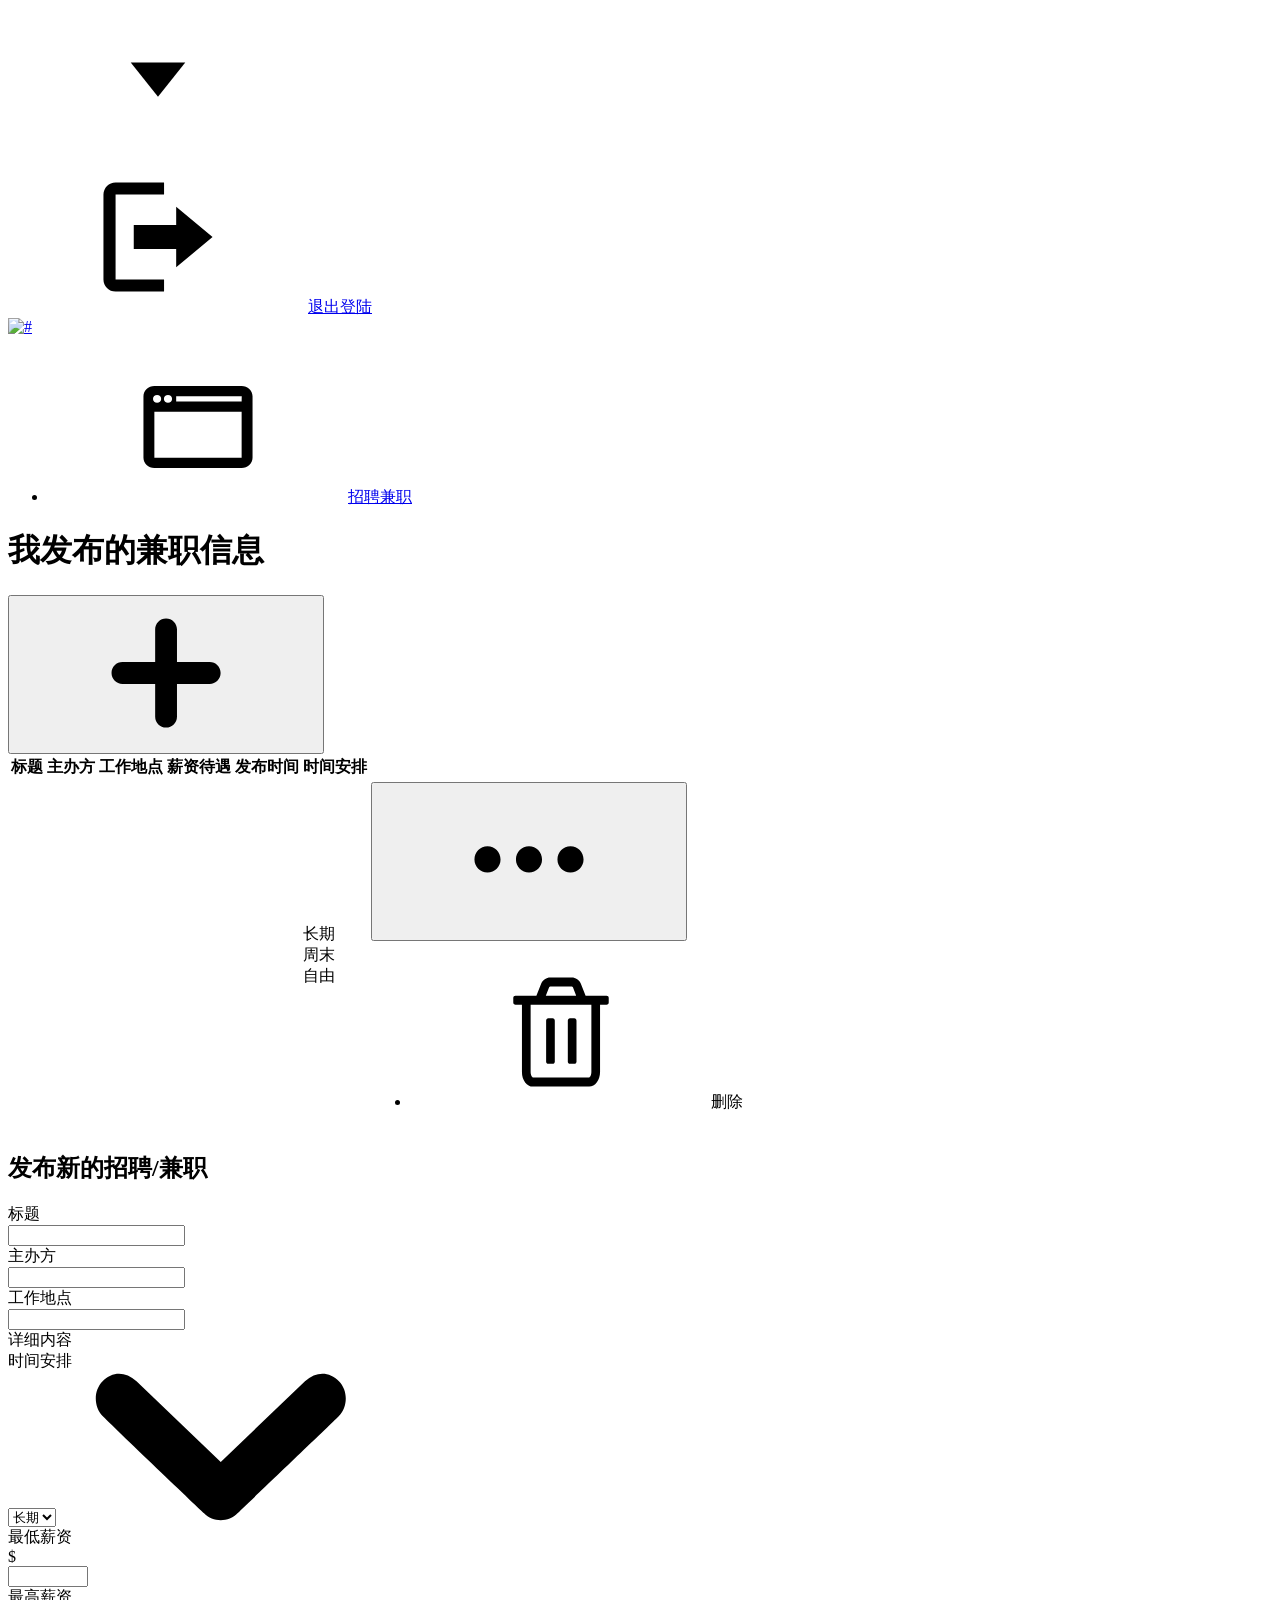
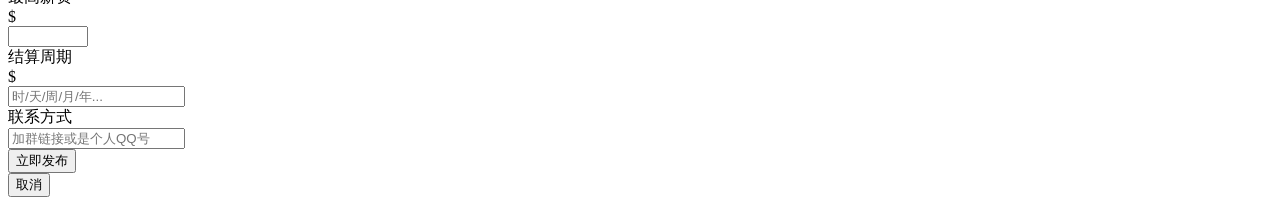
==== commit 8f53a2c0: "完成兼职信息发布板块" ====
--- a/src/main/resources/templates/jobs.html
+++ b/src/main/resources/templates/jobs.html
@@ -1,5 +1,5 @@
 <!DOCTYPE html>
-<html class="no-js" lang="en" data-theme="light">
+<html class="no-js" lang="en" data-theme="light" xmlns:th="http://www.thymeleaf.org">
 
 <head>
     <meta charset="utf-8" />
@@ -7,12 +7,9 @@
     <meta name="MobileOptimized" content="320" />
     <meta name="HandheldFriendly" content="True" />
     <meta name="viewport" content="width=device-width, initial-scale=1.0" />
-    <title>Arion Admin Dashboard</title>
-    <meta name="description" content="Arion — This is the best dashboard" />
+    <title>JavaClub 招聘兼职</title>
     <meta name="msapplication-tap-highlight" content="no" />
     <meta name="mobile-web-app-capable" content="yes" />
-    <meta name="application-name" content="Arion — This is the best dashboard" />
-    <meta name="apple-mobile-web-app-title" content="Arion Admin Dashboard" />
     <meta name="apple-mobile-web-app-capable" content="yes" />
     <meta name="apple-mobile-web-app-status-bar-style" content="black" />
     <link rel="stylesheet" href="css/bootstrap.min.css" />
@@ -35,10 +32,7 @@
     <link rel="apple-touch-icon" sizes="144x144" href="img/content/favicons/apple-icon-144x144.png" />
     <link rel="apple-touch-icon" sizes="152x152" href="img/content/favicons/apple-icon-152x152.png" />
     <link rel="apple-touch-icon" sizes="180x180" href="img/content/favicons/apple-icon-180x180.png" />
-    <link rel="icon" type="image/png" sizes="192x192" href="img/content/favicons/android-icon-192x192.png" />
-    <link rel="icon" type="image/png" sizes="32x32" href="img/content/favicons/favicon-32x32.png" />
-    <link rel="icon" type="image/png" sizes="96x96" href="img/content/favicons/favicon-96x96.png" />
-    <link rel="icon" type="image/png" sizes="16x16" href="img/content/favicons/favicon-16x16.png" />
+    <link rel="icon" type="image/png" sizes="192x192" href="img/content/app.png" />
     <!-- <link rel="manifest" href="img/content/favicons/manifest.json" />-->
     <meta name="msapplication-TileColor" content="#ffffff" />
     <meta name="msapplication-TileImage" content="/ms-icon-144x144.png" />
@@ -438,369 +432,19 @@
             <div class="header__inner">
                 <div class="container-fluid">
                     <div class="header__row row justify-content-between">
-                        <div class="header__col-left col d-flex align-items-center">
-                            <div class="header__left-toggle">
-                                <button class="header__toggle-menu toggle-sidebar" type="button">
-                                    <svg class="icon-icon-menu">
-                                        <use xlink:href="#icon-menu"></use>
-                                    </svg>
-                                </button>
-                                <button class="header__toggle-search toggle-search">
-                                    <svg class="icon-icon-search">
-                                        <use xlink:href="#icon-search"></use>
-                                    </svg>
-                                </button>
-                            </div>
-                            <div class="header__search">
-                                <form class="form-search" action="#" method="GET">
-                                    <div class="form-search__container"><span class="form-search__icon-left">
-                        <svg class="icon-icon-search">
-                          <use xlink:href="#icon-search"></use>
-                        </svg></span>
-                                        <input class="form-search__input" type="text" placeholder="Search..." />
-                                    </div>
-                                </form>
-                            </div>
-                        </div>
                         <div class="header__col-right col d-flex align-items-center">
-                            <div class="header__language dropdown">
-                                <button class="header__toggle-language" type="button" data-toggle="dropdown" data-tippy-content="Language" data-tippy-placement="bottom">
-                                    <svg class="icon-icon-language">
-                                        <use xlink:href="#icon-language"></use>
-                                    </svg> <span class="icon-arrow-down">
-                      <svg class="icon-icon-arrow-down">
-                        <use xlink:href="#icon-arrow-down"></use>
-                      </svg></span>
-                                </button>
-                                <div class="lang-menu dropdown-menu">
-                                    <button class="lang-menu__button dropdown-menu__item" tabindex="0">
-                                        <img class="lang-menu__icon" src="img/content/flags/us.svg" alt="#" /><span class="lang-menu__text">En</span>
-                                    </button>
-                                    <button class="lang-menu__button dropdown-menu__item" tabindex="0">
-                                        <img class="lang-menu__icon" src="img/content/flags/gb.svg" alt="#" /><span class="lang-menu__text">Gb</span>
-                                    </button>
-                                    <button class="lang-menu__button dropdown-menu__item" tabindex="0">
-                                        <img class="lang-menu__icon" src="img/content/flags/ru.svg" alt="#" /><span class="lang-menu__text">Ru</span>
-                                    </button>
-                                    <button class="lang-menu__button dropdown-menu__item" tabindex="0">
-                                        <img class="lang-menu__icon" src="img/content/flags/cn.svg" alt="#" /><span class="lang-menu__text">Cn</span>
-                                    </button>
-                                    <div class="lang-menu__separate"></div><a class="lang-menu__button lang-menu__button--all dropdown-menu__item" href="#" tabindex="0">Learn</a>
-                                </div>
-                            </div>
-                            <div class="header__tools">
-                                <div class="header__notes header__tools-item">
-                                    <a class="header__tools-toggle header__tools-toggle--message" href="#" data-tippy-content="Notifications" data-tippy-placement="bottom" data-toggle="dropdown">
-                                        <svg class="icon-icon-message">
-                                            <use xlink:href="#icon-message"></use>
-                                        </svg> <span class="badge-signal"></span>
-                                    </a>
-                                    <div class="dropdown-menu">
-                                        <div class="dropdown-menu__top dropdown-menu__item"><span class="dropdown-menu__title">Notifications</span><span class="badge badge--red">5</span><a class="dropdown-menu__clear-all" href="#" role="button">Clear All</a>
-                                        </div>
-                                        <div class="dropdown-menu__items scrollbar-thin scrollbar-visible" data-simplebar="data-simplebar">
-                                            <div class="dropdown-menu__item">
-                                                <a class="dropdown-menu__item-remove" href="#">
-                                                    <svg class="icon-icon-cross">
-                                                        <use xlink:href="#icon-cross"></use>
-                                                    </svg>
-                                                </a>
-                                                <a class="dropdown-menu__item-block dropdown-menu__note" href="#">
-                                                    <div class="dropdown-menu__item-left">
-                                                        <div class="dropdown-menu__item-icon color-green">
-                                                            <svg class="icon-icon-cart">
-                                                                <use xlink:href="#icon-cart"></use>
-                                                            </svg>
-                                                        </div>
-                                                    </div>
-                                                    <div class="dropdown-menu__item-right">
-                                                        <h4 class="dropdown-menu__item-title">New Order Received</h4><span class="dropdown-menu__item-time">25 min ago</span>
-                                                    </div>
-                                                </a>
-                                            </div>
-                                            <div class="dropdown-menu__item">
-                                                <a class="dropdown-menu__item-remove" href="#">
-                                                    <svg class="icon-icon-cross">
-                                                        <use xlink:href="#icon-cross"></use>
-                                                    </svg>
-                                                </a>
-                                                <a class="dropdown-menu__item-block dropdown-menu__note" href="#">
-                                                    <div class="dropdown-menu__item-left">
-                                                        <div class="dropdown-menu__item-icon color-orange">
-                                                            <svg class="icon-icon-bill">
-                                                                <use xlink:href="#icon-bill"></use>
-                                                            </svg>
-                                                        </div>
-                                                    </div>
-                                                    <div class="dropdown-menu__item-right">
-                                                        <h4 class="dropdown-menu__item-title">New invoice received</h4><span class="dropdown-menu__item-time">5 hours ago</span>
-                                                    </div>
-                                                </a>
-                                            </div>
-                                            <div class="dropdown-menu__item">
-                                                <a class="dropdown-menu__item-remove" href="#">
-                                                    <svg class="icon-icon-cross">
-                                                        <use xlink:href="#icon-cross"></use>
-                                                    </svg>
-                                                </a>
-                                                <a class="dropdown-menu__item-block dropdown-menu__note" href="#">
-                                                    <div class="dropdown-menu__item-left">
-                                                        <div class="dropdown-menu__item-icon color-teal">
-                                                            <svg class="icon-icon-truck">
-                                                                <use xlink:href="#icon-truck"></use>
-                                                            </svg>
-                                                        </div>
-                                                    </div>
-                                                    <div class="dropdown-menu__item-right">
-                                                        <h4 class="dropdown-menu__item-title">new batch is shipped</h4><span class="dropdown-menu__item-time">10 hours ago</span>
-                                                    </div>
-                                                </a>
-                                            </div>
-                                            <div class="dropdown-menu__item">
-                                                <a class="dropdown-menu__item-remove" href="#">
-                                                    <svg class="icon-icon-cross">
-                                                        <use xlink:href="#icon-cross"></use>
-                                                    </svg>
-                                                </a>
-                                                <a class="dropdown-menu__item-block dropdown-menu__note" href="#">
-                                                    <div class="dropdown-menu__item-left">
-                                                        <div class="dropdown-menu__item-icon color-green">
-                                                            <svg class="icon-icon-cart">
-                                                                <use xlink:href="#icon-cart"></use>
-                                                            </svg>
-                                                        </div>
-                                                    </div>
-                                                    <div class="dropdown-menu__item-right">
-                                                        <h4 class="dropdown-menu__item-title">New Order Received</h4><span class="dropdown-menu__item-time">25 min ago</span>
-                                                    </div>
-                                                </a>
-                                            </div>
-                                            <div class="dropdown-menu__item">
-                                                <a class="dropdown-menu__item-remove" href="#">
-                                                    <svg class="icon-icon-cross">
-                                                        <use xlink:href="#icon-cross"></use>
-                                                    </svg>
-                                                </a>
-                                                <a class="dropdown-menu__item-block dropdown-menu__note" href="#">
-                                                    <div class="dropdown-menu__item-left">
-                                                        <div class="dropdown-menu__item-icon color-orange">
-                                                            <svg class="icon-icon-bill">
-                                                                <use xlink:href="#icon-bill"></use>
-                                                            </svg>
-                                                        </div>
-                                                    </div>
-                                                    <div class="dropdown-menu__item-right">
-                                                        <h4 class="dropdown-menu__item-title">New invoice received</h4><span class="dropdown-menu__item-time">5 hours ago</span>
-                                                    </div>
-                                                </a>
-                                            </div>
-                                        </div>
-                                        <div class="dropdown-menu__divider"></div><a class="dropdown-menu__item dropdown-menu__link-all" href="#">View all Notifications
-                        <svg class="icon-icon-keyboard-right">
-                          <use xlink:href="#icon-keyboard-right"></use>
-                        </svg></a>
-                                    </div>
-                                </div>
-                                <div class="header__messages header__tools-item">
-                                    <a class="header__tools-toggle header__tools-toggle--bell" href="#" data-tippy-content="Messages" data-tippy-placement="bottom" data-toggle="dropdown">
-                                        <svg class="icon-icon-bell">
-                                            <use xlink:href="#icon-bell"></use>
-                                        </svg> <span class="badge-signal"></span>
-                                    </a>
-                                    <div class="dropdown-menu">
-                                        <div class="dropdown-menu__top dropdown-menu__item"><span class="dropdown-menu__title">Messages</span><span class="badge badge--red">7</span><a class="dropdown-menu__clear-all" href="#" role="button">Clear All</a>
-                                        </div>
-                                        <div class="dropdown-menu__items scrollbar-thin scrollbar-visible" data-simplebar="data-simplebar">
-                                            <div class="dropdown-menu__item">
-                                                <a class="dropdown-menu__item-remove" href="#">
-                                                    <svg class="icon-icon-cross">
-                                                        <use xlink:href="#icon-cross"></use>
-                                                    </svg>
-                                                </a>
-                                                <a class="dropdown-menu__item-block dropdown-menu__message" href="#">
-                                                    <div class="dropdown-menu__item-left">
-                                                        <div class="dropdown-menu__item-icon color-teal">
-                                                            <div class="dropdown-menu__item-icon-text">MA</div>
-                                                            <img src="img/content/humans/item-4.jpg" alt="#" />
-                                                        </div>
-                                                        <div class="badge-signal badge-signal--green"></div>
-                                                    </div>
-                                                    <div class="dropdown-menu__item-right">
-                                                        <div class="dropdown-menu__item-column">
-                                                            <h4 class="dropdown-menu__item-title">Mark Anderson</h4>
-                                                            <p class="dropdown-menu__text">Nemo enim ipsam voluptatem Nemo enim ipsam voluptatem</p>
-                                                        </div><span class="dropdown-menu__item-time">25 min ago</span>
-                                                    </div>
-                                                </a>
-                                            </div>
-                                            <div class="dropdown-menu__item">
-                                                <a class="dropdown-menu__item-remove" href="#">
-                                                    <svg class="icon-icon-cross">
-                                                        <use xlink:href="#icon-cross"></use>
-                                                    </svg>
-                                                </a>
-                                                <a class="dropdown-menu__item-block dropdown-menu__message" href="#">
-                                                    <div class="dropdown-menu__item-left">
-                                                        <div class="dropdown-menu__item-icon color-orange-dark">
-                                                            <div class="dropdown-menu__item-icon-text">JT</div>
-                                                            <img src="img/content/humans/item-1.jpg" alt="#" />
-                                                        </div>
-                                                        <div class="badge-signal badge-signal--green"></div>
-                                                    </div>
-                                                    <div class="dropdown-menu__item-right">
-                                                        <div class="dropdown-menu__item-column">
-                                                            <h4 class="dropdown-menu__item-title">Jennifer Tang</h4>
-                                                            <p class="dropdown-menu__text">Nemo enim ipsam voluptatem Nemo enim ipsam voluptatem</p>
-                                                        </div><span class="dropdown-menu__item-time">3 hours ago</span>
-                                                    </div>
-                                                </a>
-                                            </div>
-                                            <div class="dropdown-menu__item">
-                                                <a class="dropdown-menu__item-remove" href="#">
-                                                    <svg class="icon-icon-cross">
-                                                        <use xlink:href="#icon-cross"></use>
-                                                    </svg>
-                                                </a>
-                                                <a class="dropdown-menu__item-block dropdown-menu__message" href="#">
-                                                    <div class="dropdown-menu__item-left">
-                                                        <div class="dropdown-menu__item-icon color-orange">
-                                                            <div class="dropdown-menu__item-icon-text">SA</div>
-                                                            <img src="img/content/humans/item-5.jpg" alt="#" />
-                                                        </div>
-                                                        <div class="badge-signal"></div>
-                                                    </div>
-                                                    <div class="dropdown-menu__item-right">
-                                                        <div class="dropdown-menu__item-column">
-                                                            <h4 class="dropdown-menu__item-title">Stephen Allen</h4>
-                                                            <p class="dropdown-menu__text">Nemo enim ipsam voluptatem Nemo enim ipsam voluptatem</p>
-                                                        </div><span class="dropdown-menu__item-time">10 hours ago</span>
-                                                    </div>
-                                                </a>
-                                            </div>
-                                            <div class="dropdown-menu__item">
-                                                <a class="dropdown-menu__item-remove" href="#">
-                                                    <svg class="icon-icon-cross">
-                                                        <use xlink:href="#icon-cross"></use>
-                                                    </svg>
-                                                </a>
-                                                <a class="dropdown-menu__item-block dropdown-menu__message" href="#">
-                                                    <div class="dropdown-menu__item-left">
-                                                        <div class="dropdown-menu__item-icon color-red">
-                                                            <div class="dropdown-menu__item-icon-text">WS</div>
-                                                            <img src="img/content/humans/item-6.jpg" alt="#" />
-                                                        </div>
-                                                        <div class="badge-signal badge-signal--red"></div>
-                                                    </div>
-                                                    <div class="dropdown-menu__item-right">
-                                                        <div class="dropdown-menu__item-column">
-                                                            <h4 class="dropdown-menu__item-title">Walter Sanders</h4>
-                                                            <p class="dropdown-menu__text">Nemo enim ipsam voluptatem Nemo enim ipsam voluptatem</p>
-                                                        </div><span class="dropdown-menu__item-time">30 min ago</span>
-                                                    </div>
-                                                </a>
-                                            </div>
-                                            <div class="dropdown-menu__item">
-                                                <a class="dropdown-menu__item-remove" href="#">
-                                                    <svg class="icon-icon-cross">
-                                                        <use xlink:href="#icon-cross"></use>
-                                                    </svg>
-                                                </a>
-                                                <a class="dropdown-menu__item-block dropdown-menu__message" href="#">
-                                                    <div class="dropdown-menu__item-left">
-                                                        <div class="dropdown-menu__item-icon color-blue">
-                                                            <div class="dropdown-menu__item-icon-text">SA</div>
-                                                            <img src="img/content/humans/item-5.jpg" alt="#" />
-                                                        </div>
-                                                        <div class="badge-signal badge-signal--green"></div>
-                                                    </div>
-                                                    <div class="dropdown-menu__item-right">
-                                                        <div class="dropdown-menu__item-column">
-                                                            <h4 class="dropdown-menu__item-title">Stephen Allen</h4>
-                                                            <p class="dropdown-menu__text">Nemo enim ipsam voluptatem Nemo enim ipsam voluptatem</p>
-                                                        </div><span class="dropdown-menu__item-time">2h hours ago</span>
-                                                    </div>
-                                                </a>
-                                            </div>
-                                            <div class="dropdown-menu__item">
-                                                <a class="dropdown-menu__item-remove" href="#">
-                                                    <svg class="icon-icon-cross">
-                                                        <use xlink:href="#icon-cross"></use>
-                                                    </svg>
-                                                </a>
-                                                <a class="dropdown-menu__item-block dropdown-menu__message" href="#">
-                                                    <div class="dropdown-menu__item-left">
-                                                        <div class="dropdown-menu__item-icon color-green">
-                                                            <div class="dropdown-menu__item-icon-text">JH</div>
-                                                            <img src="img/content/humans/item-7.jpg" alt="#" />
-                                                        </div>
-                                                        <div class="badge-signal"></div>
-                                                    </div>
-                                                    <div class="dropdown-menu__item-right">
-                                                        <div class="dropdown-menu__item-column">
-                                                            <h4 class="dropdown-menu__item-title">John Hendrix</h4>
-                                                            <p class="dropdown-menu__text">Nemo enim ipsam voluptatem Nemo enim ipsam voluptatem</p>
-                                                        </div><span class="dropdown-menu__item-time">8 hours ago</span>
-                                                    </div>
-                                                </a>
-                                            </div>
-                                            <div class="dropdown-menu__item">
-                                                <a class="dropdown-menu__item-remove" href="#">
-                                                    <svg class="icon-icon-cross">
-                                                        <use xlink:href="#icon-cross"></use>
-                                                    </svg>
-                                                </a>
-                                                <a class="dropdown-menu__item-block dropdown-menu__message" href="#">
-                                                    <div class="dropdown-menu__item-left">
-                                                        <div class="dropdown-menu__item-icon color-orange">
-                                                            <div class="dropdown-menu__item-icon-text">RH</div>
-                                                            <img src="img/content/humans/item-8.jpg" alt="#" />
-                                                        </div>
-                                                        <div class="badge-signal badge-signal--red"></div>
-                                                    </div>
-                                                    <div class="dropdown-menu__item-right">
-                                                        <div class="dropdown-menu__item-column">
-                                                            <h4 class="dropdown-menu__item-title">Ryan Henderson</h4>
-                                                            <p class="dropdown-menu__text">Nemo enim ipsam voluptatem Nemo enim ipsam voluptatem</p>
-                                                        </div><span class="dropdown-menu__item-time">5 min ago</span>
-                                                    </div>
-                                                </a>
-                                            </div>
-                                        </div>
-                                        <div class="dropdown-menu__divider"></div><a class="dropdown-menu__item dropdown-menu__link-all" href="#">View all Messages
-                        <svg class="icon-icon-keyboard-right">
-                          <use xlink:href="#icon-keyboard-right"></use>
-                        </svg></a>
-                                    </div>
-                                </div>
-                            </div>
                             <div class="header__profile dropdown">
                                 <a class="header__profile-toggle dropdown__toggle" href="#" data-toggle="dropdown">
-                                    <div class="header__profile-image"><span class="header__profile-image-text">MA</span>
-                                        <img src="img/content/humans/item-4.jpg" alt="#" />
-                                    </div>
-                                    <div class="header__profile-text"><span>Mark Anderson</span>
+                                    <div class="header__profile-text"><span th:text="${username}"></span>
                                     </div><span class="icon-arrow-down">
                       <svg class="icon-icon-arrow-down">
                         <use xlink:href="#icon-arrow-down"></use>
                       </svg></span>
                                 </a>
-                                <div class="profile-dropdown dropdown-menu dropdown-menu--right"><a class="profile-dropdown__item dropdown-menu__item" href="#" tabindex="0"><span class="profile-dropdown__icon">
-                        <svg class="icon-icon-user">
-                          <use xlink:href="#icon-user"></use>
-                        </svg></span><span>My Profile</span></a><a class="profile-dropdown__item dropdown-menu__item" href="#" tabindex="0"><span class="profile-dropdown__icon">
-                        <svg class="icon-icon-chat">
-                          <use xlink:href="#icon-chat"></use>
-                        </svg></span><span>My chat</span></a><a class="profile-dropdown__item dropdown-menu__item" href="#" tabindex="0"><span class="profile-dropdown__icon">
-                        <svg class="icon-icon-task">
-                          <use xlink:href="#icon-task"></use>
-                        </svg></span><span>Tasks</span></a><a class="profile-dropdown__item dropdown-menu__item" href="#" tabindex="0"><span class="profile-dropdown__icon">
-                        <svg class="icon-icon-settings">
-                          <use xlink:href="#icon-settings"></use>
-                        </svg></span><span>Settings</span></a>
-                                    <div class="dropdown-menu__divider"></div><a class="profile-dropdown__item dropdown-menu__item" href="#" tabindex="0"><span class="profile-dropdown__icon">
-                        <svg class="icon-icon-logout">
-                          <use xlink:href="#icon-logout"></use>
-                        </svg></span><span>Logout</span></a>
+                                <div class="profile-dropdown dropdown-menu dropdown-menu--right"><a class="profile-dropdown__item dropdown-menu__item" href="/logout" tabindex="0"><span class="profile-dropdown__icon">
+                                    <svg class="icon-icon-logout">
+                                        <use xlink:href="#icon-logout"></use>
+                                    </svg></span><span>退出登陆</span></a>
                                 </div>
                             </div>
                         </div>
@@ -813,141 +457,18 @@
             <div class="sidebar__container">
                 <div class="sidebar__top">
                     <div class="container container--sm">
-                        <a class="sidebar__logo" href="index.html">
-                            <img class="sidebar__logo-icon" src="img/content/logotype.svg" alt="#" width="44" />
-                            <div class="sidebar__logo-text">arion</div>
+                        <a class="sidebar__logo" href="/jobs">
+                            <img class="sidebar__logo-icon" src="img/content/app.png" alt="#" width="44" />
                         </a>
                     </div>
                 </div>
                 <div class="sidebar__content" data-simplebar="data-simplebar">
                     <nav class="sidebar__nav">
                         <ul class="sidebar__menu">
-                            <li class="sidebar__menu-item"><a class="sidebar__link" href="index.html" aria-expanded="false"><span class="sidebar__link-icon">
+                            <li class="sidebar__menu-item"><a class="sidebar__link active" href="/jobs" aria-expanded="false"><span class="sidebar__link-icon">
                       <svg class="icon-icon-dashboard">
                         <use xlink:href="#icon-dashboard"></use>
-                      </svg></span><span class="sidebar__link-text">Dashboard</span></a>
-                            </li>
-                            <li class="sidebar__menu-item"><a class="sidebar__link active" href="products.html" data-toggle="collapse" data-target="#E-Commerce" aria-expanded="true"><span class="sidebar__link-icon">
-                      <svg class="icon-icon-cart">
-                        <use xlink:href="#icon-cart"></use>
-                      </svg></span><span class="sidebar__link-text">E-Commerce</span><span class="sidebar__link-arrow">
-                      <svg class="icon-icon-keyboard-down">
-                        <use xlink:href="#icon-keyboard-down"></use>
-                      </svg></span></a>
-                                <div class="collapse show" id="E-Commerce">
-                                    <ul class="sidebar__collapse-menu">
-                                        <li class="sidebar__menu-item"><a class="sidebar__link active" href="products.html"><span class="sidebar__link-signal"></span><span class="sidebar__link-text">Products</span></a>
-                                        </li>
-                                        <li class="sidebar__menu-item"><a class="sidebar__link" href="product-add.html"><span class="sidebar__link-signal"></span><span class="sidebar__link-text">Add Product</span></a>
-                                        </li>
-                                        <li class="sidebar__menu-item"><a class="sidebar__link" href="orders.html"><span class="sidebar__link-signal"></span><span class="sidebar__link-text">Orders</span></a>
-                                        </li>
-                                        <li class="sidebar__menu-item"><a class="sidebar__link" href="order-details.html"><span class="sidebar__link-signal"></span><span class="sidebar__link-text">Order Details</span></a>
-                                        </li>
-                                        <li class="sidebar__menu-item"><a class="sidebar__link" href="order-invoice.html"><span class="sidebar__link-signal"></span><span class="sidebar__link-text">Order Invoice</span></a>
-                                        </li>
-                                        <li class="sidebar__menu-item"><a class="sidebar__link" href="order-status.html"><span class="sidebar__link-signal"></span><span class="sidebar__link-text">Order Status</span></a>
-                                        </li>
-                                        <li class="sidebar__menu-item"><a class="sidebar__link" href="order-history.html"><span class="sidebar__link-signal"></span><span class="sidebar__link-text">Order History</span></a>
-                                        </li>
-                                        <li class="sidebar__menu-item"><a class="sidebar__link" href="order-history-v2.html"><span class="sidebar__link-signal"></span><span class="sidebar__link-text">Order History V.2</span></a>
-                                        </li>
-                                        <li class="sidebar__menu-item"><a class="sidebar__link" href="order-notes.html"><span class="sidebar__link-signal"></span><span class="sidebar__link-text">Order Notes</span></a>
-                                        </li>
-                                        <li class="sidebar__menu-item"><a class="sidebar__link" href="order-messages.html"><span class="sidebar__link-signal"></span><span class="sidebar__link-text">Order Messages</span></a>
-                                        </li>
-                                        <li class="sidebar__menu-item"><a class="sidebar__link" href="order-messages-v2.html"><span class="sidebar__link-signal"></span><span class="sidebar__link-text">Order Messages V.2</span></a>
-                                        </li>
-                                        <li class="sidebar__menu-item"><a class="sidebar__link" href="customers.html"><span class="sidebar__link-signal"></span><span class="sidebar__link-text">Customers</span></a>
-                                        </li>
-                                        <li class="sidebar__menu-item"><a class="sidebar__link" href="customer-account.html"><span class="sidebar__link-signal"></span><span class="sidebar__link-text">Account</span></a>
-                                        </li>
-                                        <li class="sidebar__menu-item"><a class="sidebar__link" href="customer-account-v2.html"><span class="sidebar__link-signal"></span><span class="sidebar__link-text">Account V.2</span></a>
-                                        </li>
-                                        <li class="sidebar__menu-item"><a class="sidebar__link" href="customer-wishlist.html"><span class="sidebar__link-signal"></span><span class="sidebar__link-text">Wish List</span></a>
-                                        </li>
-                                        <li class="sidebar__menu-item"><a class="sidebar__link" href="reviews.html"><span class="sidebar__link-signal"></span><span class="sidebar__link-text">Reviews</span></a>
-                                        </li>
-                                    </ul>
-                                </div>
-                            </li>
-                            <li class="sidebar__menu-item"><a class="sidebar__link" href="calendar.html" aria-expanded="false"><span class="sidebar__link-icon">
-                      <svg class="icon-icon-calendar">
-                        <use xlink:href="#icon-calendar"></use>
-                      </svg></span><span class="sidebar__link-text">Calendar</span></a>
-                            </li>
-                            <li class="sidebar__menu-item"><a class="sidebar__link" href="mail.html" aria-expanded="false"><span class="sidebar__link-icon">
-                      <svg class="icon-icon-email">
-                        <use xlink:href="#icon-email"></use>
-                      </svg></span><span class="sidebar__link-text">Mail</span><span class="badge badge--red">20</span></a>
-                            </li>
-                            <li class="sidebar__menu-item"><a class="sidebar__link" href="chat.html" aria-expanded="false"><span class="sidebar__link-icon">
-                      <svg class="icon-icon-chat">
-                        <use xlink:href="#icon-chat"></use>
-                      </svg></span><span class="sidebar__link-text">Chat</span></a>
-                            </li>
-                            <li class="sidebar__menu-item"><a class="sidebar__link" href="contacts.html" aria-expanded="false"><span class="sidebar__link-icon">
-                      <svg class="icon-icon-contacts">
-                        <use xlink:href="#icon-contacts"></use>
-                      </svg></span><span class="sidebar__link-text">Contacts</span></a>
-                            </li>
-                            <li class="sidebar__menu-item"><a class="sidebar__link" href="todo.html" aria-expanded="false"><span class="sidebar__link-icon">
-                      <svg class="icon-icon-todo">
-                        <use xlink:href="#icon-todo"></use>
-                      </svg></span><span class="sidebar__link-text">ToDo</span></a>
-                            </li>
-                            <li class="sidebar__menu-item"><a class="sidebar__link" href="file-manager.html" aria-expanded="false"><span class="sidebar__link-icon">
-                      <svg class="icon-icon-folder">
-                        <use xlink:href="#icon-folder"></use>
-                      </svg></span><span class="sidebar__link-text">File Manager</span></a>
-                            </li>
-                            <li class="sidebar__menu-item"><a class="sidebar__link" href="timeline.html" aria-expanded="false"><span class="sidebar__link-icon">
-                      <svg class="icon-icon-clock">
-                        <use xlink:href="#icon-clock"></use>
-                      </svg></span><span class="sidebar__link-text">Timeline</span></a>
-                            </li>
-                            <li class="sidebar__menu-item"><a class="sidebar__link" href="#" data-toggle="collapse" data-target="#Auth" aria-expanded="false"><span class="sidebar__link-icon">
-                      <svg class="icon-icon-password">
-                        <use xlink:href="#icon-password"></use>
-                      </svg></span><span class="sidebar__link-text">Authentication</span><span class="sidebar__link-arrow">
-                      <svg class="icon-icon-keyboard-down">
-                        <use xlink:href="#icon-keyboard-down"></use>
-                      </svg></span></a>
-                                <div class="collapse" id="Auth">
-                                    <ul class="sidebar__collapse-menu">
-                                        <li class="sidebar__menu-item"><a class="sidebar__link" href="auth-login.html"><span class="sidebar__link-signal"></span><span class="sidebar__link-text">Login</span></a>
-                                        </li>
-                                        <li class="sidebar__menu-item"><a class="sidebar__link" href="auth-login-v2.html"><span class="sidebar__link-signal"></span><span class="sidebar__link-text">Login V.2</span></a>
-                                        </li>
-                                        <li class="sidebar__menu-item"><a class="sidebar__link" href="auth-login-v3.html"><span class="sidebar__link-signal"></span><span class="sidebar__link-text">Login V.3</span></a>
-                                        </li>
-                                        <li class="sidebar__menu-item"><a class="sidebar__link" href="auth-create.html"><span class="sidebar__link-signal"></span><span class="sidebar__link-text">Create Account</span></a>
-                                        </li>
-                                        <li class="sidebar__menu-item"><a class="sidebar__link" href="auth-create-v2.html"><span class="sidebar__link-signal"></span><span class="sidebar__link-text">Create Account V.2</span></a>
-                                        </li>
-                                        <li class="sidebar__menu-item"><a class="sidebar__link" href="auth-create-v3.html"><span class="sidebar__link-signal"></span><span class="sidebar__link-text">Create Account V.3</span></a>
-                                        </li>
-                                        <li class="sidebar__menu-item"><a class="sidebar__link" href="auth-lock.html"><span class="sidebar__link-signal"></span><span class="sidebar__link-text">Lock</span></a>
-                                        </li>
-                                        <li class="sidebar__menu-item"><a class="sidebar__link" href="auth-lock-v2.html"><span class="sidebar__link-signal"></span><span class="sidebar__link-text">Lock V.2</span></a>
-                                        </li>
-                                        <li class="sidebar__menu-item"><a class="sidebar__link" href="auth-lock-v3.html"><span class="sidebar__link-signal"></span><span class="sidebar__link-text">Lock V.3</span></a>
-                                        </li>
-                                        <li class="sidebar__menu-item"><a class="sidebar__link" href="auth-forgot.html"><span class="sidebar__link-signal"></span><span class="sidebar__link-text">Forgot</span></a>
-                                        </li>
-                                        <li class="sidebar__menu-item"><a class="sidebar__link" href="auth-forgot-v2.html"><span class="sidebar__link-signal"></span><span class="sidebar__link-text">Forgot V.2</span></a>
-                                        </li>
-                                        <li class="sidebar__menu-item"><a class="sidebar__link" href="auth-forgot-v3.html"><span class="sidebar__link-signal"></span><span class="sidebar__link-text">Forgot V.3</span></a>
-                                        </li>
-                                    </ul>
-                                </div>
-                            </li>
-                            <li class="sidebar__menu-item"><a class="sidebar__link" href="404.html" aria-expanded="false"><span class="sidebar__link-icon"></span><span class="sidebar__link-text">404</span></a>
-                            </li>
-                            <li class="sidebar__menu-item"><a class="sidebar__link" href="ui-kit.html" aria-expanded="false"><span class="sidebar__link-icon">
-                      <svg class="icon-icon-settings">
-                        <use xlink:href="#icon-settings"></use>
-                      </svg></span><span class="sidebar__link-text">UI Kit</span></a>
+                      </svg></span><span class="sidebar__link-text">招聘兼职</span></a>
                             </li>
                         </ul>
                     </nav>
@@ -957,114 +478,13 @@
         <main class="page-content">
             <div class="container">
                 <div class="page-header">
-                    <h1 class="page-header__title">Products</h1>
-                </div>
-                <div class="page-tools">
-                    <div class="page-tools__breadcrumbs">
-                        <div class="breadcrumbs">
-                            <div class="breadcrumbs__container">
-                                <ol class="breadcrumbs__list">
-                                    <li class="breadcrumbs__item">
-                                        <a class="breadcrumbs__link" href="index.html">
-                                            <svg class="icon-icon-home breadcrumbs__icon">
-                                                <use xlink:href="#icon-home"></use>
-                                            </svg>
-                                            <svg class="icon-icon-keyboard-right breadcrumbs__arrow">
-                                                <use xlink:href="#icon-keyboard-right"></use>
-                                            </svg>
-                                        </a>
-                                    </li>
-                                    <li class="breadcrumbs__item disabled"><a class="breadcrumbs__link" href="#"><span>E-commerce</span>
-                        <svg class="icon-icon-keyboard-right breadcrumbs__arrow">
-                          <use xlink:href="#icon-keyboard-right"></use>
-                        </svg></a>
-                                    </li>
-                                    <li class="breadcrumbs__item active"><span class="breadcrumbs__link">Products</span>
-                                    </li>
-                                </ol>
-                            </div>
-                        </div>
-                    </div>
-                    <div class="page-tools__right">
-                        <div class="page-tools__right-row">
-                            <div class="page-tools__right-item"><a class="button-icon" href="#"><span class="button-icon__icon">
-                      <svg class="icon-icon-print">
-                        <use xlink:href="#icon-print"></use>
-                      </svg></span></a>
-                            </div>
-                            <div class="page-tools__right-item"><a class="button-icon" href="#"><span class="button-icon__icon">
-                      <svg class="icon-icon-import">
-                        <use xlink:href="#icon-import"></use>
-                      </svg></span></a>
-                            </div>
-                        </div>
-                    </div>
+                    <h1 class="page-header__title">我发布的兼职信息</h1>
                 </div>
                 <div class="toolbox">
                     <div class="toolbox__row row gutter-bottom-xs">
-                        <div class="toolbox__left col-12 col-lg">
-                            <div class="toolbox__left-row row row--xs gutter-bottom-xs">
-                                <div class="form-group form-group--inline col-12 col-sm-auto">
-                                    <label class="form-label">Show</label>
-                                    <div class="input-group input-group--white input-group--append">
-                                        <input class="input input--select" type="text" value="10" size="1" data-toggle="dropdown" readonly><span class="input-group__arrow">
-                        <svg class="icon-icon-keyboard-down">
-                          <use xlink:href="#icon-keyboard-down"></use>
-                        </svg></span>
-                                        <div class="dropdown-menu dropdown-menu--right dropdown-menu--fluid js-dropdown-select"><a class="dropdown-menu__item active" href="#" tabindex="0" data-value="10">10</a><a class="dropdown-menu__item" href="#" tabindex="0" data-value="15">15</a><a class="dropdown-menu__item" href="#" tabindex="0" data-value="20">20</a>
-                                            <a
-                                            class="dropdown-menu__item" href="#" tabindex="0" data-value="25">25</a><a class="dropdown-menu__item" href="#" tabindex="0" data-value="50">50</a>
-                                        </div>
-                                    </div>
-                                </div>
-                                <div class="form-group form-group--inline col col-sm-auto">
-                                    <div class="input-group input-group--white input-group--append">
-                                        <select class="input js-input-select" data-placeholder="">
-                                            <option value="1" selected="selected">All Categories
-                                            </option>
-                                            <option value="2">MacBook
-                                            </option>
-                                            <option value="3">Apple Watch
-                                            </option>
-                                            <option value="4">AirPods
-                                            </option>
-                                            <option value="5">iPhone
-                                            </option>
-                                            <option value="6">IPad
-                                            </option>
-                                        </select><span class="input-group__arrow">
-                        <svg class="icon-icon-keyboard-down">
-                          <use xlink:href="#icon-keyboard-down"></use>
-                        </svg></span>
-                                    </div>
-                                </div>
-                                <div class="form-group form-group--inline col-12 col-sm-auto d-none d-sm-block">
-                                    <div class="toolbox__status input-group input-group--white input-group--append">
-                                        <input class="input input--select" type="text" value="All status" data-toggle="dropdown" readonly><span class="input-group__arrow">
-                        <svg class="icon-icon-keyboard-down">
-                          <use xlink:href="#icon-keyboard-down"></use>
-                        </svg></span>
-                                        <div class="dropdown-menu dropdown-menu--right dropdown-menu--fluid js-dropdown-select"><a class="dropdown-menu__item active" href="#" tabindex="0" data-value="All status"><span class="marker-item"></span> All status</a>
-                                            <a class="dropdown-menu__item" href="#" tabindex="0" data-value="Published"><span class="marker-item color-green"></span> Published</a><a class="dropdown-menu__item" href="#" tabindex="0" data-value="Deleted"><span class="marker-item color-red"></span> Deleted</a>
-                                        </div>
-                                    </div>
-                                </div>
-                            </div>
-                        </div>
+                        <div class="toolbox__left col-12 col-lg"></div>
                         <div class="toolbox__right col-12 col-lg-auto">
                             <div class="toolbox__right-row row row--xs flex-nowrap">
-                                <div class="col col-lg-auto">
-                                    <form class="toolbox__search" method="GET">
-                                        <div class="input-group input-group--white input-group--prepend">
-                                            <div class="input-group__prepend">
-                                                <svg class="icon-icon-search">
-                                                    <use xlink:href="#icon-search"></use>
-                                                </svg>
-                                            </div>
-                                            <input class="input" type="text" placeholder="Search product">
-                                        </div>
-                                    </form>
-                                </div>
                                 <div class="col-auto">
                                     <button class="button-add button-add--blue" data-modal="#addProduct"><span class="button-add__icon">
                         <svg class="icon-icon-plus">
@@ -1077,672 +497,70 @@
                     </div>
                 </div>
                 <div class="table-wrapper">
-                    <div class="table-wrapper__content table-collapse scrollbar-thin scrollbar-visible" data-simplebar>
-                        <table class="table table--lines">
-                            <colgroup>
-                                <col width="90px">
-                                    <col width="100px">
-                                        <col width="350px">
-                                            <col>
-                                                <col>
-                                                    <col>
-                                                        <col>
-                                                            <col>
-                            </colgroup>
-                            <thead class="table__header">
-                                <tr class="table__header-row">
-                                    <th>
-                                        <div class="table__checkbox table__checkbox--all">
-                                            <label class="checkbox">
-                                                <input class="js-checkbox-all" type="checkbox" data-checkbox-all="product"><span class="checkbox__marker"><span class="checkbox__marker-icon">
-                              <svg class="icon-icon-checked">
-                                <use xlink:href="#icon-checked"></use>
-                              </svg></span></span>
-                                            </label>
-                                        </div>
-                                    </th>
-                                    <th class="d-none d-lg-table-cell"><span>ID</span>
-                                    </th>
-                                    <th class="table__th-sort"><span class="align-middle">Product Name</span><span class="sort sort--down"></span>
-                                    </th>
-                                    <th class="table__th-sort"><span class="align-middle">Category</span><span class="sort sort--down"></span>
-                                    </th>
-                                    <th class="table__th-sort"><span class="align-middle">Price</span><span class="sort sort--down"></span>
-                                    </th>
-                                    <th class="table__th-sort d-none d-lg-table-cell"><span class="align-middle">Date</span><span class="sort sort--down"></span>
-                                    </th>
-                                    <th class="table__th-sort d-none d-sm-table-cell"><span class="align-middle">Status</span><span class="sort sort--down"></span>
-                                    </th>
-                                    <th class="table__actions"></th>
-                                </tr>
-                            </thead>
-                            <tbody>
-                                <tr class="table__row">
-                                    <td class="table__td">
-                                        <div class="table__checkbox table__checkbox--all">
-                                            <label class="checkbox">
-                                                <input type="checkbox" data-checkbox="product"><span class="checkbox__marker"><span class="checkbox__marker-icon">
-                              <svg class="icon-icon-checked">
-                                <use xlink:href="#icon-checked"></use>
-                              </svg></span></span>
-                                            </label>
-                                        </div>
-                                    </td>
-                                    <td class="d-none d-lg-table-cell table__td"><span class="text-grey">#790841</span>
-                                    </td>
-                                    <td class="table__td">MacBook Pro 15” (Mid 2018)</td>
-                                    <td class="table__td"><span class="text-grey">Notebook</span>
-                                    </td>
-                                    <td class="table__td"><span>$2500</span>
-                                    </td>
-                                    <td class="d-none d-lg-table-cell table__td"><span class="text-grey">12.07.2018</span>
-                                    </td>
-                                    <td class="d-none d-sm-table-cell table__td">
-                                        <div class="table__status"><span class="table__status-icon color-red"></span> Deleted</div>
-                                    </td>
-                                    <td class="table__td table__actions">
-                                        <div class="items-more">
-                                            <button class="items-more__button">
-                                                <svg class="icon-icon-more">
-                                                    <use xlink:href="#icon-more"></use>
-                                                </svg>
-                                            </button>
-                                            <div class="dropdown-items dropdown-items--right">
-                                                <div class="dropdown-items__container">
-                                                    <ul class="dropdown-items__list">
-                                                        <li class="dropdown-items__item"><a class="dropdown-items__link"><span class="dropdown-items__link-icon">
-                                    <svg class="icon-icon-view">
-                                      <use xlink:href="#icon-view"></use>
-                                    </svg></span>Details</a>
-                                                        </li>
-                                                        <li class="dropdown-items__item"><a class="dropdown-items__link"><span class="dropdown-items__link-icon">
-                                    <svg class="icon-icon-duplicate">
-                                      <use xlink:href="#icon-duplicate"></use>
-                                    </svg></span>Duplicate</a>
-                                                        </li>
-                                                        <li class="dropdown-items__item"><a class="dropdown-items__link"><span class="dropdown-items__link-icon">
-                                    <svg class="icon-icon-archive">
-                                      <use xlink:href="#icon-archive"></use>
-                                    </svg></span>Archive</a>
-                                                        </li>
-                                                        <li class="dropdown-items__item"><a class="dropdown-items__link"><span class="dropdown-items__link-icon">
+                    <table class="table table--lines">
+                        <colgroup>
+                            <col>
+                            <col>
+                            <col>
+                            <col>
+                            <col>
+                            <col>
+                            <col>
+                            <col>
+                        </colgroup>
+                        <thead class="table__header">
+                        <tr class="table__header-row">
+                            <th class="table__th-sort"><span class="align-middle">标题</span><span class="sort sort--down"></span>
+                            </th>
+                            <th class="table__th-sort"><span class="align-middle">主办方</span><span class="sort sort--down"></span>
+                            </th>
+                            <th class="table__th-sort"><span class="align-middle">工作地点</span><span class="sort sort--down"></span>
+                            </th>
+                            <th class="table__th-sort"><span class="align-middle">薪资待遇</span><span class="sort sort--down"></span>
+                            </th>
+                            <th class="table__th-sort"><span class="align-middle">发布时间</span><span class="sort sort--down"></span>
+                            </th>
+                            <th class="table__th-sort"><span class="align-middle">时间安排</span><span class="sort sort--down"></span>
+                            </th>
+                            <th class="table__actions"></th>
+                        </tr>
+                        </thead>
+                        <tbody>
+                        <tr class="table__row" th:each="job : ${jobs}">
+                            <td class="d-none d-lg-table-cell table__td" th:text="${job.getName()}"></td>
+                            <td class="table__td" th:text="${job.getHost()}"></td>
+                            <td class="table__td" th:text="${job.getLocal()}"></td>
+                            <td class="table__td" th:text="${job.getMin_salary()+'-'+job.getMax_salary()+'/'+job.getUnit()}"></td>
+                            <td class="d-none d-lg-table-cell table__td"><span class="text-grey" th:text="${job.getTime().toLocaleString()}"></span>
+                            </td>
+                            <td class="d-none d-sm-table-cell table__td">
+                                <div class="table__status" th:if="${job.getType().equals('长期')}"><span class="table__status-icon color-blue"></span>长期</div>
+                                <div class="table__status" th:if="${job.getType().equals('周末')}"><span class="table__status-icon color-orange"></span>周末</div>
+                                <div class="table__status" th:if="${job.getType().equals('自由')}"><span class="table__status-icon color-green"></span>自由</div>
+                            </td>
+                            <td class="table__td table__actions">
+                                <div class="items-more">
+                                    <button class="items-more__button">
+                                        <svg class="icon-icon-more">
+                                            <use xlink:href="#icon-more"></use>
+                                        </svg>
+                                    </button>
+                                    <div class="dropdown-items dropdown-items--right">
+                                        <div class="dropdown-items__container">
+                                            <ul class="dropdown-items__list">
+                                                <li class="dropdown-items__item"><a class="dropdown-items__link" th:href="${'/api/delete-job?id='+job.getId()}"><span class="dropdown-items__link-icon">
                                     <svg class="icon-icon-trash">
                                       <use xlink:href="#icon-trash"></use>
-                                    </svg></span>Delete</a>
-                                                        </li>
-                                                    </ul>
-                                                </div>
-                                            </div>
-                                        </div>
-                                    </td>
-                                </tr>
-                                <tr class="table__row">
-                                    <td class="table__td">
-                                        <div class="table__checkbox table__checkbox--all">
-                                            <label class="checkbox">
-                                                <input type="checkbox" data-checkbox="product"><span class="checkbox__marker"><span class="checkbox__marker-icon">
-                              <svg class="icon-icon-checked">
-                                <use xlink:href="#icon-checked"></use>
-                              </svg></span></span>
-                                            </label>
-                                        </div>
-                                    </td>
-                                    <td class="d-none d-lg-table-cell table__td"><span class="text-grey">#733829</span>
-                                    </td>
-                                    <td class="table__td">iPad Air</td>
-                                    <td class="table__td"><span class="text-grey">Tablet</span>
-                                    </td>
-                                    <td class="table__td"><span>$960</span>
-                                    </td>
-                                    <td class="d-none d-lg-table-cell table__td"><span class="text-grey">12.07.2020</span>
-                                    </td>
-                                    <td class="d-none d-sm-table-cell table__td">
-                                        <div class="table__status"><span class="table__status-icon color-green"></span> Published</div>
-                                    </td>
-                                    <td class="table__td table__actions">
-                                        <div class="items-more">
-                                            <button class="items-more__button">
-                                                <svg class="icon-icon-more">
-                                                    <use xlink:href="#icon-more"></use>
-                                                </svg>
-                                            </button>
-                                            <div class="dropdown-items dropdown-items--right">
-                                                <div class="dropdown-items__container">
-                                                    <ul class="dropdown-items__list">
-                                                        <li class="dropdown-items__item"><a class="dropdown-items__link"><span class="dropdown-items__link-icon">
-                                    <svg class="icon-icon-view">
-                                      <use xlink:href="#icon-view"></use>
-                                    </svg></span>Details</a>
-                                                        </li>
-                                                        <li class="dropdown-items__item"><a class="dropdown-items__link"><span class="dropdown-items__link-icon">
-                                    <svg class="icon-icon-duplicate">
-                                      <use xlink:href="#icon-duplicate"></use>
-                                    </svg></span>Duplicate</a>
-                                                        </li>
-                                                        <li class="dropdown-items__item"><a class="dropdown-items__link"><span class="dropdown-items__link-icon">
-                                    <svg class="icon-icon-archive">
-                                      <use xlink:href="#icon-archive"></use>
-                                    </svg></span>Archive</a>
-                                                        </li>
-                                                        <li class="dropdown-items__item"><a class="dropdown-items__link"><span class="dropdown-items__link-icon">
-                                    <svg class="icon-icon-trash">
-                                      <use xlink:href="#icon-trash"></use>
-                                    </svg></span>Delete</a>
-                                                        </li>
-                                                    </ul>
-                                                </div>
-                                            </div>
-                                        </div>
-                                    </td>
-                                </tr>
-                                <tr class="table__row">
-                                    <td class="table__td">
-                                        <div class="table__checkbox table__checkbox--all">
-                                            <label class="checkbox">
-                                                <input type="checkbox" data-checkbox="product" checked><span class="checkbox__marker"><span class="checkbox__marker-icon">
-                              <svg class="icon-icon-checked">
-                                <use xlink:href="#icon-checked"></use>
-                              </svg></span></span>
-                                            </label>
-                                        </div>
-                                    </td>
-                                    <td class="d-none d-lg-table-cell table__td"><span class="text-grey">#350245</span>
-                                    </td>
-                                    <td class="table__td">MacBook Pro 16” (Mid 2020)</td>
-                                    <td class="table__td"><span class="text-grey">Notebook</span>
-                                    </td>
-                                    <td class="table__td"><span>$4500</span>
-                                    </td>
-                                    <td class="d-none d-lg-table-cell table__td"><span class="text-grey">12.12.2020</span>
-                                    </td>
-                                    <td class="d-none d-sm-table-cell table__td">
-                                        <div class="table__status"><span class="table__status-icon color-green"></span> Published</div>
-                                    </td>
-                                    <td class="table__td table__actions">
-                                        <div class="items-more">
-                                            <button class="items-more__button">
-                                                <svg class="icon-icon-more">
-                                                    <use xlink:href="#icon-more"></use>
-                                                </svg>
-                                            </button>
-                                            <div class="dropdown-items dropdown-items--right">
-                                                <div class="dropdown-items__container">
-                                                    <ul class="dropdown-items__list">
-                                                        <li class="dropdown-items__item"><a class="dropdown-items__link"><span class="dropdown-items__link-icon">
-                                    <svg class="icon-icon-view">
-                                      <use xlink:href="#icon-view"></use>
-                                    </svg></span>Details</a>
-                                                        </li>
-                                                        <li class="dropdown-items__item"><a class="dropdown-items__link"><span class="dropdown-items__link-icon">
-                                    <svg class="icon-icon-duplicate">
-                                      <use xlink:href="#icon-duplicate"></use>
-                                    </svg></span>Duplicate</a>
-                                                        </li>
-                                                        <li class="dropdown-items__item"><a class="dropdown-items__link"><span class="dropdown-items__link-icon">
-                                    <svg class="icon-icon-archive">
-                                      <use xlink:href="#icon-archive"></use>
-                                    </svg></span>Archive</a>
-                                                        </li>
-                                                        <li class="dropdown-items__item"><a class="dropdown-items__link"><span class="dropdown-items__link-icon">
-                                    <svg class="icon-icon-trash">
-                                      <use xlink:href="#icon-trash"></use>
-                                    </svg></span>Delete</a>
-                                                        </li>
-                                                    </ul>
-                                                </div>
-                                            </div>
-                                        </div>
-                                    </td>
-                                </tr>
-                                <tr class="table__row">
-                                    <td class="table__td">
-                                        <div class="table__checkbox table__checkbox--all">
-                                            <label class="checkbox">
-                                                <input type="checkbox" data-checkbox="product" checked><span class="checkbox__marker"><span class="checkbox__marker-icon">
-                              <svg class="icon-icon-checked">
-                                <use xlink:href="#icon-checked"></use>
-                              </svg></span></span>
-                                            </label>
-                                        </div>
-                                    </td>
-                                    <td class="d-none d-lg-table-cell table__td"><span class="text-grey">#290261</span>
-                                    </td>
-                                    <td class="table__td">Apple Watch</td>
-                                    <td class="table__td"><span class="text-grey">Smart</span>
-                                    </td>
-                                    <td class="table__td"><span>$900</span>
-                                    </td>
-                                    <td class="d-none d-lg-table-cell table__td"><span class="text-grey">08.05.2020</span>
-                                    </td>
-                                    <td class="d-none d-sm-table-cell table__td">
-                                        <div class="table__status"><span class="table__status-icon color-green"></span> Published</div>
-                                    </td>
-                                    <td class="table__td table__actions">
-                                        <div class="items-more">
-                                            <button class="items-more__button">
-                                                <svg class="icon-icon-more">
-                                                    <use xlink:href="#icon-more"></use>
-                                                </svg>
-                                            </button>
-                                            <div class="dropdown-items dropdown-items--right">
-                                                <div class="dropdown-items__container">
-                                                    <ul class="dropdown-items__list">
-                                                        <li class="dropdown-items__item"><a class="dropdown-items__link"><span class="dropdown-items__link-icon">
-                                    <svg class="icon-icon-view">
-                                      <use xlink:href="#icon-view"></use>
-                                    </svg></span>Details</a>
-                                                        </li>
-                                                        <li class="dropdown-items__item"><a class="dropdown-items__link"><span class="dropdown-items__link-icon">
-                                    <svg class="icon-icon-duplicate">
-                                      <use xlink:href="#icon-duplicate"></use>
-                                    </svg></span>Duplicate</a>
-                                                        </li>
-                                                        <li class="dropdown-items__item"><a class="dropdown-items__link"><span class="dropdown-items__link-icon">
-                                    <svg class="icon-icon-archive">
-                                      <use xlink:href="#icon-archive"></use>
-                                    </svg></span>Archive</a>
-                                                        </li>
-                                                        <li class="dropdown-items__item"><a class="dropdown-items__link"><span class="dropdown-items__link-icon">
-                                    <svg class="icon-icon-trash">
-                                      <use xlink:href="#icon-trash"></use>
-                                    </svg></span>Delete</a>
-                                                        </li>
-                                                    </ul>
-                                                </div>
-                                            </div>
-                                        </div>
-                                    </td>
-                                </tr>
-                                <tr class="table__row">
-                                    <td class="table__td">
-                                        <div class="table__checkbox table__checkbox--all">
-                                            <label class="checkbox">
-                                                <input type="checkbox" data-checkbox="product" checked><span class="checkbox__marker"><span class="checkbox__marker-icon">
-                              <svg class="icon-icon-checked">
-                                <use xlink:href="#icon-checked"></use>
-                              </svg></span></span>
-                                            </label>
-                                        </div>
-                                    </td>
-                                    <td class="d-none d-lg-table-cell table__td"><span class="text-grey">#595841</span>
-                                    </td>
-                                    <td class="table__td">iPhone 12</td>
-                                    <td class="table__td"><span class="text-grey">Smart Phone</span>
-                                    </td>
-                                    <td class="table__td"><span>$1800</span>
-                                    </td>
-                                    <td class="d-none d-lg-table-cell table__td"><span class="text-grey">08.08.2020</span>
-                                    </td>
-                                    <td class="d-none d-sm-table-cell table__td">
-                                        <div class="table__status"><span class="table__status-icon color-green"></span> Published</div>
-                                    </td>
-                                    <td class="table__td table__actions">
-                                        <div class="items-more">
-                                            <button class="items-more__button">
-                                                <svg class="icon-icon-more">
-                                                    <use xlink:href="#icon-more"></use>
-                                                </svg>
-                                            </button>
-                                            <div class="dropdown-items dropdown-items--right">
-                                                <div class="dropdown-items__container">
-                                                    <ul class="dropdown-items__list">
-                                                        <li class="dropdown-items__item"><a class="dropdown-items__link"><span class="dropdown-items__link-icon">
-                                    <svg class="icon-icon-view">
-                                      <use xlink:href="#icon-view"></use>
-                                    </svg></span>Details</a>
-                                                        </li>
-                                                        <li class="dropdown-items__item"><a class="dropdown-items__link"><span class="dropdown-items__link-icon">
-                                    <svg class="icon-icon-duplicate">
-                                      <use xlink:href="#icon-duplicate"></use>
-                                    </svg></span>Duplicate</a>
-                                                        </li>
-                                                        <li class="dropdown-items__item"><a class="dropdown-items__link"><span class="dropdown-items__link-icon">
-                                    <svg class="icon-icon-archive">
-                                      <use xlink:href="#icon-archive"></use>
-                                    </svg></span>Archive</a>
-                                                        </li>
-                                                        <li class="dropdown-items__item"><a class="dropdown-items__link"><span class="dropdown-items__link-icon">
-                                    <svg class="icon-icon-trash">
-                                      <use xlink:href="#icon-trash"></use>
-                                    </svg></span>Delete</a>
-                                                        </li>
-                                                    </ul>
-                                                </div>
-                                            </div>
-                                        </div>
-                                    </td>
-                                </tr>
-                                <tr class="table__row">
-                                    <td class="table__td">
-                                        <div class="table__checkbox table__checkbox--all">
-                                            <label class="checkbox">
-                                                <input type="checkbox" data-checkbox="product" checked><span class="checkbox__marker"><span class="checkbox__marker-icon">
-                              <svg class="icon-icon-checked">
-                                <use xlink:href="#icon-checked"></use>
-                              </svg></span></span>
-                                            </label>
-                                        </div>
-                                    </td>
-                                    <td class="d-none d-lg-table-cell table__td"><span class="text-grey">#387339</span>
-                                    </td>
-                                    <td class="table__td">IPad Pro 12</td>
-                                    <td class="table__td"><span class="text-grey">Tablet</span>
-                                    </td>
-                                    <td class="table__td"><span>$1200</span>
-                                    </td>
-                                    <td class="d-none d-lg-table-cell table__td"><span class="text-grey">05.09.2020</span>
-                                    </td>
-                                    <td class="d-none d-sm-table-cell table__td">
-                                        <div class="table__status"><span class="table__status-icon color-green"></span> Published</div>
-                                    </td>
-                                    <td class="table__td table__actions">
-                                        <div class="items-more">
-                                            <button class="items-more__button">
-                                                <svg class="icon-icon-more">
-                                                    <use xlink:href="#icon-more"></use>
-                                                </svg>
-                                            </button>
-                                            <div class="dropdown-items dropdown-items--right">
-                                                <div class="dropdown-items__container">
-                                                    <ul class="dropdown-items__list">
-                                                        <li class="dropdown-items__item"><a class="dropdown-items__link"><span class="dropdown-items__link-icon">
-                                    <svg class="icon-icon-view">
-                                      <use xlink:href="#icon-view"></use>
-                                    </svg></span>Details</a>
-                                                        </li>
-                                                        <li class="dropdown-items__item"><a class="dropdown-items__link"><span class="dropdown-items__link-icon">
-                                    <svg class="icon-icon-duplicate">
-                                      <use xlink:href="#icon-duplicate"></use>
-                                    </svg></span>Duplicate</a>
-                                                        </li>
-                                                        <li class="dropdown-items__item"><a class="dropdown-items__link"><span class="dropdown-items__link-icon">
-                                    <svg class="icon-icon-archive">
-                                      <use xlink:href="#icon-archive"></use>
-                                    </svg></span>Archive</a>
-                                                        </li>
-                                                        <li class="dropdown-items__item"><a class="dropdown-items__link"><span class="dropdown-items__link-icon">
-                                    <svg class="icon-icon-trash">
-                                      <use xlink:href="#icon-trash"></use>
-                                    </svg></span>Delete</a>
-                                                        </li>
-                                                    </ul>
-                                                </div>
-                                            </div>
-                                        </div>
-                                    </td>
-                                </tr>
-                                <tr class="table__row">
-                                    <td class="table__td">
-                                        <div class="table__checkbox table__checkbox--all">
-                                            <label class="checkbox">
-                                                <input type="checkbox" data-checkbox="product" checked><span class="checkbox__marker"><span class="checkbox__marker-icon">
-                              <svg class="icon-icon-checked">
-                                <use xlink:href="#icon-checked"></use>
-                              </svg></span></span>
-                                            </label>
-                                        </div>
-                                    </td>
-                                    <td class="d-none d-lg-table-cell table__td"><span class="text-grey">#449276</span>
-                                    </td>
-                                    <td class="table__td">iMac Pro</td>
-                                    <td class="table__td"><span class="text-grey">Computer</span>
-                                    </td>
-                                    <td class="table__td"><span>$2800</span>
-                                    </td>
-                                    <td class="d-none d-lg-table-cell table__td"><span class="text-grey">25.12.2020</span>
-                                    </td>
-                                    <td class="d-none d-sm-table-cell table__td">
-                                        <div class="table__status"><span class="table__status-icon color-green"></span> Published</div>
-                                    </td>
-                                    <td class="table__td table__actions">
-                                        <div class="items-more">
-                                            <button class="items-more__button">
-                                                <svg class="icon-icon-more">
-                                                    <use xlink:href="#icon-more"></use>
-                                                </svg>
-                                            </button>
-                                            <div class="dropdown-items dropdown-items--right dropdown-items--up">
-                                                <div class="dropdown-items__container">
-                                                    <ul class="dropdown-items__list">
-                                                        <li class="dropdown-items__item"><a class="dropdown-items__link"><span class="dropdown-items__link-icon">
-                                    <svg class="icon-icon-view">
-                                      <use xlink:href="#icon-view"></use>
-                                    </svg></span>Details</a>
-                                                        </li>
-                                                        <li class="dropdown-items__item"><a class="dropdown-items__link"><span class="dropdown-items__link-icon">
-                                    <svg class="icon-icon-duplicate">
-                                      <use xlink:href="#icon-duplicate"></use>
-                                    </svg></span>Duplicate</a>
-                                                        </li>
-                                                        <li class="dropdown-items__item"><a class="dropdown-items__link"><span class="dropdown-items__link-icon">
-                                    <svg class="icon-icon-archive">
-                                      <use xlink:href="#icon-archive"></use>
-                                    </svg></span>Archive</a>
-                                                        </li>
-                                                        <li class="dropdown-items__item"><a class="dropdown-items__link"><span class="dropdown-items__link-icon">
-                                    <svg class="icon-icon-trash">
-                                      <use xlink:href="#icon-trash"></use>
-                                    </svg></span>Delete</a>
-                                                        </li>
-                                                    </ul>
-                                                </div>
-                                            </div>
-                                        </div>
-                                    </td>
-                                </tr>
-                                <tr class="table__row">
-                                    <td class="table__td">
-                                        <div class="table__checkbox table__checkbox--all">
-                                            <label class="checkbox">
-                                                <input type="checkbox" data-checkbox="product"><span class="checkbox__marker"><span class="checkbox__marker-icon">
-                              <svg class="icon-icon-checked">
-                                <use xlink:href="#icon-checked"></use>
-                              </svg></span></span>
-                                            </label>
-                                        </div>
-                                    </td>
-                                    <td class="d-none d-lg-table-cell table__td"><span class="text-grey">#259476</span>
-                                    </td>
-                                    <td class="table__td">iPhone XR</td>
-                                    <td class="table__td"><span class="text-grey">Smart Phone</span>
-                                    </td>
-                                    <td class="table__td"><span>$890</span>
-                                    </td>
-                                    <td class="d-none d-lg-table-cell table__td"><span class="text-grey">18.06.2019</span>
-                                    </td>
-                                    <td class="d-none d-sm-table-cell table__td">
-                                        <div class="table__status"><span class="table__status-icon color-red"></span> Deleted</div>
-                                    </td>
-                                    <td class="table__td table__actions">
-                                        <div class="items-more">
-                                            <button class="items-more__button">
-                                                <svg class="icon-icon-more">
-                                                    <use xlink:href="#icon-more"></use>
-                                                </svg>
-                                            </button>
-                                            <div class="dropdown-items dropdown-items--right dropdown-items--up">
-                                                <div class="dropdown-items__container">
-                                                    <ul class="dropdown-items__list">
-                                                        <li class="dropdown-items__item"><a class="dropdown-items__link"><span class="dropdown-items__link-icon">
-                                    <svg class="icon-icon-view">
-                                      <use xlink:href="#icon-view"></use>
-                                    </svg></span>Details</a>
-                                                        </li>
-                                                        <li class="dropdown-items__item"><a class="dropdown-items__link"><span class="dropdown-items__link-icon">
-                                    <svg class="icon-icon-duplicate">
-                                      <use xlink:href="#icon-duplicate"></use>
-                                    </svg></span>Duplicate</a>
-                                                        </li>
-                                                        <li class="dropdown-items__item"><a class="dropdown-items__link"><span class="dropdown-items__link-icon">
-                                    <svg class="icon-icon-archive">
-                                      <use xlink:href="#icon-archive"></use>
-                                    </svg></span>Archive</a>
-                                                        </li>
-                                                        <li class="dropdown-items__item"><a class="dropdown-items__link"><span class="dropdown-items__link-icon">
-                                    <svg class="icon-icon-trash">
-                                      <use xlink:href="#icon-trash"></use>
-                                    </svg></span>Delete</a>
-                                                        </li>
-                                                    </ul>
-                                                </div>
-                                            </div>
-                                        </div>
-                                    </td>
-                                </tr>
-                                <tr class="table__row">
-                                    <td class="table__td">
-                                        <div class="table__checkbox table__checkbox--all">
-                                            <label class="checkbox">
-                                                <input type="checkbox" data-checkbox="product"><span class="checkbox__marker"><span class="checkbox__marker-icon">
-                              <svg class="icon-icon-checked">
-                                <use xlink:href="#icon-checked"></use>
-                              </svg></span></span>
-                                            </label>
-                                        </div>
-                                    </td>
-                                    <td class="d-none d-lg-table-cell table__td"><span class="text-grey">#235538</span>
-                                    </td>
-                                    <td class="table__td">IPad Pro 10.5</td>
-                                    <td class="table__td"><span class="text-grey">Tablet</span>
-                                    </td>
-                                    <td class="table__td"><span>$1200</span>
-                                    </td>
-                                    <td class="d-none d-lg-table-cell table__td"><span class="text-grey">02.07.2019</span>
-                                    </td>
-                                    <td class="d-none d-sm-table-cell table__td">
-                                        <div class="table__status"><span class="table__status-icon color-red"></span> Deleted</div>
-                                    </td>
-                                    <td class="table__td table__actions">
-                                        <div class="items-more">
-                                            <button class="items-more__button">
-                                                <svg class="icon-icon-more">
-                                                    <use xlink:href="#icon-more"></use>
-                                                </svg>
-                                            </button>
-                                            <div class="dropdown-items dropdown-items--right dropdown-items--up">
-                                                <div class="dropdown-items__container">
-                                                    <ul class="dropdown-items__list">
-                                                        <li class="dropdown-items__item"><a class="dropdown-items__link"><span class="dropdown-items__link-icon">
-                                    <svg class="icon-icon-view">
-                                      <use xlink:href="#icon-view"></use>
-                                    </svg></span>Details</a>
-                                                        </li>
-                                                        <li class="dropdown-items__item"><a class="dropdown-items__link"><span class="dropdown-items__link-icon">
-                                    <svg class="icon-icon-duplicate">
-                                      <use xlink:href="#icon-duplicate"></use>
-                                    </svg></span>Duplicate</a>
-                                                        </li>
-                                                        <li class="dropdown-items__item"><a class="dropdown-items__link"><span class="dropdown-items__link-icon">
-                                    <svg class="icon-icon-archive">
-                                      <use xlink:href="#icon-archive"></use>
-                                    </svg></span>Archive</a>
-                                                        </li>
-                                                        <li class="dropdown-items__item"><a class="dropdown-items__link"><span class="dropdown-items__link-icon">
-                                    <svg class="icon-icon-trash">
-                                      <use xlink:href="#icon-trash"></use>
-                                    </svg></span>Delete</a>
-                                                        </li>
-                                                    </ul>
-                                                </div>
-                                            </div>
-                                        </div>
-                                    </td>
-                                </tr>
-                                <tr class="table__row">
-                                    <td class="table__td">
-                                        <div class="table__checkbox table__checkbox--all">
-                                            <label class="checkbox">
-                                                <input type="checkbox" data-checkbox="product"><span class="checkbox__marker"><span class="checkbox__marker-icon">
-                              <svg class="icon-icon-checked">
-                                <use xlink:href="#icon-checked"></use>
-                              </svg></span></span>
-                                            </label>
-                                        </div>
-                                    </td>
-                                    <td class="d-none d-lg-table-cell table__td"><span class="text-grey">#833902</span>
-                                    </td>
-                                    <td class="table__td">iPhone X</td>
-                                    <td class="table__td"><span class="text-grey">Smart Phone</span>
-                                    </td>
-                                    <td class="table__td"><span>$850</span>
-                                    </td>
-                                    <td class="d-none d-lg-table-cell table__td"><span class="text-grey">28.10.2019</span>
-                                    </td>
-                                    <td class="d-none d-sm-table-cell table__td">
-                                        <div class="table__status"><span class="table__status-icon color-red"></span> Deleted</div>
-                                    </td>
-                                    <td class="table__td table__actions">
-                                        <div class="items-more">
-                                            <button class="items-more__button">
-                                                <svg class="icon-icon-more">
-                                                    <use xlink:href="#icon-more"></use>
-                                                </svg>
-                                            </button>
-                                            <div class="dropdown-items dropdown-items--right dropdown-items--up">
-                                                <div class="dropdown-items__container">
-                                                    <ul class="dropdown-items__list">
-                                                        <li class="dropdown-items__item"><a class="dropdown-items__link"><span class="dropdown-items__link-icon">
-                                    <svg class="icon-icon-view">
-                                      <use xlink:href="#icon-view"></use>
-                                    </svg></span>Details</a>
-                                                        </li>
-                                                        <li class="dropdown-items__item"><a class="dropdown-items__link"><span class="dropdown-items__link-icon">
-                                    <svg class="icon-icon-duplicate">
-                                      <use xlink:href="#icon-duplicate"></use>
-                                    </svg></span>Duplicate</a>
-                                                        </li>
-                                                        <li class="dropdown-items__item"><a class="dropdown-items__link"><span class="dropdown-items__link-icon">
-                                    <svg class="icon-icon-archive">
-                                      <use xlink:href="#icon-archive"></use>
-                                    </svg></span>Archive</a>
-                                                        </li>
-                                                        <li class="dropdown-items__item"><a class="dropdown-items__link"><span class="dropdown-items__link-icon">
-                                    <svg class="icon-icon-trash">
-                                      <use xlink:href="#icon-trash"></use>
-                                    </svg></span>Delete</a>
-                                                        </li>
-                                                    </ul>
-                                                </div>
-                                            </div>
-                                        </div>
-                                    </td>
-                                </tr>
-                            </tbody>
-                        </table>
-                    </div>
-                    <div class="table-wrapper__footer">
-                        <div class="row">
-                            <div class="table-wrapper__show-result col text-grey"><span class="d-none d-sm-inline-block">Showing</span> 1 to 10 <span class="d-none d-sm-inline-block">of 50 items</span>
-                            </div>
-                            <div class="table-wrapper__pagination col-auto">
-                                <ol class="pagination">
-                                    <li class="pagination__item">
-                                        <a class="pagination__arrow pagination__arrow--prev" href="#">
-                                            <svg class="icon-icon-keyboard-left">
-                                                <use xlink:href="#icon-keyboard-left"></use>
-                                            </svg>
-                                        </a>
-                                    </li>
-                                    <li class="pagination__item active"><a class="pagination__link" href="#">1</a>
-                                    </li>
-                                    <li class="pagination__item"><a class="pagination__link" href="#">2</a>
-                                    </li>
-                                    <li class="pagination__item"><a class="pagination__link" href="#">3</a>
-                                    </li>
-                                    <li class="pagination__item pagination__item--dots">...</li>
-                                    <li class="pagination__item"><a class="pagination__link" href="#">10</a>
-                                    </li>
-                                    <li class="pagination__item">
-                                        <a class="pagination__arrow pagination__arrow--next" href="#">
-                                            <svg class="icon-icon-keyboard-right">
-                                                <use xlink:href="#icon-keyboard-right"></use>
-                                            </svg>
-                                        </a>
-                                    </li>
-                                </ol>
-                            </div>
-                        </div>
-                    </div>
+                                    </svg></span>删除</a>
+                                                </li>
+                                            </ul>
+                                        </div>
+                                    </div>
+                                </div>
+                            </td>
+                        </tr>
+                        </tbody>
+                    </table>
                 </div>
             </div>
         </main>
@@ -1754,7 +572,7 @@
                 <div class="modal__content">
                     <div class="modal__header">
                         <div class="modal__container">
-                            <h2 class="modal__title">Add Product</h2>
+                            <h2 class="modal__title">发布新的招聘/兼职</h2>
                         </div>
                     </div>
                     <div class="modal__body">
@@ -1762,130 +580,71 @@
                             <form method="POST">
                                 <div class="row row--md">
                                     <div class="col-12 form-group form-group--lg">
-                                        <label class="form-label">Product Name</label>
+                                        <label class="form-label">标题</label>
                                         <div class="input-group">
-                                            <input class="input" type="text" placeholder="" value="Apple Watch Series 4" required>
+                                            <input class="input" type="text" placeholder="" id="title" required>
                                         </div>
                                     </div>
                                     <div class="col-12 form-group form-group--lg">
-                                        <label class="form-label">Description</label>
+                                        <label class="form-label">主办方</label>
+                                        <div class="input-group">
+                                            <input class="input" type="text" placeholder="" id="host" required>
+                                        </div>
+                                    </div>
+                                    <div class="col-12 form-group form-group--lg">
+                                        <label class="form-label">工作地点</label>
+                                        <div class="input-group">
+                                            <input class="input" type="text" placeholder="" id="local" required>
+                                        </div>
+                                    </div>
+                                    <div class="col-12 form-group form-group--lg">
+                                        <label class="form-label">详细内容</label>
                                         <div class="input-editor">
-                                            <div class="js-description-editor">Fundamentally redesigned and reengineered. The largest Apple Watch display yet. Built-in electrical heart sensor. New Digital Crown with haptic feedback. Low and high heart rate notifications. Fall detection
-                                                and Emergency SOS.</div>
+                                            <div class="js-description-editor" id="desc"></div>
                                         </div>
                                     </div>
                                     <div class="col-12 form-group form-group--lg">
-                                        <label class="form-label">Category</label>
+                                        <label class="form-label">时间安排</label>
                                         <div class="input-group input-group--append">
-                                            <select class="input js-input-select input--fluid" data-placeholder="">
-                                                <option value="1" selected="selected">MacBook
-                                                </option>
-                                                <option value="2">Apple Watch
-                                                </option>
-                                                <option value="3">AirPods
-                                                </option>
-                                                <option value="4">iPhone
-                                                </option>
-                                                <option value="5">IPad
-                                                </option>
+                                            <select class="input js-input-select input--fluid" data-placeholder=""  id="type">
+                                                <option value="长期" selected="selected">长期</option>
+                                                <option value="长期">周末</option>
+                                                <option value="长期">自由</option>
                                             </select><span class="input-group__arrow">
                           <svg class="icon-icon-keyboard-down">
                             <use xlink:href="#icon-keyboard-down"></use>
                           </svg></span>
                                         </div>
                                     </div>
-                                    <div class="col-12 col-md-6 form-group form-group--lg">
-                                        <label class="form-label">Price</label>
+                                    <div class="col-12 col-md-4 form-group form-group--lg">
+                                        <label class="form-label">最低薪资</label>
                                         <div class="input-group input-group--prepend">
                                             <div class="input-group__prepend"><span class="input-group__symbol">$</span>
                                             </div>
-                                            <input class="input" type="number" min="0" max="999999999" placeholder="" value="399" required>
-                                        </div>
-                                    </div>
-                                    <div class="col-12 col-md-6 form-group form-group--lg">
-                                        <label class="form-label">Discount</label>
+                                            <input class="input" type="number" min="0" max="100000" placeholder=""  id="min" required>
+                                        </div>
+                                    </div>
+                                    <div class="col-12 col-md-4 form-group form-group--lg">
+                                        <label class="form-label">最高薪资</label>
                                         <div class="input-group input-group--prepend">
-                                            <div class="input-group__prepend"><span class="input-group__symbol">%</span>
+                                            <div class="input-group__prepend"><span class="input-group__symbol">$</span>
                                             </div>
-                                            <input class="input" type="number" min="0" max="100" placeholder="" value="10" required>
+                                            <input class="input" type="number" min="0" max="100000" placeholder="" id="max" required>
+                                        </div>
+                                    </div>
+                                    <div class="col-12 col-md-4 form-group form-group--lg">
+                                        <label class="form-label">结算周期</label>
+                                        <div class="input-group input-group--prepend">
+                                            <div class="input-group__prepend"><span class="input-group__symbol">$</span>
+                                            </div>
+                                            <input class="input" type="text" placeholder="时/天/周/月/年..." id="unit" required>
                                         </div>
                                     </div>
                                     <div class="col-12 form-group form-group--lg">
-                                        <label class="form-label">Product Images</label>
-                                        <div class="image-upload">
-                                            <div class="image-upload__drop">
-                                                <input class="image-upload__input" type="file" name="file_upload" multiple="multiple" accept="image/png, image/jpeg" />
-                                                <div class="image-upload__drop-text">
-                                                    <svg class="icon-icon-upload">
-                                                        <use xlink:href="#icon-upload"></use>
-                                                    </svg> <span>Drag and Drop or </span>  <span class="image-upload__drop-action text-blue">Browse</span>  <span>to upload</span>
-                                                </div>
-                                            </div>
-                                            <ul class="image-upload__list">
-                                                <li class="image-upload__item">
-                                                    <div class="image-upload__progress">
-                                                        <div class="image-upload__progress-icon"></div>
-                                                    </div>
-                                                    <div class="image-upload__action-remove">
-                                                        <svg class="icon-icon-cross">
-                                                            <use xlink:href="#icon-cross"></use>
-                                                        </svg>
-                                                    </div>
-                                                </li>
-                                                <li class="image-upload__item">
-                                                    <div class="image-upload__progress">
-                                                        <div class="image-upload__progress-icon"></div>
-                                                    </div>
-                                                    <div class="image-upload__action-remove">
-                                                        <svg class="icon-icon-cross">
-                                                            <use xlink:href="#icon-cross"></use>
-                                                        </svg>
-                                                    </div>
-                                                </li>
-                                                <li class="image-upload__item">
-                                                    <div class="image-upload__progress">
-                                                        <div class="image-upload__progress-icon"></div>
-                                                    </div>
-                                                    <div class="image-upload__action-remove">
-                                                        <svg class="icon-icon-cross">
-                                                            <use xlink:href="#icon-cross"></use>
-                                                        </svg>
-                                                    </div>
-                                                </li>
-                                                <li class="image-upload__item">
-                                                    <div class="image-upload__progress">
-                                                        <div class="image-upload__progress-icon"></div>
-                                                    </div>
-                                                    <div class="image-upload__action-remove">
-                                                        <svg class="icon-icon-cross">
-                                                            <use xlink:href="#icon-cross"></use>
-                                                        </svg>
-                                                    </div>
-                                                </li>
-                                                <li class="image-upload__item">
-                                                    <div class="image-upload__progress">
-                                                        <div class="image-upload__progress-icon"></div>
-                                                    </div>
-                                                    <div class="image-upload__action-remove">
-                                                        <svg class="icon-icon-cross">
-                                                            <use xlink:href="#icon-cross"></use>
-                                                        </svg>
-                                                    </div>
-                                                </li>
-                                            </ul>
-                                        </div>
-                                    </div>
-                                    <div class="col-12 form-group form-group--lg mb-0">
-                                        <label class="form-label">Tags</label>
-                                        <select class="input js-input-tags" multiple="multiple" data-placeholder="">
-                                            <option value="1" selected="selected">Smartwatch</option>
-                                            <option value="2" selected="selected">Apple</option>
-                                            <option value="3">MacBook</option>
-                                            <option value="4" selected="selected">Apple Watch</option>
-                                            <option value="5">AirPods</option>
-                                            <option value="6">iPhone</option>
-                                            <option value="7">IPad</option>
-                                        </select>
+                                        <label class="form-label">联系方式</label>
+                                        <div class="input-group">
+                                            <input class="input" type="text" placeholder="加群链接或是个人QQ号" id="contact" required>
+                                        </div>
                                     </div>
                                 </div>
                             </form>
@@ -1895,39 +654,14 @@
                         <div class="modal__container">
                             <div class="modal__footer-buttons">
                                 <div class="modal__footer-button">
-                                    <button class="button button--primary button--block" data-dismiss="modal" data-modal="#addProductSuccess"><span class="button__text">Create</span>
+                                    <button class="button button--primary button--block" data-dismiss="modal" onclick="createJob()"><span class="button__text">立即发布</span>
                                     </button>
                                 </div>
                                 <div class="modal__footer-button">
-                                    <button class="button button--secondary button--block" data-dismiss="modal"><span class="button__text">Cancel</span>
+                                    <button class="button button--secondary button--block" data-dismiss="modal"><span class="button__text">取消</span>
                                     </button>
                                 </div>
                             </div>
-                        </div>
-                    </div>
-                </div>
-            </div>
-        </div>
-    </div>
-    <div class="modal modal-compact modal-success scrollbar-thin" id="addProductSuccess" data-simplebar>
-        <div class="modal__overlay" data-dismiss="modal"></div>
-        <div class="modal__wrap">
-            <div class="modal__window">
-                <div class="modal__content">
-                    <div class="modal__body">
-                        <div class="modal__container">
-                            <img class="modal-success__icon" src="img/content/checked-success.svg" alt="#">
-                            <h4 class="modal-success__title">Product was added</h4>
-                        </div>
-                    </div>
-                    <div class="modal-compact__buttons">
-                        <div class="modal-compact__button-item">
-                            <button class="modal-compact__button button" data-dismiss="modal" data-modal="#addProduct"><span class="button__text">Add new product</span>
-                            </button>
-                        </div>
-                        <div class="modal-compact__button-item">
-                            <button class="modal-compact__button button" data-dismiss="modal"><span class="button__text">Close</span>
-                            </button>
                         </div>
                     </div>
                 </div>
@@ -1965,6 +699,24 @@
     <script src="js/vendor/scrollmagic/debug.addIndicators.min.js"></script>
     <script src="js/components.js"></script>
     <script src="js/common.js"></script>
+    <script>
+        function createJob() {
+            let min = $("#min").val()
+            let max = $("#max").val()
+            $.post( "/api/publish-job", {
+                title: $("#title").val(),
+                host: $("#host").val(),
+                local: $("#local").val(),
+                desc: $("#desc").text(),
+                type: $("#type").val(),
+                min: min === "" ? 0 : min,
+                max: max === "" ? 0 : max,
+                unit: $("#unit").val(),
+                contact: $("#contact").val()
+            }, function (data){
+                window.location = "/jobs"
+            });
+        }
+    </script>
 </body>
-
 </html>
